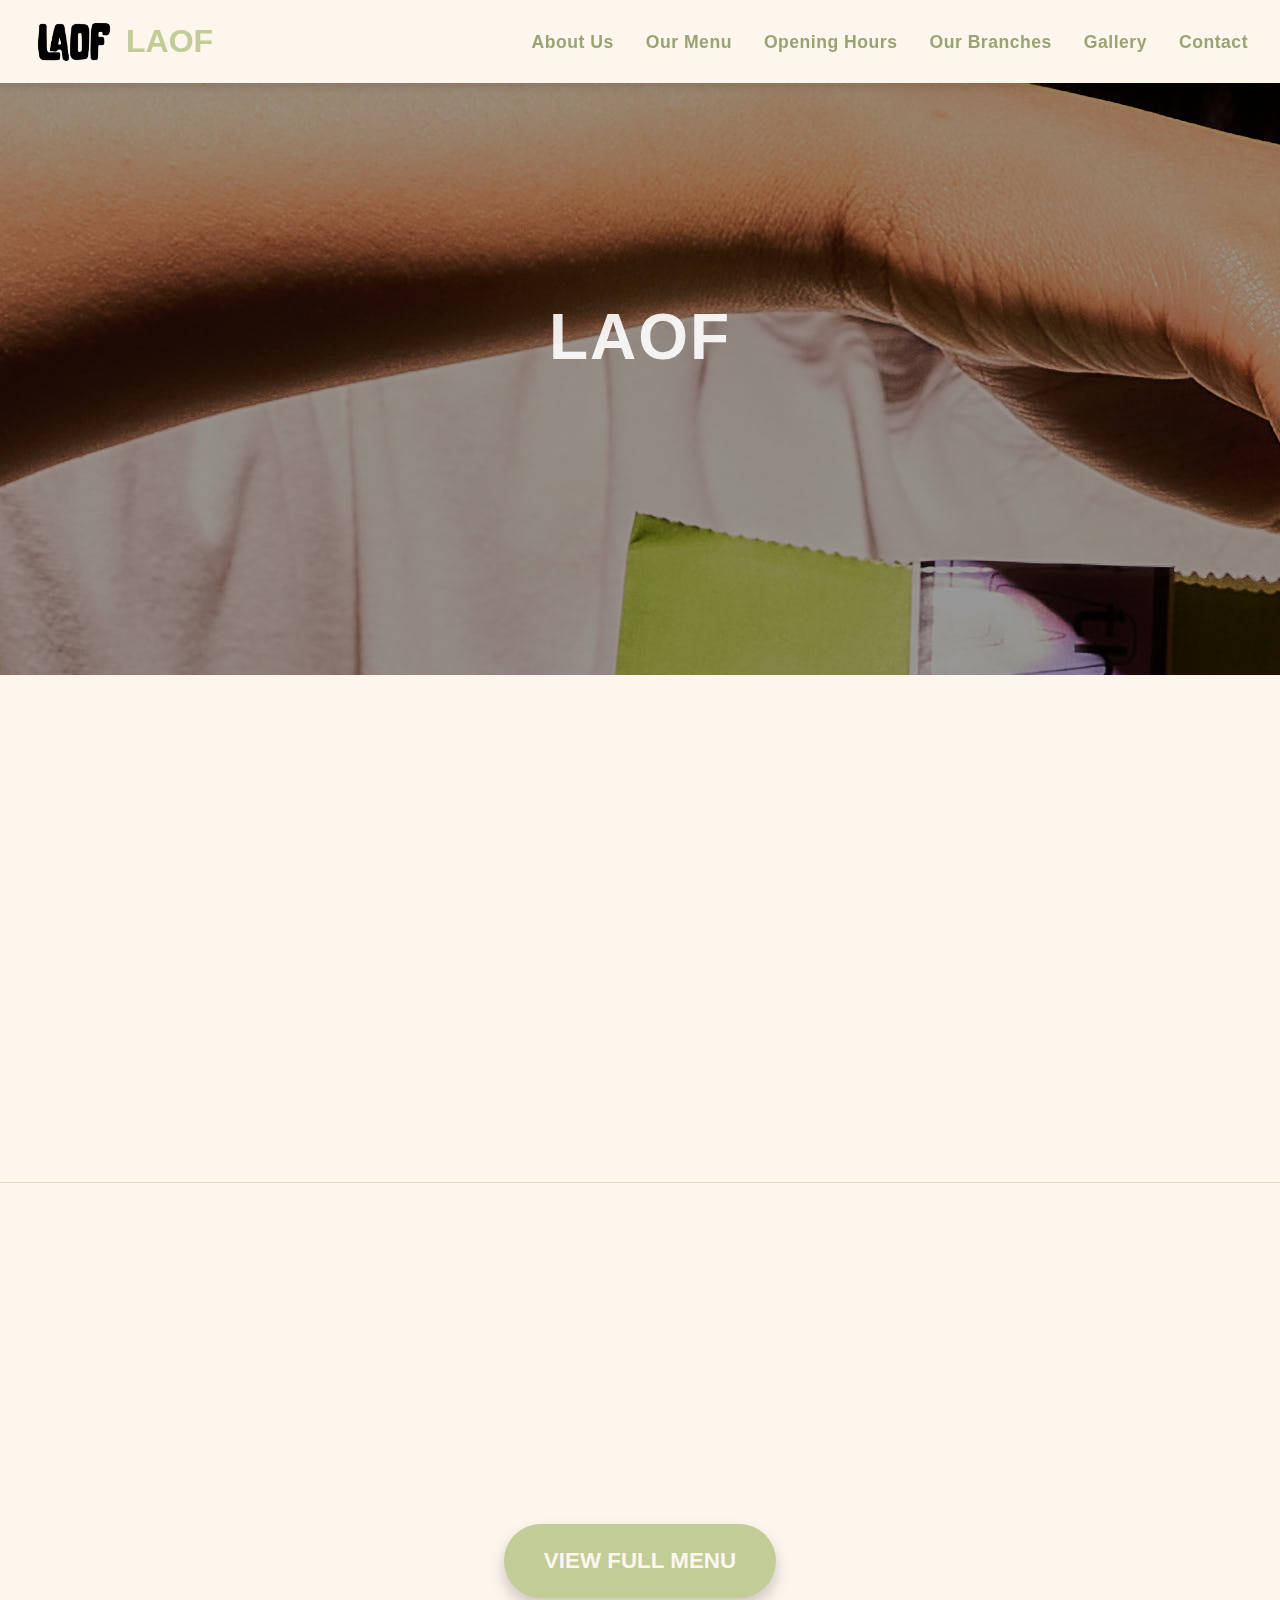
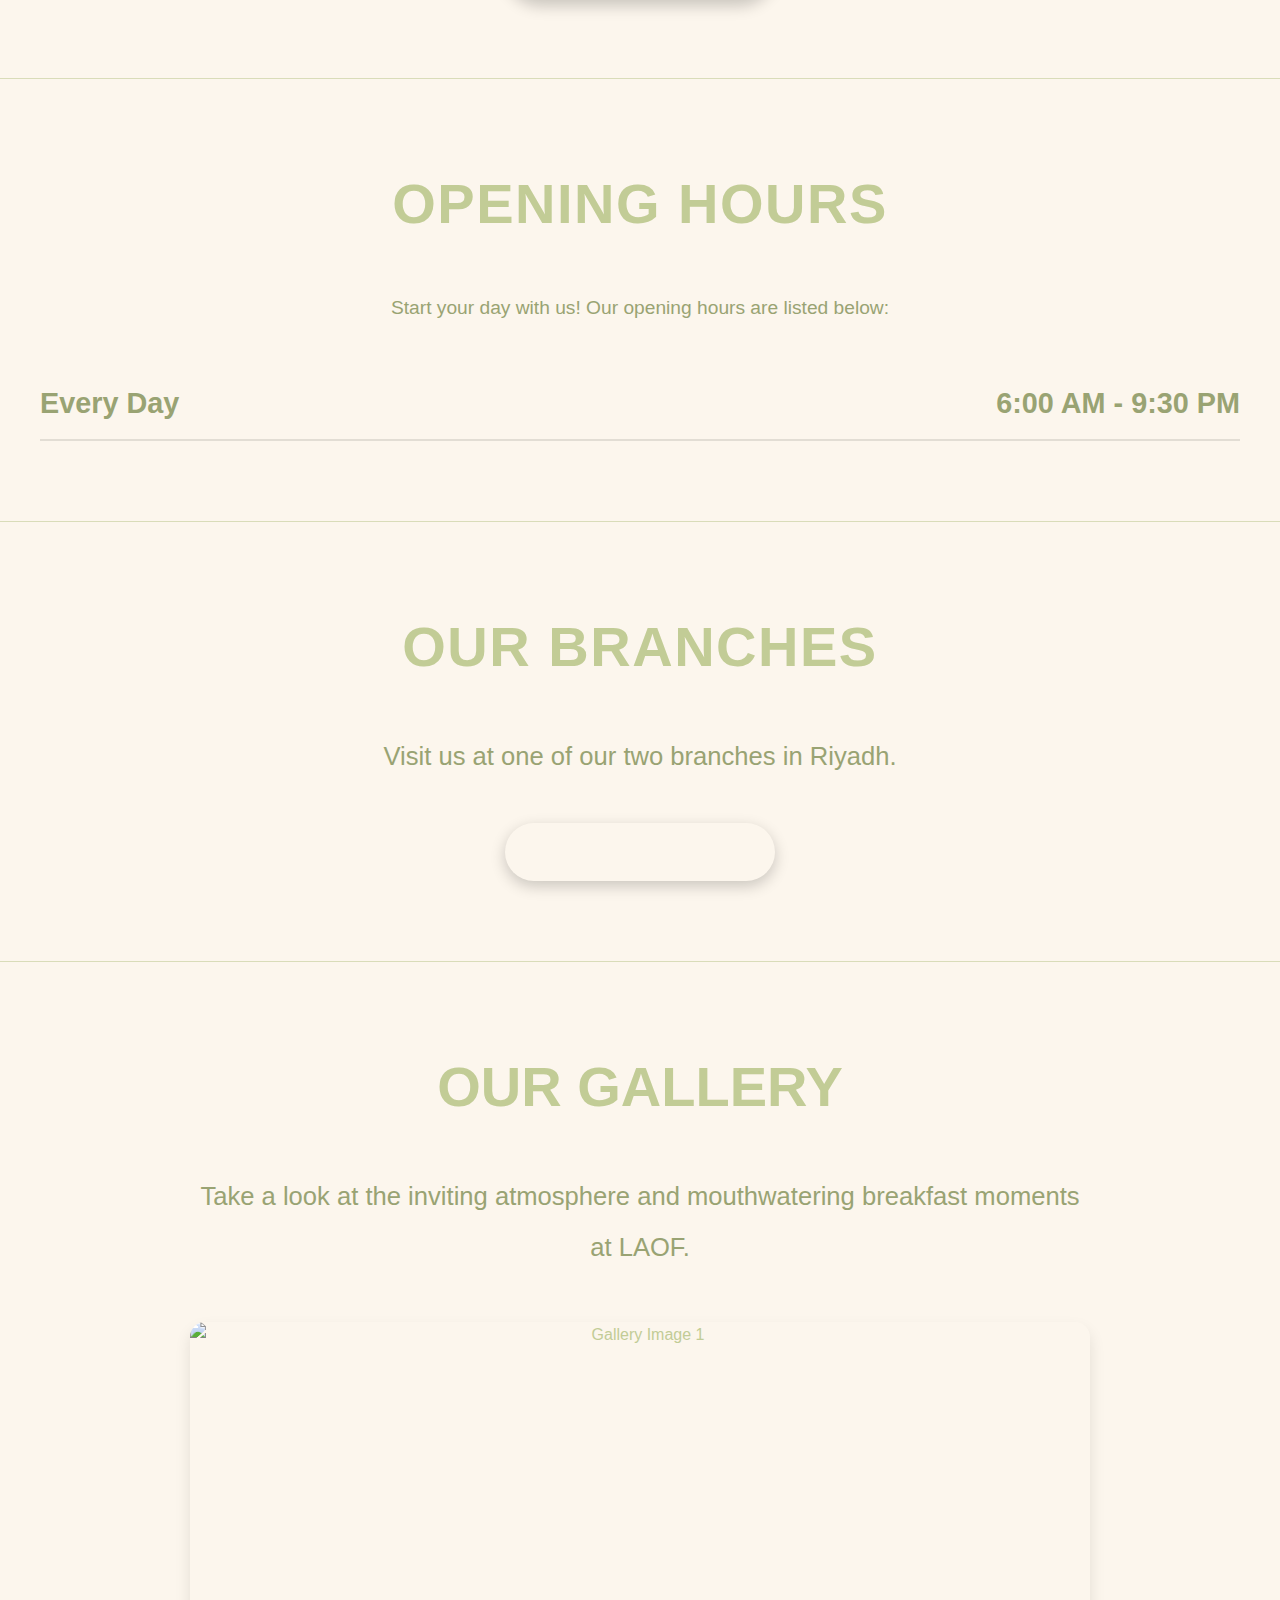
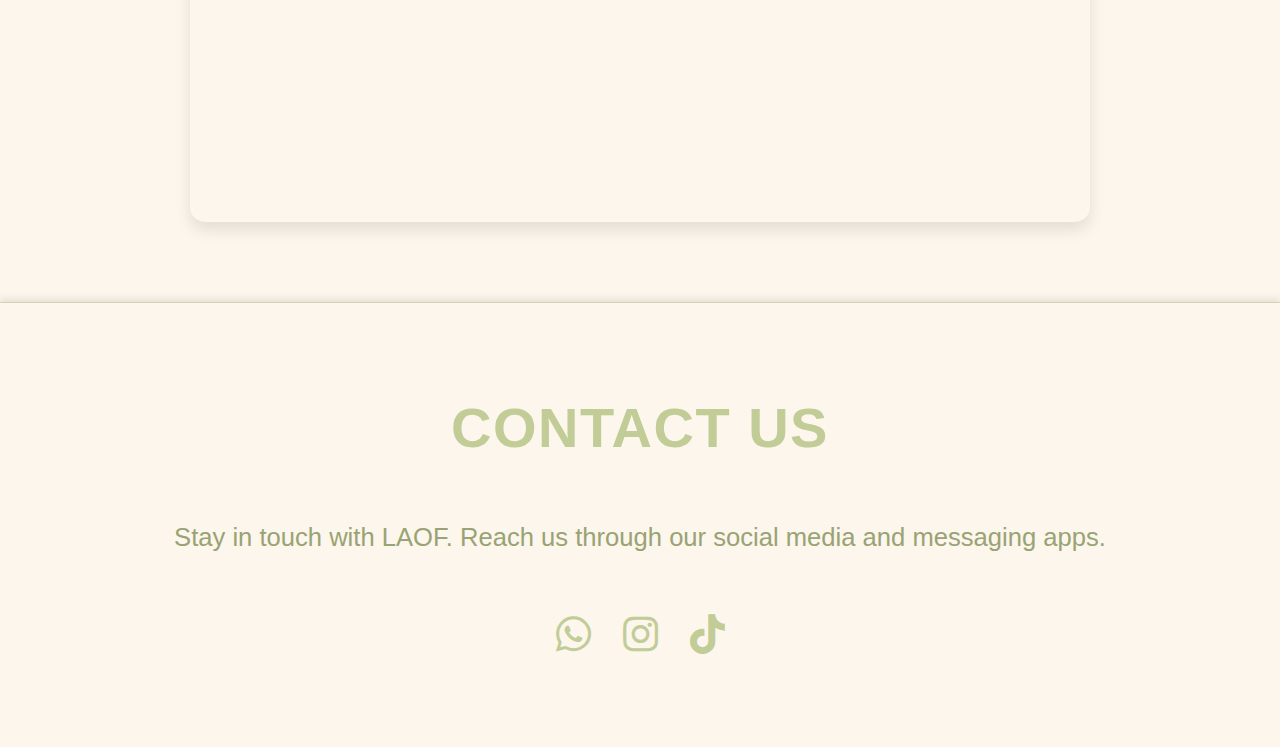
==== index.html @ a54578e4 "inital simple draft" ====
<!DOCTYPE html>
<html lang="en">
<head>
  <meta charset="UTF-8">
  <meta name="viewport" content="width=device-width, initial-scale=1.0">
  <title>LAOF Breakfast</title>
  <link rel="stylesheet" href="styles.css">
  <!-- Google Font -->
  <link href="https://fonts.googleapis.com/css2?family=Poppins:wght@400;600&display=swap" rel="stylesheet">
  <!-- Font Awesome -->
  <link href="https://cdnjs.cloudflare.com/ajax/libs/font-awesome/5.15.4/css/all.min.css" rel="stylesheet">
</head>
<body>
  <header class="main-header">
    <div class="container">
      <!-- Logo and Title -->
      <div class="logo-section">
        <img src="assets/logo.png" alt="LAOF Logo" class="logo">
        <span class="cafe-name">LAOF</span>
      </div>

      <!-- Navigation Menu -->
      <nav>
        <ul class="nav-links">
          <li><a href="#about">About Us</a></li>
          <li><a href="#menu">Our Menu</a></li>
          <li><a href="#hours">Opening Hours</a></li>
          <li><a href="#branches">Our Branches</a></li>
          <li><a href="#gallery">Gallery</a></li>
          <li><a href="#contact">Contact</a></li>
        </ul>
        <!-- Hamburger Menu -->
        <div class="hamburger">
          <span class="line"></span>
          <span class="line"></span>
          <span class="line"></span>
        </div>
      </nav>
    </div>
  </header>

  <!-- Hero Section with Image -->
  <section class="hero">
    <img src="assets/hero-image.jpg" alt="LAOF Hero Image" class="hero-image">
    <div class="hero-overlay">
      <h1 class="hero-title">LAOF</h1>
    </div>
  </section>

  <section id="about" class="who-we-are animated-section">
    <div class="container">
      <h2 class="section-title">About Us</h2>
      <p class="section-description">
        At LAOF, we serve more than just breakfast—we create experiences designed to energize your day. With a focus on fresh ingredients and hearty flavors, we’re here to make every morning special.
      </p>
      <p class="section-description">
        From sunrise to your first bite, LAOF is dedicated to providing you with a memorable breakfast journey.
      </p>
    </div>
  </section>

  <div class="section-divider"></div>

  <section id="menu" class="menu-section">
    <div class="menu-background"></div>
    <div class="container">
      <h2 class="section-title">Our Menu</h2>
      <p class="section-description">
        Explore our delicious breakfast offerings, from classic favorites to creative twists on morning essentials.
      </p>
      <a href="menu.html" class="menu-button">View Full Menu</a>
    </div>
  </section>

  <div class="section-divider"></div>

  <section id="hours" class="opening-hours">
    <div class="container">
      <h2 class="section-title">Opening Hours</h2>
      <p class="section-description">Start your day with us! Our opening hours are listed below:</p>
      <div class="hours-table">
        <div class="day">
          <span class="day-name">Every Day</span>
          <span class="day-time">6:00 AM - 9:30 PM</span>
        </div>
      </div>
    </div>
  </section>

  <div class="section-divider"></div>

  <section id="branches" class="branches-section">
    <div class="container">
      <h2 class="section-title">Our Branches</h2>
      <p class="section-description">Visit us at one of our two branches in Riyadh.</p>
      <button id="toggle-branches-btn" class="toggle-branches-btn">View Branches</button>
      <div id="branches-dropdown" class="branches-dropdown hidden">
        <div class="branch-card">
          <img src="assets/location-icon.png" alt="Qurtubah Branch" class="branch-image">
          <h3 class="branch-name">Qurtubah</h3>
          <p class="branch-address">Said Ibn Zayd Rd, Qurtubah, Riyadh 13248</p>
          <a href="https://www.google.com/maps?q=LAOF,+Said+Ibn+Zayd+Rd,+Qurtubah,+Riyadh+13248&ftid=0x3e2efd0f5ab6574f:0x2e662fb5851a93da&hl=en-SA&gl=sa&entry=gps&lucs=,47071704&g_ep=CAISBjYuNzQuMhgAINeCAyoJLDQ3MDcxNzA0QgJTQQ%3D%3D&g_st=ic" class="branch-link" target="_blank">View Location</a>
        </div>
        <div class="branch-card">
          <img src="assets/location-icon.png" alt="Olaya Branch" class="branch-image">
          <h3 class="branch-name">Olaya</h3>
          <p class="branch-address">Olaya District, Riyadh</p>
          <a href="#" class="branch-link" target="_blank">View Location</a>
        </div>
      </div>
    </div>
  </section>

  <div class="section-divider"></div>

  <section class="gallery-section" id="gallery">
    <div class="container">
      <h2 class="section-title">Our Gallery</h2>
      <p class="section-description">
        Take a look at the inviting atmosphere and mouthwatering breakfast moments at LAOF.
      </p>
      <div class="gallery-slider">
        <div class="slides">
          <img src="assets/image1.jpg" alt="Gallery Image 1">
          <img src="assets/image2.jpg" alt="Gallery Image 2">
          <img src="assets/image3.jpg" alt="Gallery Image 3">
          <img src="assets/image4.jpg" alt="Gallery Image 4">
          <img src="assets/image5.jpg" alt="Gallery Image 5">
          <img src="assets/image6.jpg" alt="Gallery Image 6">
          <img src="assets/image7.jpg" alt="Gallery Image 7">
        </div>
      </div>
    </div>
  </section>

  <div class="section-divider"></div>

  <footer id="contact" class="contact-footer">
    <div class="container">
      <h2 class="footer-title">Contact Us</h2>
      <p class="footer-description">
        Stay in touch with LAOF. Reach us through our social media and messaging apps.
      </p>
      <div class="social-icons">
        <a href="https://wa.me/0539342044" target="_blank" class="social-link">
          <i class="fab fa-whatsapp"></i>
        </a>
        <a href="https://instagram.com/laof_ksa" target="_blank" class="social-link">
          <i class="fab fa-instagram"></i>
        </a>
        <a href="https://tiktok.com/@laof_ksa" target="_blank" class="social-link">
          <i class="fab fa-tiktok"></i>
        </a>
      </div>
    </div>
  </footer>

  <script src="script.js"></script>
</body>
</html>
---- styles.css ----
/* General Reset */
* {
    margin: 0;
    padding: 0;
    box-sizing: border-box;
}

/* Theme Colors */
:root {
    --primary-color: #C2CC96; /* Light Green */
    --background-color: #FCF6ED; /* Light Beige */
    --hover-color: #E28C67; /* Orange */
    --secondary-font-color: #99A373; /* Dark Green */
}

/* Font Import */
body {
    font-family: 'Sporting-Grotesque', sans-serif;
    background-color: var(--background-color);
    color: var(--primary-color);
    line-height: 1.6;
    overflow-x: hidden; /* Prevent horizontal overflow */
}

/* Header Styling */
.main-header {
    position: fixed;
    width: 100%;
    background-color: var(--background-color);
    box-shadow: 0 4px 8px rgba(0, 0, 0, 0.1);
    z-index: 1000;
    transition: all 0.3s ease-in-out;
}

.main-header .container {
    display: flex;
    justify-content: space-between;
    align-items: center;
    padding: 1rem 2rem;
    max-width: 1450px;
    margin: 0 auto;
}

/* Logo Section */
.logo-section {
    display: flex;
    align-items: center;
}

.logo {
    height: 50px;
    width: auto;
    margin-right: 10px;
}

.cafe-name {
    font-size: 2rem;
    font-weight: 700;
    color: var(--primary-color);
    text-transform: uppercase;
}

/* Navigation Menu */
.nav-links {
    list-style: none;
    display: flex;
    gap: 2rem;
    transition: all 0.3s ease-in-out;
}

.nav-links li {
    position: relative;
}

.nav-links a {
    text-decoration: none;
    font-size: 1.1rem;
    font-weight: 600; /* Thicker font weight */
    letter-spacing: 0.5px;
    color: var(--secondary-font-color);
    transition: all 0.3s ease-in-out;
}

.nav-links a:hover {
    color: var(--hover-color);
    text-decoration: underline;
}

/* Hamburger Menu */
.hamburger {
    display: none; /* Hidden on larger screens */
    flex-direction: column;
    gap: 6px;
    cursor: pointer;
    margin-right: 20px; /* Adjust away from the edge */
}

.hamburger .line {
    width: 30px;
    height: 3px;
    background-color: var(--primary-color);
    border-radius: 3px;
    transition: all 0.3s ease-in-out;
}

/* Hamburger Animation */
.hamburger.active .line:nth-child(1) {
    transform: rotate(45deg) translate(5px, 5px);
}

.hamburger.active .line:nth-child(2) {
    opacity: 0;
}

.hamburger.active .line:nth-child(3) {
    transform: rotate(-45deg) translate(5px, -5px);
}

/* Responsive Design */
@media (max-width: 768px) {
    /* Show Hamburger Menu */
    .hamburger {
        display: flex;
    }

    /* Dropdown Menu */
    .nav-links {
        flex-direction: column;
        position: fixed; /* Make it part of the header */
        top: 0;
        left: 0;
        background-color: var(--background-color);
        height: 100vh; /* Full height */
        width: 100%;
        justify-content: center;
        align-items: center;
        gap: 2rem;
        transform: translateY(-100%);
        opacity: 0;
        z-index: 999;
        transition: transform 0.4s ease-in-out, opacity 0.4s ease-in-out;
    }

    .nav-links.active {
        transform: translateY(0);
        opacity: 1;
    }

    .nav-links li {
        text-align: center;
    }

    .nav-links a {
        font-size: 1.5rem; /* Slightly larger for mobile */
    }
}

/* Hero Section */
.hero {
    position: relative;
    height: 75vh; /* Shorter height */
    width: 100%;
    overflow: hidden;
    background: url('assets/hero-image.jpg') no-repeat center center;
    background-size: contain; /* Ensure full image is displayed */
    background-position: top center; /* Adjust position */
}

/* Overlay styling */
.hero-overlay {
    position: absolute;
    top: 0;
    left: 0;
    width: 100%;
    height: 100%;
    display: flex;
    justify-content: center;
    align-items: center;
    background-color: rgba(0, 0, 0, 0.4); /* Slight dark overlay */
}

/* Hero title */
.hero-title {
    font-family: 'Sporting-Grotesque', sans-serif;
    font-size: 4rem;
    font-weight: 800;
    color: rgba(255, 255, 255, 0.9);
    text-transform: uppercase;
    letter-spacing: 2px;
    display: inline-block;
    animation: fadeInLetter 2s ease-in-out forwards, professionalGlow 1.5s infinite alternate;
}

/* Letter-by-Letter Animation */
@keyframes fadeInLetter {
    0% {
        opacity: 0;
        transform: translateY(50px);
    }
    100% {
        opacity: 1;
        transform: translateY(0);
    }
}

/* Text glow animation */
@keyframes professionalGlow {
    0% {
        text-shadow: 0 0 5px rgba(255, 255, 255, 0.5), 
                     0 0 10px rgba(255, 255, 255, 0.4), 
                     0 0 15px rgba(178, 127, 106, 0.6);
    }
    100% {
        text-shadow: 0 0 8px rgba(255, 255, 255, 0.7), 
                     0 0 12px rgba(255, 255, 255, 0.6), 
                     0 0 20px rgba(178, 127, 106, 0.8);
    }
}

/* Responsive Design */
@media (max-width: 1024px) {
    .hero-title {
        font-size: 3rem;
        letter-spacing: 2px;
    }
}

@media (max-width: 768px) {
    .hero {
        height: 65vh;
    }

    .hero-title {
        font-size: 2.5rem;
        letter-spacing: 1.5px;
    }
}

@media (max-width: 480px) {
    .hero {
        height: 60vh;
    }

    .hero-title {
        font-size: 2rem;
        letter-spacing: 1px;
    }
}

/* Who We Are Section */
.who-we-are {
    padding: 5rem 2rem;
    background-color: var(--background-color); /* Light Beige */
    color: var(--primary-color); /* Light Green */
    text-align: center;
    overflow: hidden; /* For animations */
    font-family: 'Sporting-Grotesque', sans-serif; /* Font applied */
}

.who-we-are .container {
    max-width: 1200px;
    margin: 0 auto;
    padding: 0 var(--global-padding);
}

/* Section Title */
.who-we-are .section-title {
    font-size: 3.5rem; /* Bigger size */
    font-weight: 800; /* Thicker */
    text-transform: uppercase;
    letter-spacing: 1.5px; /* Slightly more spaced */
    margin-bottom: 2.5rem;
    color: var(--primary-color); /* Light Green */
    opacity: 0;
    transform: translateY(50px);
    animation: fadeInUp 1s ease-in-out forwards;
}

/* Section Description */
.who-we-are .section-description {
    font-size: 1.6rem; /* Bigger size */
    font-weight: 500; /* Thicker */
    line-height: 2;
    color: var(--secondary-font-color); /* Dark Green */
    margin: 2rem 0;
    opacity: 0;
    transform: translateY(50px);
    animation: fadeInUp 1s ease-in-out forwards;
    animation-delay: 0.3s;
}

/* Animations */
@keyframes fadeInUp {
    from {
        opacity: 0;
        transform: translateY(50px);
    }
    to {
        opacity: 1;
        transform: translateY(0);
    }
}

/* Responsive Design */
@media (max-width: 1024px) {
    .who-we-are {
        padding: 4rem 1.5rem;
    }

    .who-we-are .section-title {
        font-size: 3rem; /* Still larger on tablets */
    }

    .who-we-are .section-description {
        font-size: 1.4rem;
    }
}

@media (max-width: 768px) {
    .who-we-are {
        padding: 3rem 1rem;
    }

    .who-we-are .section-title {
        font-size: 2.5rem;
    }

    .who-we-are .section-description {
        font-size: 1.3rem;
        line-height: 1.8;
    }
}

@media (max-width: 480px) {
    .who-we-are {
        padding: 2rem 1rem;
    }

    .who-we-are .section-title {
        font-size: 2rem;
    }

    .who-we-are .section-description {
        font-size: 1.2rem;
    }
}
/* Menu Section */
.menu-section {
    position: relative;
    padding: 5rem 2rem;
    text-align: center;
    overflow: hidden; /* For animations */
    color: var(--primary-color); /* Light Green */
    font-family: 'Sporting-Grotesque', sans-serif; /* Font applied */
}

.menu-section::before {
    content: '';
    position: absolute;
    top: 0;
    left: 0;
    width: 100%;
    height: 100%;
    background: url('assets/bck.png') center center / cover no-repeat;
    filter: blur(8px);
    opacity: 0.6;
    z-index: -1; /* Ensure the background is behind the content */
}

.menu-section .container {
    position: relative;
    max-width: 1200px;
    margin: 0 auto;
    padding: 0 var(--global-padding);
    z-index: 1; /* Bring the content above the background */
}

/* Section Title */
.menu-section .section-title {
    font-size: 3.5rem; /* Increased size */
    font-weight: 800; /* Thicker font */
    text-transform: uppercase;
    letter-spacing: 1.5px;
    margin-bottom: 2.5rem;
    color: var(--primary-color); /* Light Green */
    opacity: 0;
    transform: translateY(50px);
    animation: fadeInUp 1s ease-in-out forwards;
}

/* Section Description */
.menu-section .section-description {
    font-size: 1.6rem; /* Bigger size */
    font-weight: 500; /* Thicker */
    line-height: 2;
    color: var(--secondary-font-color); /* Dark Green */
    margin: 1.5rem 0 2.5rem 0;
    opacity: 0;
    transform: translateY(50px);
    animation: fadeInUp 1s ease-in-out forwards;
    animation-delay: 0.3s;
}

/* Menu Button */
.menu-section .menu-button {
    display: inline-block;
    padding: 1.2rem 2.5rem;
    font-size: 1.4rem;
    font-weight: 700;
    text-transform: uppercase;
    color: var(--background-color); /* White text */
    background-color: var(--primary-color); /* Light Green */
    border: none;
    border-radius: 50px;
    cursor: pointer;
    text-decoration: none;
    transition: all 0.3s ease-in-out;
    box-shadow: 0 8px 15px rgba(0, 0, 0, 0.2);
    margin-top: 2.5rem;
}

.menu-section .menu-button:hover {
    background-color: var(--hover-color); /* Pink */
    box-shadow: 0 12px 20px rgba(0, 0, 0, 0.3);
    transform: translateY(-3px);
}

/* Responsive Design */
@media (max-width: 1024px) {
    .menu-section {
        padding: 4rem 1.5rem;
    }

    .menu-section .section-title {
        font-size: 3rem;
    }

    .menu-section .menu-button {
        font-size: 1.3rem;
        padding: 1rem 2rem;
    }
}

@media (max-width: 768px) {
    .menu-section {
        padding: 3rem 1rem;
    }

    .menu-section .section-title {
        font-size: 2.5rem;
    }

    .menu-section .menu-button {
        font-size: 1.2rem;
        padding: 0.9rem 1.8rem;
    }
}

@media (max-width: 480px) {
    .menu-section {
        padding: 2rem 1rem;
    }

    .menu-section .section-title {
        font-size: 2rem;
    }

    .menu-section .section-description {
        font-size: 1.2rem; /* Increased size on phones */
    }

    .menu-section .menu-button {
        font-size: 1.2rem; /* Larger button text on phones */
        padding: 0.8rem 1.5rem;
    }
}

/* Opening Hours Section */
.opening-hours {
    padding: 5rem 2rem;
    background-color: var(--background-color); /* Light Beige */
    text-align: center;
    overflow: hidden;
    font-family: 'Sporting-Grotesque', sans-serif; /* Font applied */
}

.opening-hours .container {
    max-width: 1200px;
    margin: 0 auto;
    padding: 0 var(--global-padding);
}

/* Section Title */
.opening-hours .section-title {
    font-size: 3.5rem;
    font-weight: 800;
    text-transform: uppercase;
    letter-spacing: 1.5px;
    margin-bottom: 2.5rem;
    color: var(--primary-color);
}

/* Section Description */
.opening-hours .section-description {
    font-size: 1.2rem;
    font-weight: 500;
    line-height: 2;
    color: var(--secondary-font-color);
    margin: 1.5rem 0 2.5rem 0;
}

/* Hours Table */
.hours-table {
    display: flex;
    flex-direction: column;
    gap: 1.5rem;
    margin-top: 2.5rem;
}

/* Day entry */
.day {
    display: flex;
    justify-content: space-between;
    align-items: center;
    font-size: 1.8rem;
    font-weight: 600;
    color: var(--secondary-font-color);
    border-bottom: 2px solid rgba(0, 0, 0, 0.1);
    padding: 0.8rem 0;
}

/* Day name and time */
.day-name {
    text-align: left;
}

.day-time {
    text-align: right;
}

/* Responsive Design */
@media (max-width: 1024px) {
    .opening-hours {
        padding: 4rem 1.5rem;
    }

    .opening-hours .section-title {
        font-size: 3rem;
    }

    .hours-table {
        gap: 1rem;
    }

    .day {
        font-size: 1.6rem;
    }
}

@media (max-width: 768px) {
    .opening-hours {
        padding: 3rem 1rem;
    }

    .opening-hours .section-title {
        font-size: 2.5rem;
    }

    .hours-table {
        gap: 0.8rem;
    }

    .day {
        font-size: 1.4rem;
        flex-direction: column;
        text-align: center;
    }

    .day-name,
    .day-time {
        margin: 0.5rem 0;
    }
}

@media (max-width: 480px) {
    .opening-hours {
        padding: 2rem 1rem;
    }

    .opening-hours .section-title {
        font-size: 2rem;
    }

    .section-description {
        font-size: 1.2rem; /* Increased text size on phones */
    }

    .day {
        font-size: 1.2rem; /* Set to 1.2rem */
    }
}
/* Branches Section */
.branches-section {
    padding: 5rem 2rem;
    background-color: var(--background-color);
    text-align: center;
    font-family: 'Sporting-Grotesque', sans-serif; /* Font applied */
}

.branches-section .container {
    max-width: 1200px;
    margin: 0 auto;
    padding: 0 var(--global-padding);
}

/* Section Title */
.branches-section .section-title {
    font-size: 3.5rem; /* Larger size */
    font-weight: 800;
    text-transform: uppercase;
    letter-spacing: 1.5px;
    margin-bottom: 2.5rem;
    color: var(--primary-color);
}

/* Section Description */
.branches-section .section-description {
    font-size: 1.6rem; /* Bigger size */
    font-weight: 500;
    line-height: 2;
    color: var(--secondary-font-color);
    margin: 1.5rem 0 2.5rem 0;
}

/* Branches Grid */
.branches-grid {
    display: grid;
    grid-template-columns: repeat(3, 1fr); /* 3 columns for larger screens */
    gap: 2rem;
}

/* Branch Card */
.branch-card {
    display: flex;
    flex-direction: column;
    justify-content: space-between;
    align-items: center;
    background-color: var(--background-color);
    border: 1px solid rgba(0, 0, 0, 0.1);
    border-radius: 10px;
    box-shadow: 0 8px 15px rgba(0, 0, 0, 0.1);
    overflow: hidden;
    text-align: center;
    transition: transform 0.3s ease-in-out, box-shadow 0.3s ease-in-out;
    padding: 1.5rem;
    height: 100%;
}

.branch-card:hover {
    transform: translateY(-5px);
    box-shadow: 0 12px 20px rgba(0, 0, 0, 0.2);
}

/* Branch Image */
.branch-image {
    width: 100%;
    height: 240px; /* Slightly larger */
    object-fit: scale-down;
    border-bottom: 1px solid rgba(0, 0, 0, 0.1);
}

/* Branch Name */
.branch-name {
    font-size: 2rem;
    font-weight: 700;
    color: var(--primary-color);
    margin: 1rem 0 0.5rem;
}

/* Branch Address */
.branch-address {
    font-size: 1.4rem;
    font-weight: 500;
    color: var(--secondary-font-color);
    margin-bottom: 1.5rem;
}

/* Branch Link */
.branch-link {
    display: inline-block;
    margin-top: auto;
    font-size: 1.4rem;
    font-weight: 700;
    text-transform: uppercase;
    color: var(--primary-color);
    text-decoration: none;
    padding: 0.8rem 1.8rem;
    border: 2px solid var(--primary-color);
    border-radius: 8px;
    transition: all 0.3s ease-in-out;
    width: fit-content;
}

.branch-link:hover {
    background-color: var(--primary-color);
    color: var(--background-color);
    transform: translateY(-2px);
}

/* Responsive Design */
@media (max-width: 1024px) {
    .branches-grid {
        grid-template-columns: repeat(2, 1fr);
        gap: 1.5rem;
    }

    .branch-image {
        height: 200px;
    }
}

@media (max-width: 768px) {
    .branches-section {
        padding: 3rem 1rem;
    }

    .branches-grid {
        grid-template-columns: 1fr;
        gap: 1.5rem;
    }

    .branch-image {
        height: 180px;
    }
}

@media (max-width: 480px) {
    .branches-section {
        padding: 2rem 1rem;
    }

    .branches-section .section-title {
        font-size: 2rem;
    }

    .branches-section .section-description {
        font-size: 1.2rem; /* Increased size on phones */
    }

    .branch-card {
        padding: 1rem;
    }

    .branch-image {
        height: 140px;
    }

    .branch-name {
        font-size: 1.5rem;
    }

    .branch-address {
        font-size: 1.2rem;
    }

    .branch-link {
        font-size: 1.2rem; /* Increased size */
        padding: 0.6rem 1.2rem;
    }
}
/* Toggle Button */
.toggle-branches-btn {
    display: inline-block;
    background: linear-gradient(90deg, var(--primary-color), var(--secondary-color));
    color: var(--background-color); /* White text for better contrast */
    font-size: 1.4rem; /* Larger font size */
    font-weight: 700;
    text-transform: uppercase;
    padding: 1rem 2.5rem; /* Increased padding */
    border: none;
    border-radius: 30px;
    cursor: pointer;
    transition: transform 0.3s ease, box-shadow 0.3s ease;
    box-shadow: 0 5px 15px rgba(0, 0, 0, 0.2);
}

.toggle-branches-btn:hover {
    transform: translateY(-3px);
    box-shadow: 0 10px 20px rgba(0, 0, 0, 0.3);
}

.toggle-branches-btn:active {
    transform: translateY(1px);
    box-shadow: 0 5px 10px rgba(0, 0, 0, 0.2);
}

/* Branches Dropdown */
.branches-dropdown {
    margin-top: 1rem;
    display: none; /* Hidden by default */
    opacity: 0;
    max-height: 0;
    overflow: hidden;
    transition: all 0.5s ease;
}

.branches-dropdown.show {
    display: grid;
    grid-template-columns: repeat(3, 1fr);
    gap: 2rem;
    opacity: 1;
    max-height: 1000px; /* Large enough value to show all content */
    transition: all 0.5s ease;
}

/* Responsive Design */
@media (max-width: 1024px) {
    .toggle-branches-btn {
        font-size: 1.3rem;
        padding: 0.9rem 2rem;
    }

    .branches-dropdown.show {
        grid-template-columns: repeat(2, 1fr); /* Adjust to 2 columns on tablets */
    }
}

@media (max-width: 768px) {
    .toggle-branches-btn {
        font-size: 1.2rem;
        padding: 0.8rem 1.8rem;
    }

    .branches-dropdown.show {
        grid-template-columns: 1fr; /* Single column for mobile */
        max-height: none;
    }
}

@media (max-width: 480px) {
    .toggle-branches-btn {
        font-size: 1.2rem; /* Set to 1.2rem on phones */
        padding: 0.7rem 1.5rem;
    }
}
/* Gallery Section */
.gallery-section {
    padding: 5rem 2rem;
    background-color: var(--background-color);
    text-align: center;
    font-family: 'Sporting-Grotesque', sans-serif; /* Font applied */
}

.gallery-section .container {
    max-width: 900px;
    margin: 0 auto;
}

/* Section Title */
.gallery-section .section-title {
    font-size: 3.5rem; /* Larger size */
    font-weight: 800;
    text-transform: uppercase;
    color: var(--primary-color);
    margin-bottom: 2.5rem;
}

/* Section Description */
.gallery-section .section-description {
    font-size: 1.6rem; /* Larger size */
    line-height: 2;
    color: var(--secondary-font-color);
    margin-bottom: 3rem;
}

/* Gallery Slider */
.gallery-slider {
    position: relative;
    overflow: hidden;
    border-radius: 15px;
    box-shadow: 0 8px 16px rgba(0, 0, 0, 0.1);
    width: 100%;
    height: 500px; /* Consistent height for large screens */
}

.gallery-slider .slides {
    display: flex;
    transition: transform 0.5s ease-in-out;
}

.gallery-slider img {
    flex-shrink: 0;
    width: 100%;
    height: 100%;
    object-fit: cover;
}

/* Move only images 4, 5, and 6 up */
.gallery-slider .slides img:nth-child(4),
.gallery-slider .slides img:nth-child(5),
.gallery-slider .slides img:nth-child(6) {
    transform: translateY(-130px);
}

/* Responsive Design */
@media (max-width: 1024px) {
    .gallery-section .section-title {
        font-size: 3rem;
    }

    .gallery-section .section-description {
        font-size: 1.4rem;
    }

    .gallery-slider {
        height: 400px;
    }
}

@media (max-width: 768px) {
    .gallery-section {
        padding: 3rem 1rem;
    }

    .gallery-section .section-title {
        font-size: 2.5rem;
    }

    .gallery-section .section-description {
        font-size: 1.2rem;
    }

    .gallery-slider {
        height: auto; /* Allow height to adjust based on images */
    }

    .gallery-slider img {
        object-fit: cover;
        width: 100%;
        height: auto;
        display: block;
    }

    /* Reset translation for images 4, 5, and 6 */
    .gallery-slider .slides img:nth-child(4),
    .gallery-slider .slides img:nth-child(5),
    .gallery-slider .slides img:nth-child(6) {
        transform: none;
    }
}

@media (max-width: 480px) {
    .gallery-section {
        padding: 2rem 1rem;
    }

    .gallery-section .section-title {
        font-size: 2rem;
    }

    .gallery-section .section-description {
        font-size: 1.2rem; /* Increased size */
    }

    .gallery-slider {
        height: auto;
    }

    .gallery-slider img {
        height: auto;
    }
}
/* More Section */
.more-section {
    padding: 5rem 2rem;
    background-color: var(--background-color);
    text-align: center;
    font-family: 'Sporting-Grotesque', sans-serif; /* Font applied */
}

.more-section .container {
    max-width: 800px;
    margin: 0 auto;
}

/* Section Title */
.more-section .section-title {
    font-size: 3.5rem; /* Larger size */
    font-weight: 800;
    text-transform: uppercase;
    color: var(--primary-color);
    margin-bottom: 2.5rem;
}

/* Section Description */
.more-section .section-description {
    font-size: 1.6rem; /* Larger size */
    line-height: 2;
    color: var(--secondary-font-color);
    margin-bottom: 2.5rem;
}

/* Button */
.more-button {
    display: inline-block;
    background: linear-gradient(90deg, var(--primary-color), var(--secondary-color));
    color: var(--background-color); /* White text for better contrast */
    font-size: 1.4rem; /* Larger font size */
    font-weight: 700;
    text-transform: uppercase;
    padding: 1rem 2.5rem;
    border: none;
    border-radius: 30px;
    text-decoration: none;
    box-shadow: 0 8px 16px rgba(0, 0, 0, 0.2);
    transition: transform 0.3s ease, box-shadow 0.3s ease;
}

.more-button:hover {
    transform: translateY(-3px);
    box-shadow: 0 12px 24px rgba(0, 0, 0, 0.3);
}

.more-button:active {
    transform: translateY(1px);
    box-shadow: 0 4px 8px rgba(0, 0, 0, 0.2);
}

/* Responsive Design */
@media (max-width: 1024px) {
    .more-section {
        padding: 4rem 1.5rem;
    }

    .more-section .section-title {
        font-size: 3rem;
    }

    .more-section .section-description {
        font-size: 1.4rem;
    }

    .more-button {
        font-size: 1.3rem;
        padding: 0.9rem 2rem;
    }
}

@media (max-width: 768px) {
    .more-section {
        padding: 3rem 1rem;
    }

    .more-section .section-title {
        font-size: 2.5rem;
    }

    .more-section .section-description {
        font-size: 1.2rem;
    }

    .more-button {
        font-size: 1.2rem;
        padding: 0.8rem 1.8rem;
    }
}

@media (max-width: 480px) {
    .more-section {
        padding: 2rem 1rem;
    }

    .more-section .section-title {
        font-size: 2rem;
    }

    .more-section .section-description {
        font-size: 1.2rem; /* Consistent text size */
    }

    .more-button {
        font-size: 1.2rem; /* Consistent button size */
        padding: 0.7rem 1.5rem;
    }
}
/* Contact Us Footer */
.contact-footer {
    padding: 5rem 2rem;
    background-color: var(--background-color);
    text-align: center;
    box-shadow: 0 -4px 8px rgba(0, 0, 0, 0.1);
    font-family: 'Sporting-Grotesque', sans-serif; /* Font applied */
}

.contact-footer .container {
    max-width: 1200px;
    margin: 0 auto;
    padding: 0 var(--global-padding);
}

/* Footer Title */
.contact-footer .footer-title {
    font-size: 3.5rem;
    font-weight: 800;
    text-transform: uppercase;
    letter-spacing: 1.5px;
    margin-bottom: 2.5rem;
    color: var(--primary-color);
}

/* Footer Description */
.contact-footer .footer-description {
    font-size: 1.6rem;
    font-weight: 500;
    line-height: 2;
    color: var(--secondary-font-color);
    margin: 1.5rem 0 2.5rem 0;
}

/* Social Icons */
.social-icons {
    display: flex;
    justify-content: center;
    gap: 2rem;
    margin-top: 2.5rem;
}

.social-link {
    font-size: 2.5rem;
    color: var(--primary-color);
    text-decoration: none;
    transition: color 0.3s ease-in-out, transform 0.3s ease-in-out;
}

.social-link:hover {
    color: var(--hover-color); /* Pink hover effect */
    transform: scale(1.2);
}

/* Section Divider */
.section-divider {
    height: 1px;
    width: 100%;
    background-color: var(--primary-color);
    opacity: 0.6;
}

/* Responsive Design */
@media (max-width: 1024px) {
    .contact-footer {
        padding: 4rem 1.5rem;
    }

    .contact-footer .footer-title {
        font-size: 3rem;
    }

    .contact-footer .footer-description {
        font-size: 1.4rem;
    }

    .social-icons {
        gap: 1.5rem;
    }

    .social-link {
        font-size: 2rem;
    }
}

@media (max-width: 768px) {
    .contact-footer {
        padding: 3rem 1rem;
    }

    .contact-footer .footer-title {
        font-size: 2.5rem;
    }

    .contact-footer .footer-description {
        font-size: 1.2rem;
    }

    .social-icons {
        gap: 1.2rem;
    }

    .social-link {
        font-size: 1.8rem;
    }
}

@media (max-width: 480px) {
    .contact-footer {
        padding: 2rem 1rem;
    }

    .contact-footer .footer-title {
        font-size: 2rem; /* Slightly smaller but not too small */
    }

    .contact-footer .footer-description {
        font-size: 1.2rem; /* Consistent description text */
    }

    .social-icons {
        gap: 2rem;
    }

    .social-link {
        font-size: 2rem; /* Large icons for better visibility */
    }
}
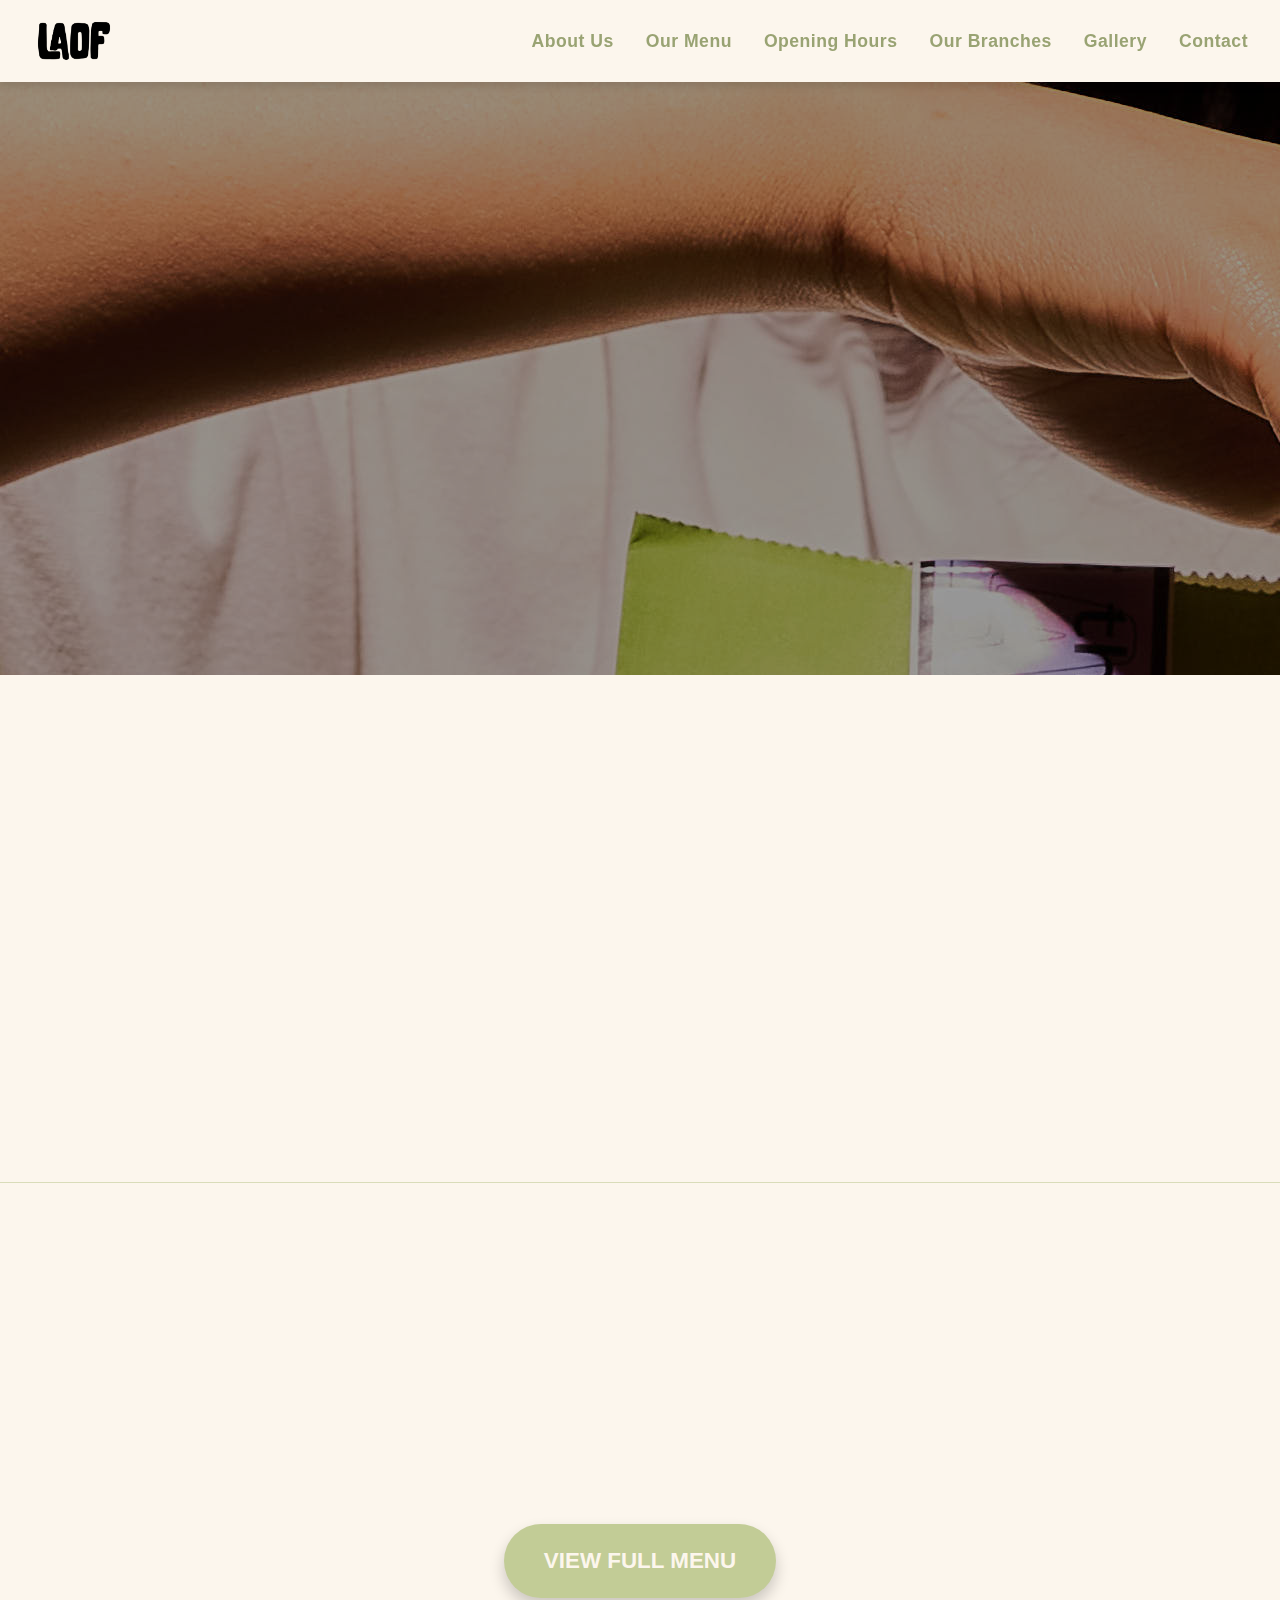
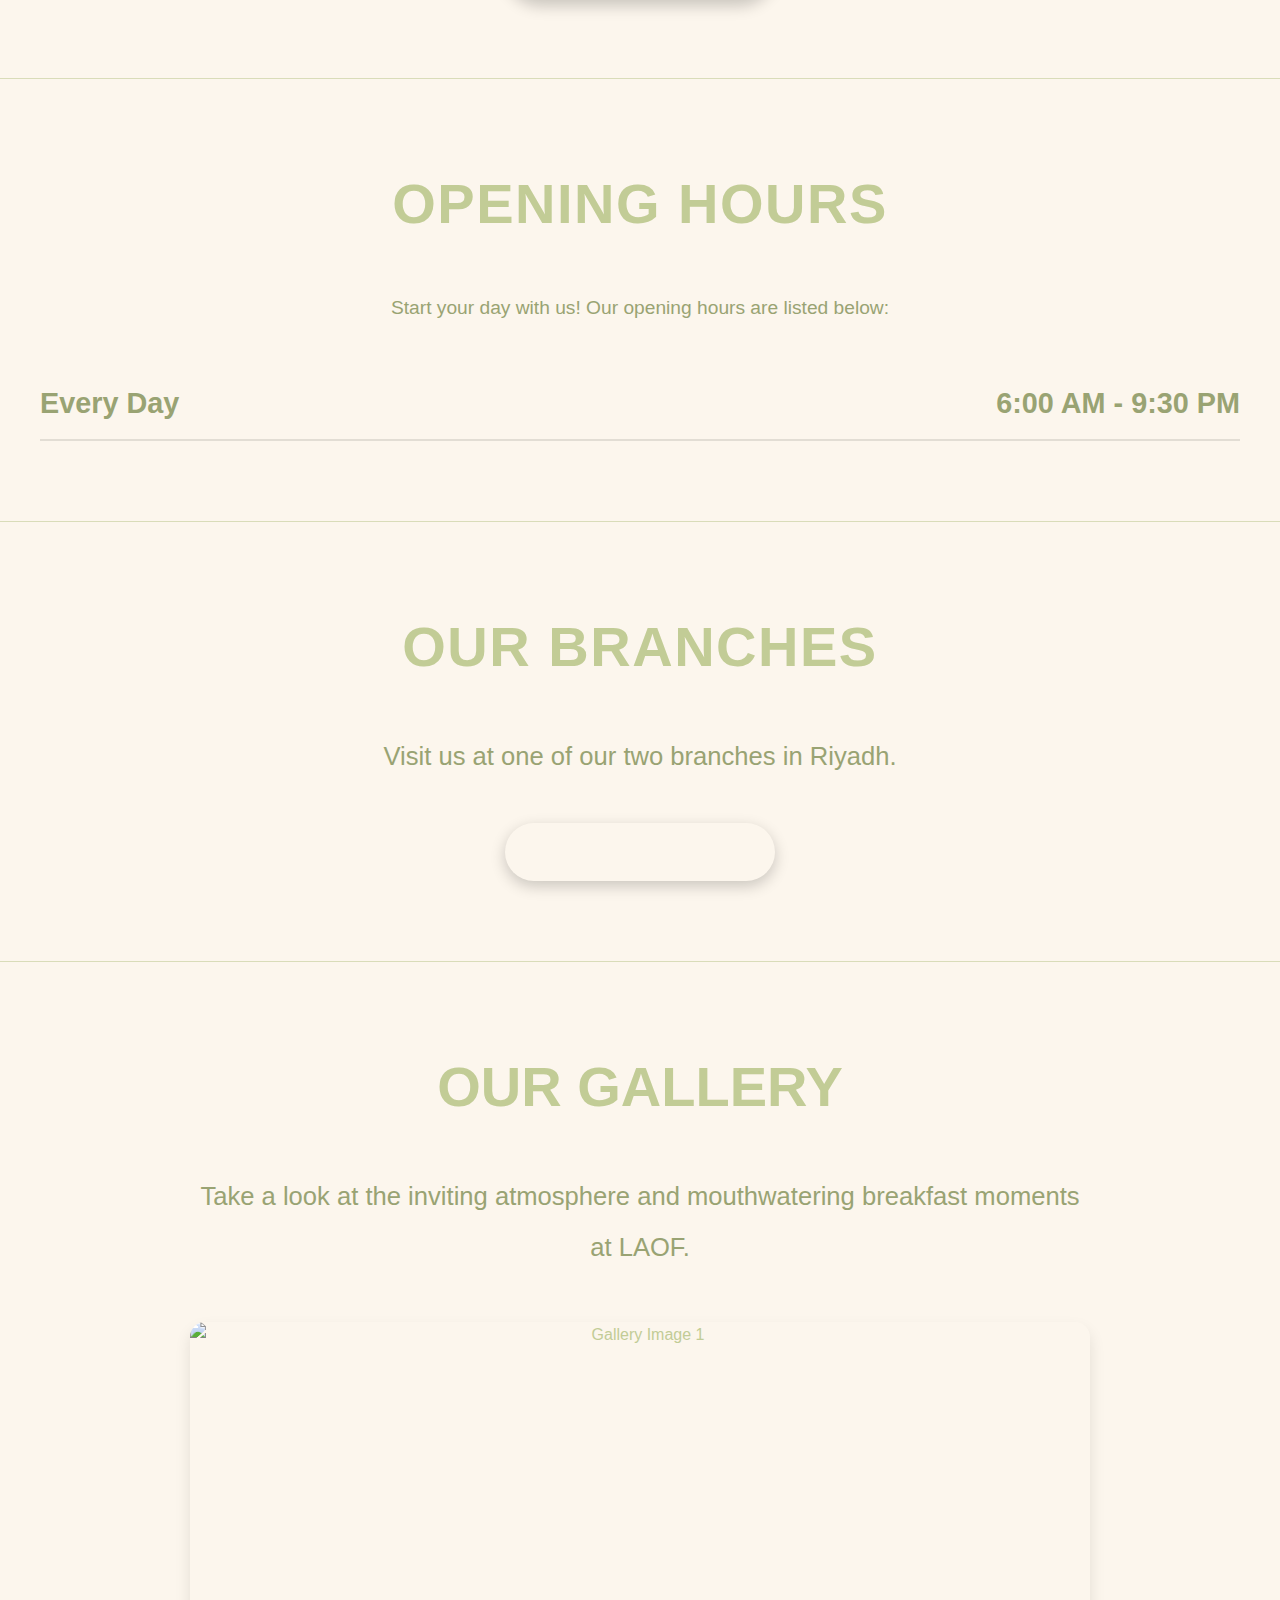
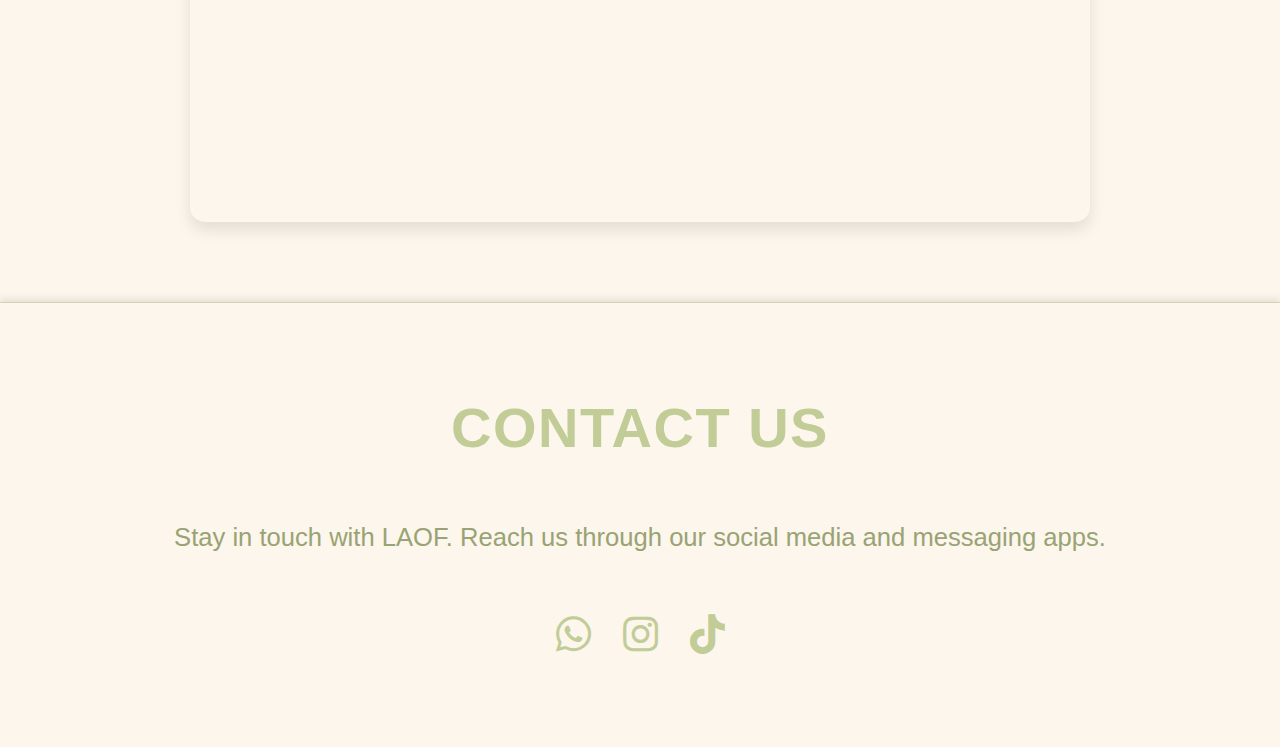
==== commit d3b28ff2: "starting rn" ====
--- a/index.html
+++ b/index.html
@@ -16,7 +16,6 @@
       <!-- Logo and Title -->
       <div class="logo-section">
         <img src="assets/logo.png" alt="LAOF Logo" class="logo">
-        <span class="cafe-name">LAOF</span>
       </div>
 
       <!-- Navigation Menu -->
@@ -43,7 +42,6 @@
   <section class="hero">
     <img src="assets/hero-image.jpg" alt="LAOF Hero Image" class="hero-image">
     <div class="hero-overlay">
-      <h1 class="hero-title">LAOF</h1>
     </div>
   </section>
 
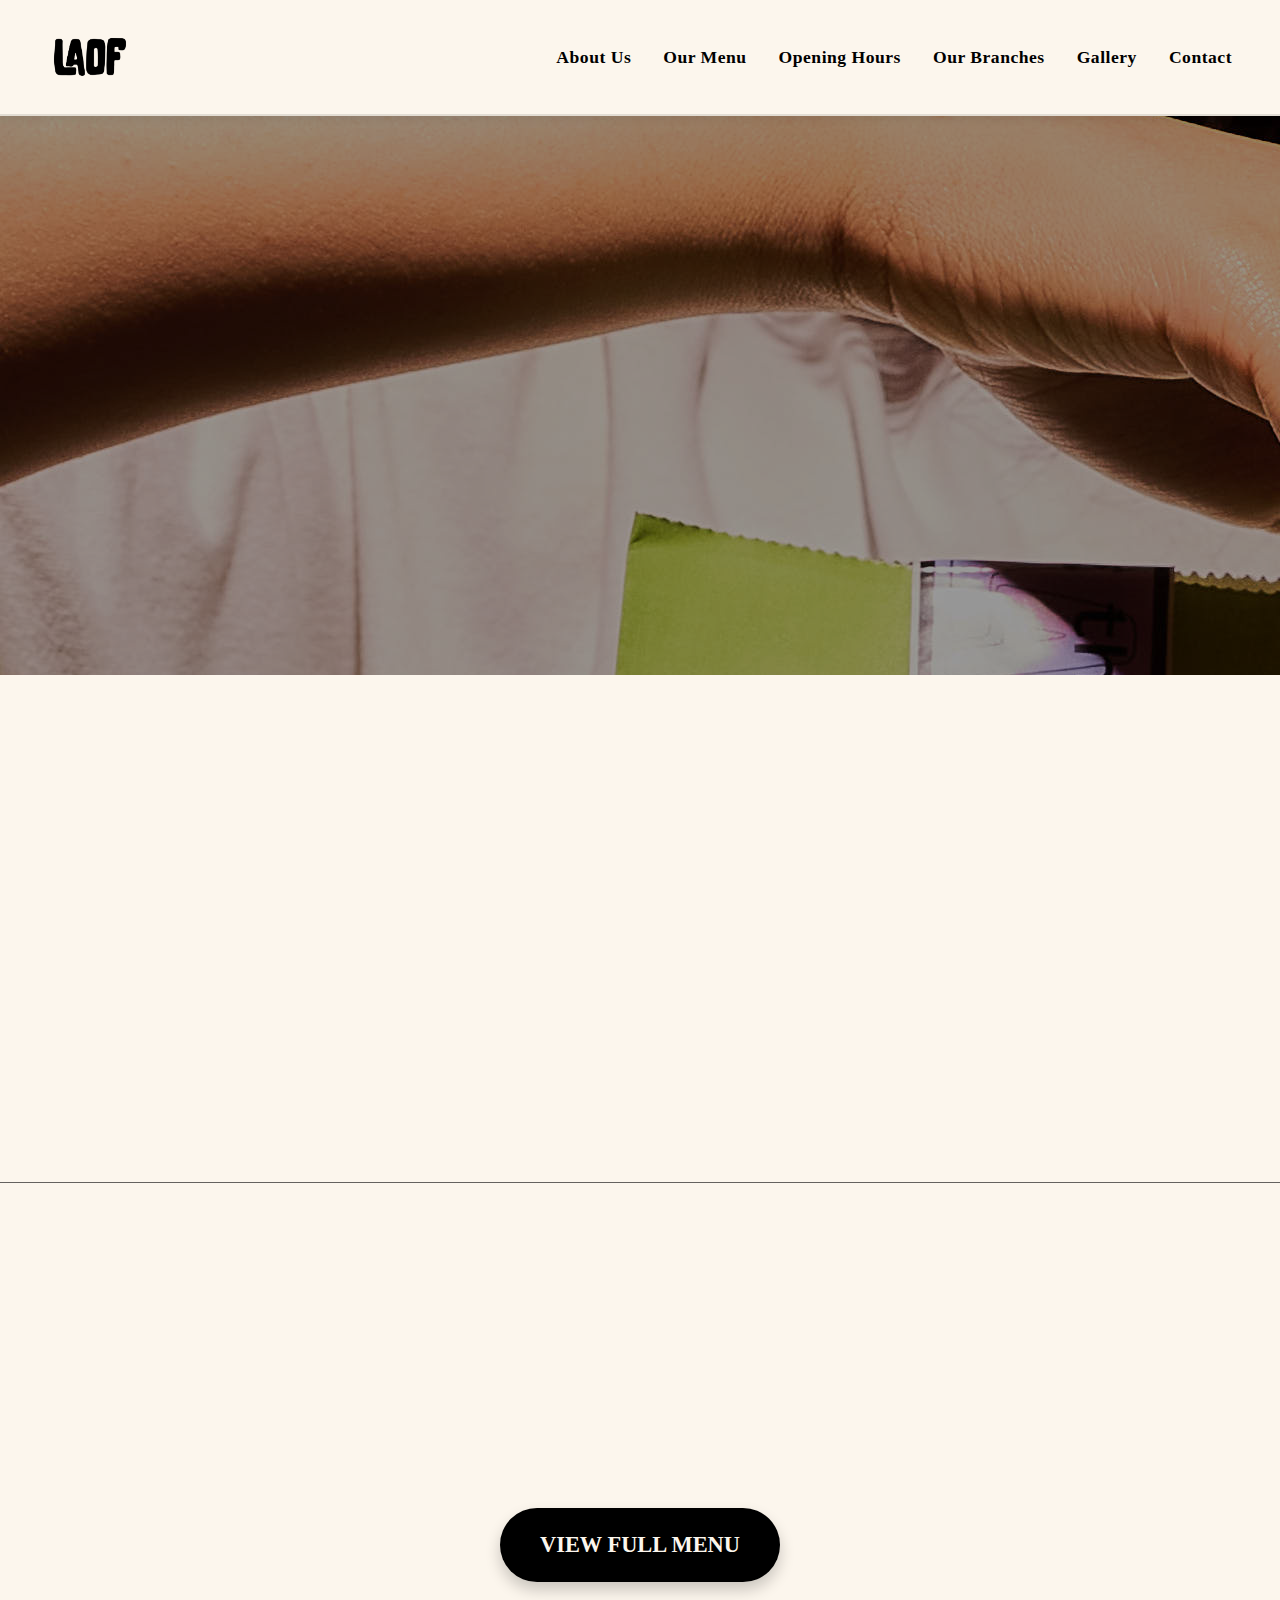
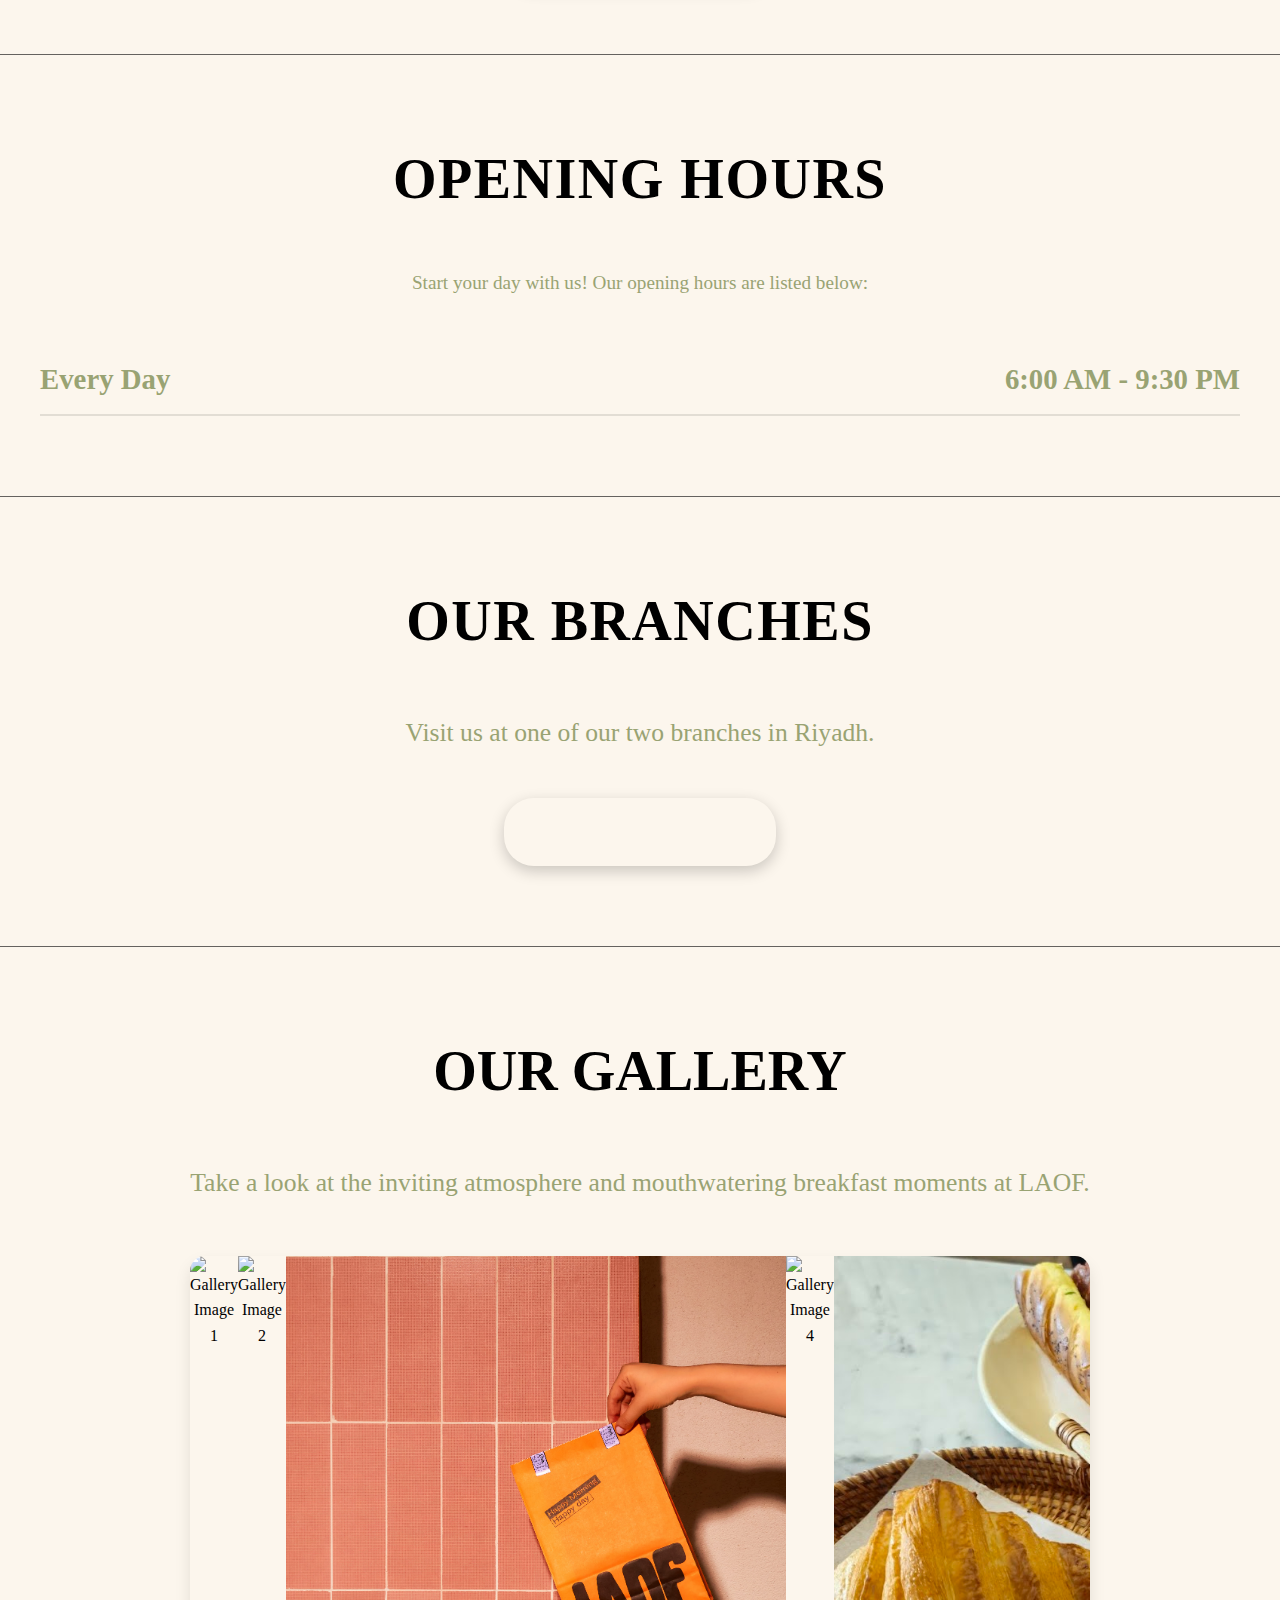
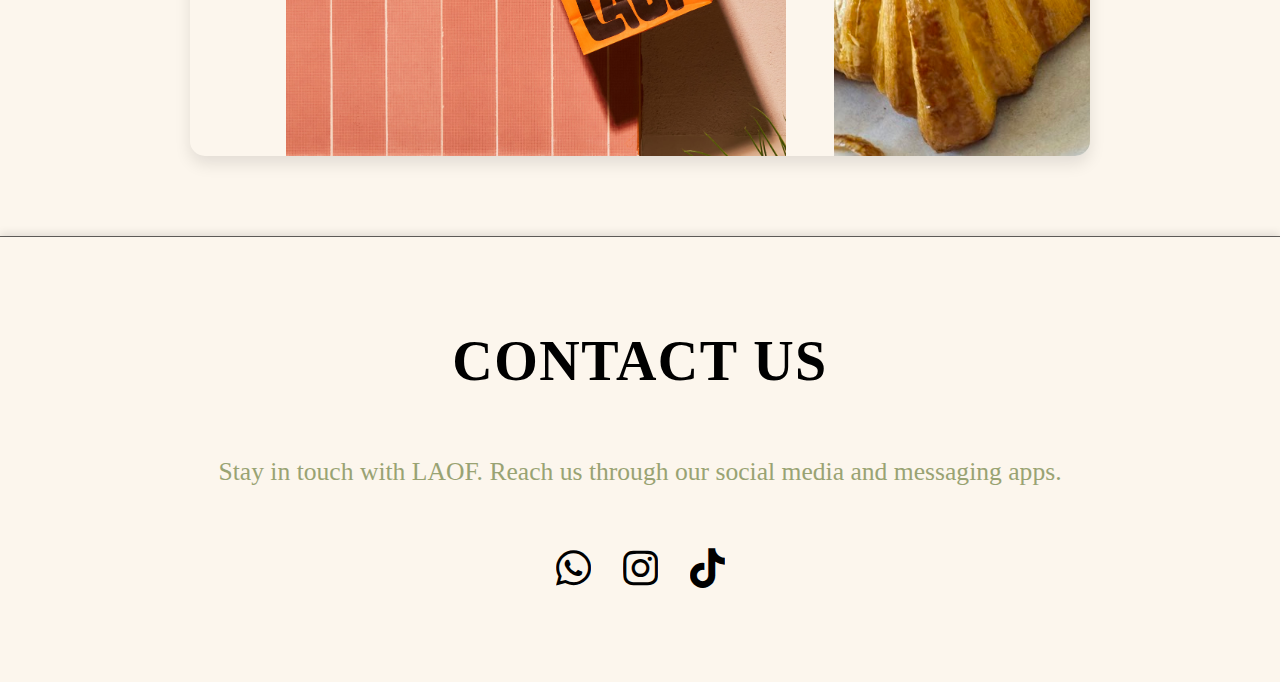
==== commit 044e3ce0: "added menu page just need to add names and prices of items" ====
--- a/index.html
+++ b/index.html
@@ -89,25 +89,41 @@
 
   <section id="branches" class="branches-section">
     <div class="container">
-      <h2 class="section-title">Our Branches</h2>
-      <p class="section-description">Visit us at one of our two branches in Riyadh.</p>
-      <button id="toggle-branches-btn" class="toggle-branches-btn">View Branches</button>
-      <div id="branches-dropdown" class="branches-dropdown hidden">
-        <div class="branch-card">
-          <img src="assets/location-icon.png" alt="Qurtubah Branch" class="branch-image">
-          <h3 class="branch-name">Qurtubah</h3>
-          <p class="branch-address">Said Ibn Zayd Rd, Qurtubah, Riyadh 13248</p>
-          <a href="https://www.google.com/maps?q=LAOF,+Said+Ibn+Zayd+Rd,+Qurtubah,+Riyadh+13248&ftid=0x3e2efd0f5ab6574f:0x2e662fb5851a93da&hl=en-SA&gl=sa&entry=gps&lucs=,47071704&g_ep=CAISBjYuNzQuMhgAINeCAyoJLDQ3MDcxNzA0QgJTQQ%3D%3D&g_st=ic" class="branch-link" target="_blank">View Location</a>
+        <h2 class="section-title">Our Branches</h2>
+        <p class="section-description">Visit us at one of our two branches in Riyadh.</p>
+        <button id="toggle-branches-btn" class="toggle-branches-btn">View Branches</button>
+        <div id="branches-dropdown" class="branches-dropdown hidden">
+            <!-- Qurtubah Branch -->
+            <div class="branch-card">
+                <iframe
+                    class="branch-map"
+                    src="https://www.google.com/maps/embed?pb=!1m18!1m12!1m3!1d3875.836627645852!2d46.765048!3d24.788573!2m3!1f0!2f0!3f0!3m2!1i1024!2i768!4f13.1!3m3!1m2!1s0x3e2efd0f5ab6574f%3A0x2e662fb5851a93da!2sLAOF%2C%20Said%20Ibn%20Zayd%20Rd%2C%20Qurtubah%2C%20Riyadh!5e0!3m2!1sen!2ssa!4v1234567890123"
+                    allowfullscreen=""
+                    loading="lazy"
+                    referrerpolicy="no-referrer-when-downgrade">
+                </iframe>
+                <h3 class="branch-name">Qurtubah</h3>
+                <p class="branch-address">Said Ibn Zayd Rd, Qurtubah, Riyadh 13248</p>
+                <a href="https://www.google.com/maps?q=LAOF,+Said+Ibn+Zayd+Rd,+Qurtubah,+Riyadh+13248&ftid=0x3e2efd0f5ab6574f:0x2e662fb5851a93da&hl=en-SA&gl=sa&entry=gps" class="branch-link" target="_blank">View Location</a>
+            </div>
+
+            <!-- Olaya Branch -->
+            <div class="branch-card">
+                <iframe
+                    class="branch-map"
+                    src="https://www.google.com/maps/embed?pb=!1m18!1m12!1m3!1d3876.123456789012!2d46.700000!3d24.700000!2m3!1f0!2f0!3f0!3m2!1i1024!2i768!4f13.1!3m3!1m2!1s0x0%3A0x123456789abcdef!2sOlaya%20District%20Riyadh!5e0!3m2!1sen!2ssa!4v1234567890123"
+                    allowfullscreen=""
+                    loading="lazy"
+                    referrerpolicy="no-referrer-when-downgrade">
+                </iframe>
+                <h3 class="branch-name">Olaya</h3>
+                <p class="branch-address">Olaya District, Riyadh</p>
+                <a href="#" class="branch-link" target="_blank">View Location</a>
+            </div>
         </div>
-        <div class="branch-card">
-          <img src="assets/location-icon.png" alt="Olaya Branch" class="branch-image">
-          <h3 class="branch-name">Olaya</h3>
-          <p class="branch-address">Olaya District, Riyadh</p>
-          <a href="#" class="branch-link" target="_blank">View Location</a>
-        </div>
-      </div>
     </div>
-  </section>
+</section>
+
 
   <div class="section-divider"></div>
 
--- a/styles.css
+++ b/styles.css
@@ -7,15 +7,15 @@
 
 /* Theme Colors */
 :root {
-    --primary-color: #C2CC96; /* Light Green */
+    --primary-color: #000000; /* Light Green */
     --background-color: #FCF6ED; /* Light Beige */
     --hover-color: #E28C67; /* Orange */
     --secondary-font-color: #99A373; /* Dark Green */
 }
 
-/* Font Import */
-body {
-    font-family: 'Sporting-Grotesque', sans-serif;
+/* Global Font Style */
+body, h1, h2, h3, h4, h5, h6, p, a, button, input, textarea {
+    font-family: 'Baloo Bhaina 2', cursive; /* Bold, rounded, playful font */
     background-color: var(--background-color);
     color: var(--primary-color);
     line-height: 1.6;
@@ -24,6 +24,8 @@
 
 /* Header Styling */
 .main-header {
+    font-family: 'Baloo Bhaina 2', cursive; /* Bold, rounded, playful font */
+    background-color: var(--background-color);
     position: fixed;
     width: 100%;
     background-color: var(--background-color);
@@ -33,6 +35,8 @@
 }
 
 .main-header .container {
+    font-family: 'Baloo Bhaina 2', cursive; /* Bold, rounded, playful font */
+    background-color: var(--background-color);
     display: flex;
     justify-content: space-between;
     align-items: center;
@@ -54,6 +58,8 @@
 }
 
 .cafe-name {
+
+    
     font-size: 2rem;
     font-weight: 700;
     color: var(--primary-color);
@@ -73,11 +79,13 @@
 }
 
 .nav-links a {
+    font-family: 'Baloo Bhaina 2', cursive; /* Bold, rounded, playful font */
+
     text-decoration: none;
     font-size: 1.1rem;
     font-weight: 600; /* Thicker font weight */
     letter-spacing: 0.5px;
-    color: var(--secondary-font-color);
+    color: var(--primary-color);
     transition: all 0.3s ease-in-out;
 }
 
@@ -151,6 +159,8 @@
     }
 
     .nav-links a {
+        font-family: 'Baloo Bhaina 2', cursive; /* Bold, rounded, playful font */
+
         font-size: 1.5rem; /* Slightly larger for mobile */
     }
 }
@@ -181,7 +191,8 @@
 
 /* Hero title */
 .hero-title {
-    font-family: 'Sporting-Grotesque', sans-serif;
+    font-family: 'Baloo Bhaina 2', cursive; /* Bold, rounded, playful font */
+
     font-size: 4rem;
     font-weight: 800;
     color: rgba(255, 255, 255, 0.9);
@@ -254,7 +265,8 @@
     color: var(--primary-color); /* Light Green */
     text-align: center;
     overflow: hidden; /* For animations */
-    font-family: 'Sporting-Grotesque', sans-serif; /* Font applied */
+    font-family: 'Baloo Bhaina 2', cursive; /* Bold, rounded, playful font */
+ /* Font applied */
 }
 
 .who-we-are .container {
@@ -351,7 +363,8 @@
     text-align: center;
     overflow: hidden; /* For animations */
     color: var(--primary-color); /* Light Green */
-    font-family: 'Sporting-Grotesque', sans-serif; /* Font applied */
+    font-family: 'Baloo Bhaina 2', cursive; /* Bold, rounded, playful font */
+ /* Font applied */
 }
 
 .menu-section::before {
@@ -377,6 +390,7 @@
 
 /* Section Title */
 .menu-section .section-title {
+    font-family: 'Baloo Bhaina 2', cursive; /* Bold, rounded, playful font */
     font-size: 3.5rem; /* Increased size */
     font-weight: 800; /* Thicker font */
     text-transform: uppercase;
@@ -390,6 +404,7 @@
 
 /* Section Description */
 .menu-section .section-description {
+    font-family: 'Baloo Bhaina 2', cursive; /* Bold, rounded, playful font */
     font-size: 1.6rem; /* Bigger size */
     font-weight: 500; /* Thicker */
     line-height: 2;
@@ -403,6 +418,7 @@
 
 /* Menu Button */
 .menu-section .menu-button {
+    font-family: 'Baloo Bhaina 2', cursive; /* Bold, rounded, playful font */
     display: inline-block;
     padding: 1.2rem 2.5rem;
     font-size: 1.4rem;
@@ -432,10 +448,12 @@
     }
 
     .menu-section .section-title {
+        font-family: 'Baloo Bhaina 2', cursive; /* Bold, rounded, playful font */
         font-size: 3rem;
     }
 
     .menu-section .menu-button {
+        font-family: 'Baloo Bhaina 2', cursive; /* Bold, rounded, playful font */
         font-size: 1.3rem;
         padding: 1rem 2rem;
     }
@@ -447,10 +465,12 @@
     }
 
     .menu-section .section-title {
+        font-family: 'Baloo Bhaina 2', cursive; /* Bold, rounded, playful font */
         font-size: 2.5rem;
     }
 
     .menu-section .menu-button {
+        font-family: 'Baloo Bhaina 2', cursive; /* Bold, rounded, playful font */
         font-size: 1.2rem;
         padding: 0.9rem 1.8rem;
     }
@@ -462,14 +482,17 @@
     }
 
     .menu-section .section-title {
+        font-family: 'Baloo Bhaina 2', cursive; /* Bold, rounded, playful font */
         font-size: 2rem;
     }
 
     .menu-section .section-description {
+        font-family: 'Baloo Bhaina 2', cursive; /* Bold, rounded, playful font */
         font-size: 1.2rem; /* Increased size on phones */
     }
 
     .menu-section .menu-button {
+        font-family: 'Baloo Bhaina 2', cursive; /* Bold, rounded, playful font */
         font-size: 1.2rem; /* Larger button text on phones */
         padding: 0.8rem 1.5rem;
     }
@@ -481,7 +504,8 @@
     background-color: var(--background-color); /* Light Beige */
     text-align: center;
     overflow: hidden;
-    font-family: 'Sporting-Grotesque', sans-serif; /* Font applied */
+    font-family: 'Baloo Bhaina 2', cursive; /* Bold, rounded, playful font */
+ /* Font applied */
 }
 
 .opening-hours .container {
@@ -492,6 +516,7 @@
 
 /* Section Title */
 .opening-hours .section-title {
+    font-family: 'Baloo Bhaina 2', cursive; /* Bold, rounded, playful font */
     font-size: 3.5rem;
     font-weight: 800;
     text-transform: uppercase;
@@ -502,6 +527,7 @@
 
 /* Section Description */
 .opening-hours .section-description {
+    font-family: 'Baloo Bhaina 2', cursive; /* Bold, rounded, playful font */
     font-size: 1.2rem;
     font-weight: 500;
     line-height: 2;
@@ -521,6 +547,7 @@
 .day {
     display: flex;
     justify-content: space-between;
+    font-family: 'Baloo Bhaina 2', cursive; /* Bold, rounded, playful font */
     align-items: center;
     font-size: 1.8rem;
     font-weight: 600;
@@ -545,6 +572,7 @@
     }
 
     .opening-hours .section-title {
+        font-family: 'Baloo Bhaina 2', cursive; /* Bold, rounded, playful font */
         font-size: 3rem;
     }
 
@@ -554,6 +582,7 @@
 
     .day {
         font-size: 1.6rem;
+        font-family: 'Baloo Bhaina 2', cursive; /* Bold, rounded, playful font */
     }
 }
 
@@ -563,6 +592,7 @@
     }
 
     .opening-hours .section-title {
+        font-family: 'Baloo Bhaina 2', cursive; /* Bold, rounded, playful font */
         font-size: 2.5rem;
     }
 
@@ -572,6 +602,7 @@
 
     .day {
         font-size: 1.4rem;
+        font-family: 'Baloo Bhaina 2', cursive; /* Bold, rounded, playful font */
         flex-direction: column;
         text-align: center;
     }
@@ -588,15 +619,18 @@
     }
 
     .opening-hours .section-title {
+        font-family: 'Baloo Bhaina 2', cursive; /* Bold, rounded, playful font */
         font-size: 2rem;
     }
 
     .section-description {
+        font-family: 'Baloo Bhaina 2', cursive; /* Bold, rounded, playful font */
         font-size: 1.2rem; /* Increased text size on phones */
     }
 
     .day {
         font-size: 1.2rem; /* Set to 1.2rem */
+        font-family: 'Baloo Bhaina 2', cursive; /* Bold, rounded, playful font */
     }
 }
 /* Branches Section */
@@ -604,7 +638,8 @@
     padding: 5rem 2rem;
     background-color: var(--background-color);
     text-align: center;
-    font-family: 'Sporting-Grotesque', sans-serif; /* Font applied */
+    font-family: 'Baloo Bhaina 2', cursive; /* Bold, rounded, playful font */
+ /* Font applied */
 }
 
 .branches-section .container {
@@ -613,9 +648,18 @@
     padding: 0 var(--global-padding);
 }
 
+.branch-map {
+    width: 100%;
+    height: 300px; /* Adjust height */
+    border: 0;
+    border-bottom: 1px solid rgba(0, 0, 0, 0.1);
+    border-radius: 8px 8px 0 0;
+}
+
 /* Section Title */
 .branches-section .section-title {
     font-size: 3.5rem; /* Larger size */
+    font-family: 'Baloo Bhaina 2', cursive; /* Bold, rounded, playful font */
     font-weight: 800;
     text-transform: uppercase;
     letter-spacing: 1.5px;
@@ -626,18 +670,20 @@
 /* Section Description */
 .branches-section .section-description {
     font-size: 1.6rem; /* Bigger size */
+    font-family: 'Baloo Bhaina 2', cursive; /* Bold, rounded, playful font */
     font-weight: 500;
     line-height: 2;
     color: var(--secondary-font-color);
     margin: 1.5rem 0 2.5rem 0;
 }
 
-/* Branches Grid */
 .branches-grid {
     display: grid;
-    grid-template-columns: repeat(3, 1fr); /* 3 columns for larger screens */
+    grid-template-columns: repeat(3, 1fr); /* Adjust this based on design */
     gap: 2rem;
-}
+    justify-items: center; /* Center each branch card horizontally */
+}
+
 
 /* Branch Card */
 .branch-card {
@@ -673,6 +719,7 @@
 .branch-name {
     font-size: 2rem;
     font-weight: 700;
+    font-family: 'Baloo Bhaina 2', cursive; /* Bold, rounded, playful font */
     color: var(--primary-color);
     margin: 1rem 0 0.5rem;
 }
@@ -680,6 +727,7 @@
 /* Branch Address */
 .branch-address {
     font-size: 1.4rem;
+    font-family: 'Baloo Bhaina 2', cursive; /* Bold, rounded, playful font */
     font-weight: 500;
     color: var(--secondary-font-color);
     margin-bottom: 1.5rem;
@@ -690,6 +738,7 @@
     display: inline-block;
     margin-top: auto;
     font-size: 1.4rem;
+    font-family: 'Baloo Bhaina 2', cursive; /* Bold, rounded, playful font */
     font-weight: 700;
     text-transform: uppercase;
     color: var(--primary-color);
@@ -740,10 +789,12 @@
     }
 
     .branches-section .section-title {
+        font-family: 'Baloo Bhaina 2', cursive; /* Bold, rounded, playful font */
         font-size: 2rem;
     }
 
     .branches-section .section-description {
+        font-family: 'Baloo Bhaina 2', cursive; /* Bold, rounded, playful font */
         font-size: 1.2rem; /* Increased size on phones */
     }
 
@@ -757,13 +808,17 @@
 
     .branch-name {
         font-size: 1.5rem;
+        font-family: 'Baloo Bhaina 2', cursive; /* Bold, rounded, playful font */
     }
 
     .branch-address {
         font-size: 1.2rem;
+        font-family: 'Baloo Bhaina 2', cursive; /* Bold, rounded, playful font */
+        
     }
 
     .branch-link {
+        font-family: 'Baloo Bhaina 2', cursive; /* Bold, rounded, playful font */
         font-size: 1.2rem; /* Increased size */
         padding: 0.6rem 1.2rem;
     }
@@ -774,6 +829,7 @@
     background: linear-gradient(90deg, var(--primary-color), var(--secondary-color));
     color: var(--background-color); /* White text for better contrast */
     font-size: 1.4rem; /* Larger font size */
+    font-family: 'Baloo Bhaina 2', cursive; /* Bold, rounded, playful font */
     font-weight: 700;
     text-transform: uppercase;
     padding: 1rem 2.5rem; /* Increased padding */
@@ -806,17 +862,20 @@
 
 .branches-dropdown.show {
     display: grid;
-    grid-template-columns: repeat(3, 1fr);
+    grid-template-columns: repeat(auto-fit, minmax(300px, 1fr));
     gap: 2rem;
     opacity: 1;
-    max-height: 1000px; /* Large enough value to show all content */
+    max-height: 1000px;
+    place-items: center; /* Center each card */
     transition: all 0.5s ease;
 }
+
 
 /* Responsive Design */
 @media (max-width: 1024px) {
     .toggle-branches-btn {
         font-size: 1.3rem;
+        font-family: 'Baloo Bhaina 2', cursive; /* Bold, rounded, playful font */
         padding: 0.9rem 2rem;
     }
 
@@ -828,6 +887,7 @@
 @media (max-width: 768px) {
     .toggle-branches-btn {
         font-size: 1.2rem;
+        font-family: 'Baloo Bhaina 2', cursive; /* Bold, rounded, playful font */
         padding: 0.8rem 1.8rem;
     }
 
@@ -841,6 +901,7 @@
     .toggle-branches-btn {
         font-size: 1.2rem; /* Set to 1.2rem on phones */
         padding: 0.7rem 1.5rem;
+        font-family: 'Baloo Bhaina 2', cursive; /* Bold, rounded, playful font */
     }
 }
 /* Gallery Section */
@@ -848,7 +909,8 @@
     padding: 5rem 2rem;
     background-color: var(--background-color);
     text-align: center;
-    font-family: 'Sporting-Grotesque', sans-serif; /* Font applied */
+    font-family: 'Baloo Bhaina 2', cursive; /* Bold, rounded, playful font */
+ /* Font applied */
 }
 
 .gallery-section .container {
@@ -858,8 +920,9 @@
 
 /* Section Title */
 .gallery-section .section-title {
-    font-size: 3.5rem; /* Larger size */
+    font-size: 3.5rem;
     font-weight: 800;
+    font-family: 'Baloo Bhaina 2', cursive; /* Bold, rounded, playful font */
     text-transform: uppercase;
     color: var(--primary-color);
     margin-bottom: 2.5rem;
@@ -867,8 +930,9 @@
 
 /* Section Description */
 .gallery-section .section-description {
-    font-size: 1.6rem; /* Larger size */
+    font-size: 1.6rem;
     line-height: 2;
+    font-family: 'Baloo Bhaina 2', cursive; /* Bold, rounded, playful font */
     color: var(--secondary-font-color);
     margin-bottom: 3rem;
 }
@@ -880,37 +944,43 @@
     border-radius: 15px;
     box-shadow: 0 8px 16px rgba(0, 0, 0, 0.1);
     width: 100%;
-    height: 500px; /* Consistent height for large screens */
-}
-
+    height: 500px;
+}
+
+/* Slides Container */
 .gallery-slider .slides {
     display: flex;
-    transition: transform 0.5s ease-in-out;
-}
-
-.gallery-slider img {
-    flex-shrink: 0;
     width: 100%;
     height: 100%;
-    object-fit: cover;
-}
-
-/* Move only images 4, 5, and 6 up */
-.gallery-slider .slides img:nth-child(4),
-.gallery-slider .slides img:nth-child(5),
-.gallery-slider .slides img:nth-child(6) {
-    transform: translateY(-130px);
+    transition: transform 0.5s ease-in-out;
+}
+
+/* Gallery Images with Zoom Effect */
+.gallery-slider img {
+    flex: 1 1 auto;
+    width: 100%;
+    height: 100%;
+    object-fit: cover; /* Maintain aspect ratio */
+    transition: transform 0.6s ease-in-out; /* Smooth zoom effect */
+}
+
+/* Apply zoom on hover */
+.gallery-slider:hover img {
+    transform: scale(1.1); /* Slight zoom-in */
 }
 
 /* Responsive Design */
 @media (max-width: 1024px) {
     .gallery-section .section-title {
         font-size: 3rem;
+        font-family: 'Baloo Bhaina 2', cursive; /* Bold, rounded, playful font */
     }
 
     .gallery-section .section-description {
         font-size: 1.4rem;
-    }
+        font-family: 'Baloo Bhaina 2', cursive; /* Bold, rounded, playful font */
+    }
+    
 
     .gallery-slider {
         height: 400px;
@@ -923,29 +993,21 @@
     }
 
     .gallery-section .section-title {
+        font-family: 'Baloo Bhaina 2', cursive; /* Bold, rounded, playful font */
         font-size: 2.5rem;
     }
 
     .gallery-section .section-description {
         font-size: 1.2rem;
+        font-family: 'Baloo Bhaina 2', cursive; /* Bold, rounded, playful font */
     }
 
     .gallery-slider {
-        height: auto; /* Allow height to adjust based on images */
+        height: 300px;
     }
 
     .gallery-slider img {
         object-fit: cover;
-        width: 100%;
-        height: auto;
-        display: block;
-    }
-
-    /* Reset translation for images 4, 5, and 6 */
-    .gallery-slider .slides img:nth-child(4),
-    .gallery-slider .slides img:nth-child(5),
-    .gallery-slider .slides img:nth-child(6) {
-        transform: none;
     }
 }
 
@@ -956,26 +1018,31 @@
 
     .gallery-section .section-title {
         font-size: 2rem;
+        font-family: 'Baloo Bhaina 2', cursive; /* Bold, rounded, playful font */
+        
     }
 
     .gallery-section .section-description {
-        font-size: 1.2rem; /* Increased size */
+        font-size: 1.2rem;
+        font-family: 'Baloo Bhaina 2', cursive; /* Bold, rounded, playful font */
     }
 
     .gallery-slider {
-        height: auto;
+        height: 250px;
     }
 
     .gallery-slider img {
-        height: auto;
-    }
-}
+        object-fit: cover;
+    }
+}
+
 /* More Section */
 .more-section {
     padding: 5rem 2rem;
     background-color: var(--background-color);
     text-align: center;
-    font-family: 'Sporting-Grotesque', sans-serif; /* Font applied */
+    font-family: 'Baloo Bhaina 2', cursive; /* Bold, rounded, playful font */
+ /* Font applied */
 }
 
 .more-section .container {
@@ -986,6 +1053,7 @@
 /* Section Title */
 .more-section .section-title {
     font-size: 3.5rem; /* Larger size */
+    font-family: 'Baloo Bhaina 2', cursive; /* Bold, rounded, playful font */
     font-weight: 800;
     text-transform: uppercase;
     color: var(--primary-color);
@@ -995,6 +1063,7 @@
 /* Section Description */
 .more-section .section-description {
     font-size: 1.6rem; /* Larger size */
+    font-family: 'Baloo Bhaina 2', cursive; /* Bold, rounded, playful font */
     line-height: 2;
     color: var(--secondary-font-color);
     margin-bottom: 2.5rem;
@@ -1005,6 +1074,7 @@
     display: inline-block;
     background: linear-gradient(90deg, var(--primary-color), var(--secondary-color));
     color: var(--background-color); /* White text for better contrast */
+    font-family: 'Baloo Bhaina 2', cursive; /* Bold, rounded, playful font */
     font-size: 1.4rem; /* Larger font size */
     font-weight: 700;
     text-transform: uppercase;
@@ -1033,15 +1103,18 @@
     }
 
     .more-section .section-title {
+        font-family: 'Baloo Bhaina 2', cursive; /* Bold, rounded, playful font */
         font-size: 3rem;
     }
 
     .more-section .section-description {
+        font-family: 'Baloo Bhaina 2', cursive; /* Bold, rounded, playful font */
         font-size: 1.4rem;
     }
 
     .more-button {
         font-size: 1.3rem;
+        font-family: 'Baloo Bhaina 2', cursive; /* Bold, rounded, playful font */
         padding: 0.9rem 2rem;
     }
 }
@@ -1053,14 +1126,17 @@
 
     .more-section .section-title {
         font-size: 2.5rem;
+        font-family: 'Baloo Bhaina 2', cursive; /* Bold, rounded, playful font */
     }
 
     .more-section .section-description {
         font-size: 1.2rem;
+        font-family: 'Baloo Bhaina 2', cursive; /* Bold, rounded, playful font */
     }
 
     .more-button {
         font-size: 1.2rem;
+        font-family: 'Baloo Bhaina 2', cursive; /* Bold, rounded, playful font */
         padding: 0.8rem 1.8rem;
     }
 }
@@ -1072,14 +1148,17 @@
 
     .more-section .section-title {
         font-size: 2rem;
+        font-family: 'Baloo Bhaina 2', cursive; /* Bold, rounded, playful font */
     }
 
     .more-section .section-description {
         font-size: 1.2rem; /* Consistent text size */
+        font-family: 'Baloo Bhaina 2', cursive; /* Bold, rounded, playful font */
     }
 
     .more-button {
         font-size: 1.2rem; /* Consistent button size */
+        font-family: 'Baloo Bhaina 2', cursive; /* Bold, rounded, playful font */
         padding: 0.7rem 1.5rem;
     }
 }
@@ -1089,7 +1168,8 @@
     background-color: var(--background-color);
     text-align: center;
     box-shadow: 0 -4px 8px rgba(0, 0, 0, 0.1);
-    font-family: 'Sporting-Grotesque', sans-serif; /* Font applied */
+    font-family: 'Baloo Bhaina 2', cursive; /* Bold, rounded, playful font */
+ /* Font applied */
 }
 
 .contact-footer .container {
@@ -1103,6 +1183,7 @@
     font-size: 3.5rem;
     font-weight: 800;
     text-transform: uppercase;
+    font-family: 'Baloo Bhaina 2', cursive; /* Bold, rounded, playful font */
     letter-spacing: 1.5px;
     margin-bottom: 2.5rem;
     color: var(--primary-color);
@@ -1112,6 +1193,7 @@
 .contact-footer .footer-description {
     font-size: 1.6rem;
     font-weight: 500;
+    font-family: 'Baloo Bhaina 2', cursive; /* Bold, rounded, playful font */
     line-height: 2;
     color: var(--secondary-font-color);
     margin: 1.5rem 0 2.5rem 0;
@@ -1127,6 +1209,7 @@
 
 .social-link {
     font-size: 2.5rem;
+    font-family: 'Baloo Bhaina 2', cursive; /* Bold, rounded, playful font */
     color: var(--primary-color);
     text-decoration: none;
     transition: color 0.3s ease-in-out, transform 0.3s ease-in-out;
@@ -1153,10 +1236,12 @@
 
     .contact-footer .footer-title {
         font-size: 3rem;
+        font-family: 'Baloo Bhaina 2', cursive; /* Bold, rounded, playful font */
     }
 
     .contact-footer .footer-description {
         font-size: 1.4rem;
+        font-family: 'Baloo Bhaina 2', cursive; /* Bold, rounded, playful font */
     }
 
     .social-icons {
@@ -1165,6 +1250,7 @@
 
     .social-link {
         font-size: 2rem;
+        font-family: 'Baloo Bhaina 2', cursive; /* Bold, rounded, playful font */
     }
 }
 
@@ -1175,10 +1261,12 @@
 
     .contact-footer .footer-title {
         font-size: 2.5rem;
+        font-family: 'Baloo Bhaina 2', cursive; /* Bold, rounded, playful font */
     }
 
     .contact-footer .footer-description {
         font-size: 1.2rem;
+        font-family: 'Baloo Bhaina 2', cursive; /* Bold, rounded, playful font */
     }
 
     .social-icons {
@@ -1187,6 +1275,7 @@
 
     .social-link {
         font-size: 1.8rem;
+        font-family: 'Baloo Bhaina 2', cursive; /* Bold, rounded, playful font */
     }
 }
 
@@ -1197,9 +1286,11 @@
 
     .contact-footer .footer-title {
         font-size: 2rem; /* Slightly smaller but not too small */
+        font-family: 'Baloo Bhaina 2', cursive; /* Bold, rounded, playful font */
     }
 
     .contact-footer .footer-description {
+        font-family: 'Baloo Bhaina 2', cursive; /* Bold, rounded, playful font */
         font-size: 1.2rem; /* Consistent description text */
     }
 
@@ -1209,5 +1300,284 @@
 
     .social-link {
         font-size: 2rem; /* Large icons for better visibility */
-    }
-}
+        font-family: 'Baloo Bhaina 2', cursive; /* Bold, rounded, playful font */
+    }
+}
+
+
+/* General Reset */
+* {
+    margin: 0;
+    padding: 0;
+    box-sizing: border-box;
+}
+
+html, body {
+    overflow-x: hidden; /* Prevent horizontal overflow */
+}
+
+body {
+    font-family: 'Baloo Bhaina 2', cursive;
+    background-color: var(--background-color);
+    color: var(--primary-color);
+    line-height: 1.6;
+}
+
+/* Header */
+.main-header {
+    background-color: var(--background-color);
+    padding: 1rem;
+    text-align: center;
+    border-bottom: 2px solid rgba(0, 0, 0, 0.1);
+    box-shadow: 0 4px 8px rgba(0, 0, 0, 0.05);
+}
+
+.cafe-name {
+    font-size: 3rem;
+    font-weight: 800;
+    color: var(--primary-color);
+    letter-spacing: 1px;
+    overflow: hidden;
+    white-space: nowrap;
+}
+
+/* Menu Section */
+.menu-section {
+    padding: 4rem 2rem;
+    background-color: var(--background-color);
+    text-align: center;
+}
+
+/* Category Title */
+.category-title {
+    font-size: 2.8rem;
+    font-weight: 800;
+    text-transform: uppercase;
+    color: var(--primary-color);
+    margin-bottom: 1.5rem;
+    border-bottom: 2px solid var(--primary-color);
+    padding-bottom: 0.5rem;
+}
+
+/* Menu Items Grid */
+.menu-items-grid {
+    display: flex;
+    flex-wrap: wrap;
+    justify-content: center;
+    gap: 1.5rem;
+}
+
+/* Menu Item */
+.menu-item {
+    background-color: var(--background-color);
+    border: 1px solid rgba(0, 0, 0, 0.1);
+    border-radius: 12px;
+    box-shadow: 0 4px 12px rgba(0, 0, 0, 0.05);
+    overflow: hidden;
+    text-align: center;
+    transition: transform 0.3s ease, box-shadow 0.3s ease;
+    padding: 1.2rem;
+    width: 280px;
+}
+
+.menu-item:hover {
+    transform: translateY(-5px);
+    box-shadow: 0 8px 20px rgba(0, 0, 0, 0.1);
+}
+
+/* Item Image */
+.menu-item img {
+    width: 100%;
+    height: 180px;
+    object-fit: cover;
+    border-bottom: 2px solid rgba(0, 0, 0, 0.05);
+}
+
+/* Item Name */
+.item-name {
+    font-size: 1.6rem;
+    font-weight: 700;
+    color: var(--primary-color);
+    margin: 1rem 0 0.5rem;
+}
+
+/* Item Price */
+.item-price {
+    font-size: 1.4rem;
+    color: var(--secondary-font-color);
+}
+
+/* Responsive Design */
+@media (max-width: 1024px) {
+    .menu-item {
+        width: 240px;
+    }
+
+    .cafe-name {
+        font-size: 2.5rem;
+    }
+
+    .category-title {
+        font-size: 2.5rem;
+    }
+
+    .menu-item img {
+        height: 160px;
+    }
+}
+
+/* Increase container width on phones */
+@media (max-width: 768px) {
+    .menu-section {
+        padding: 3rem 2rem; /* Increase left and right padding */
+    }
+
+    .category-title {
+        font-size: 2.5rem;
+    }
+
+    .menu-item {
+        width: 260px; /* Wider on phones */
+    }
+
+    .menu-item img {
+        height: 140px;
+    }
+}
+
+/* More adjustments for smaller phones */
+@media (max-width: 480px) {
+    .menu-section {
+        padding: 2rem 2rem; /* Keep the wider padding */
+    }
+
+    .category-title {
+        font-size: 2rem;
+    }
+
+    .menu-item {
+        width: 350px;
+    }
+
+    .menu-item img {
+        height: 140px;
+    }
+
+    .item-name {
+        font-size: 1.4rem;
+    }
+
+    .item-price {
+        font-size: 1.2rem;
+    }
+}
+/* Back Button */
+.back-button-container {
+    text-align: center;
+    margin: 1.5rem 0; /* Reduced margin */
+
+}
+
+.back-button {
+    font-family: 'Baloo Bhaina 2', cursive;
+    font-size: 1.4rem; /* Smaller font size */
+    font-weight: 600; /* Slightly lighter */
+    text-transform: uppercase;
+    color: var(--background-color);
+    background-color: var(--primary-color);
+    padding: 0.7rem 2rem; /* Smaller padding */
+    border: none;
+    border-radius: 25px; /* Slightly smaller radius */
+    text-decoration: none;
+    box-shadow: 0 4px 12px rgba(0, 0, 0, 0.1);
+    transition: transform 0.3s ease, box-shadow 0.3s ease;
+    display: inline-block;
+}
+
+.back-button:hover {
+    transform: translateY(-2px);
+    box-shadow: 0 8px 16px rgba(0, 0, 0, 0.2);
+}
+
+.back-button:active {
+    transform: translateY(1px);
+    box-shadow: 0 4px 8px rgba(0, 0, 0, 0.1);
+}
+/* Pop-up Modal */
+.popup-modal {
+    position: fixed;
+    top: 0;
+    left: 0;
+    width: 100%;
+    height: 100%;
+    background-color: rgba(0, 0, 0, 0.6);
+    display: flex;
+    justify-content: center;
+    align-items: center;
+    z-index: 1000;
+    transition: opacity 0.3s ease-in-out;
+}
+
+.popup-modal.hidden {
+    display: none;
+}
+
+.popup-content {
+    background-color: var(--background-color);
+    padding: 2rem;
+    border-radius: 15px;
+    box-shadow: 0 10px 30px rgba(0, 0, 0, 0.2);
+    text-align: center;
+    max-width: 500px;
+    width: 90%;
+}
+
+.popup-content img {
+    width: 100%;
+    height: auto;
+    max-height: 300px;
+    object-fit: cover;
+    margin-bottom: 1.5rem;
+    border-radius: 10px;
+}
+
+.popup-content h2 {
+    font-family: 'Baloo Bhaina 2', cursive;
+    font-size: 2rem;
+    color: var(--primary-color);
+    margin-bottom: 1rem;
+}
+
+.popup-content p {
+    font-family: 'Baloo Bhaina 2', cursive;
+    font-size: 1.4rem;
+    color: var(--secondary-font-color);
+}
+/* Close Button Styles */
+.close-button {
+    font-family: 'Baloo Bhaina 2', cursive; /* Matching font */
+    font-size: 0.9rem; /* Smaller font size */
+    font-weight: 700;
+    color: var(--background-color);
+    background-color: var(--primary-color);
+    border: none;
+    border-radius: 15px;
+    padding: 0.4rem 0.8rem; /* Reduced padding */
+    text-transform: uppercase;
+    cursor: pointer;
+    box-shadow: 0 3px 10px rgba(0, 0, 0, 0.1);
+    transition: transform 0.2s ease, box-shadow 0.2s ease;
+}
+
+/* Hover Effect */
+.close-button:hover {
+    background-color: var(--hover-color); /* Change to hover color */
+    transform: translateY(-2px);
+    box-shadow: 0 6px 12px rgba(0, 0, 0, 0.2);
+}
+
+/* Active (pressed) Effect */
+.close-button:active {
+    transform: translateY(1px);
+    box-shadow: 0 3px 6px rgba(0, 0, 0, 0.1);
+}
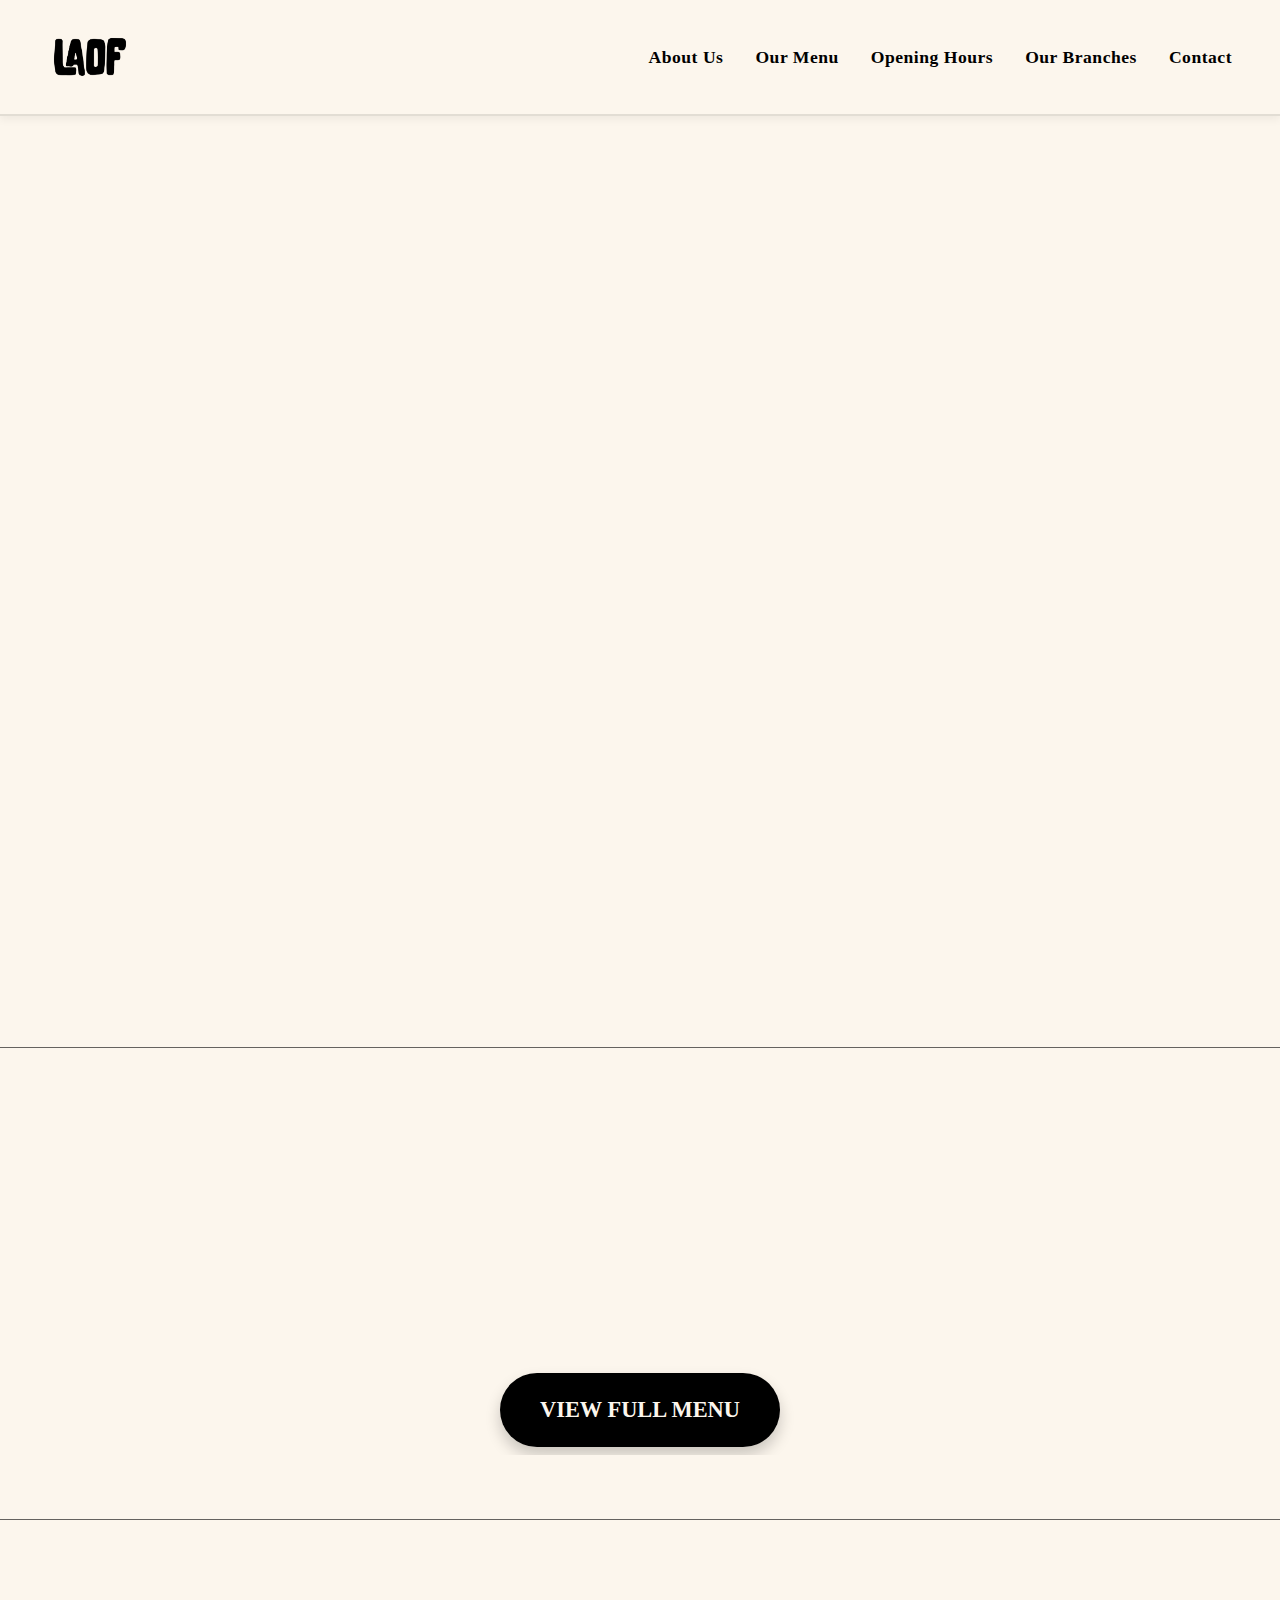
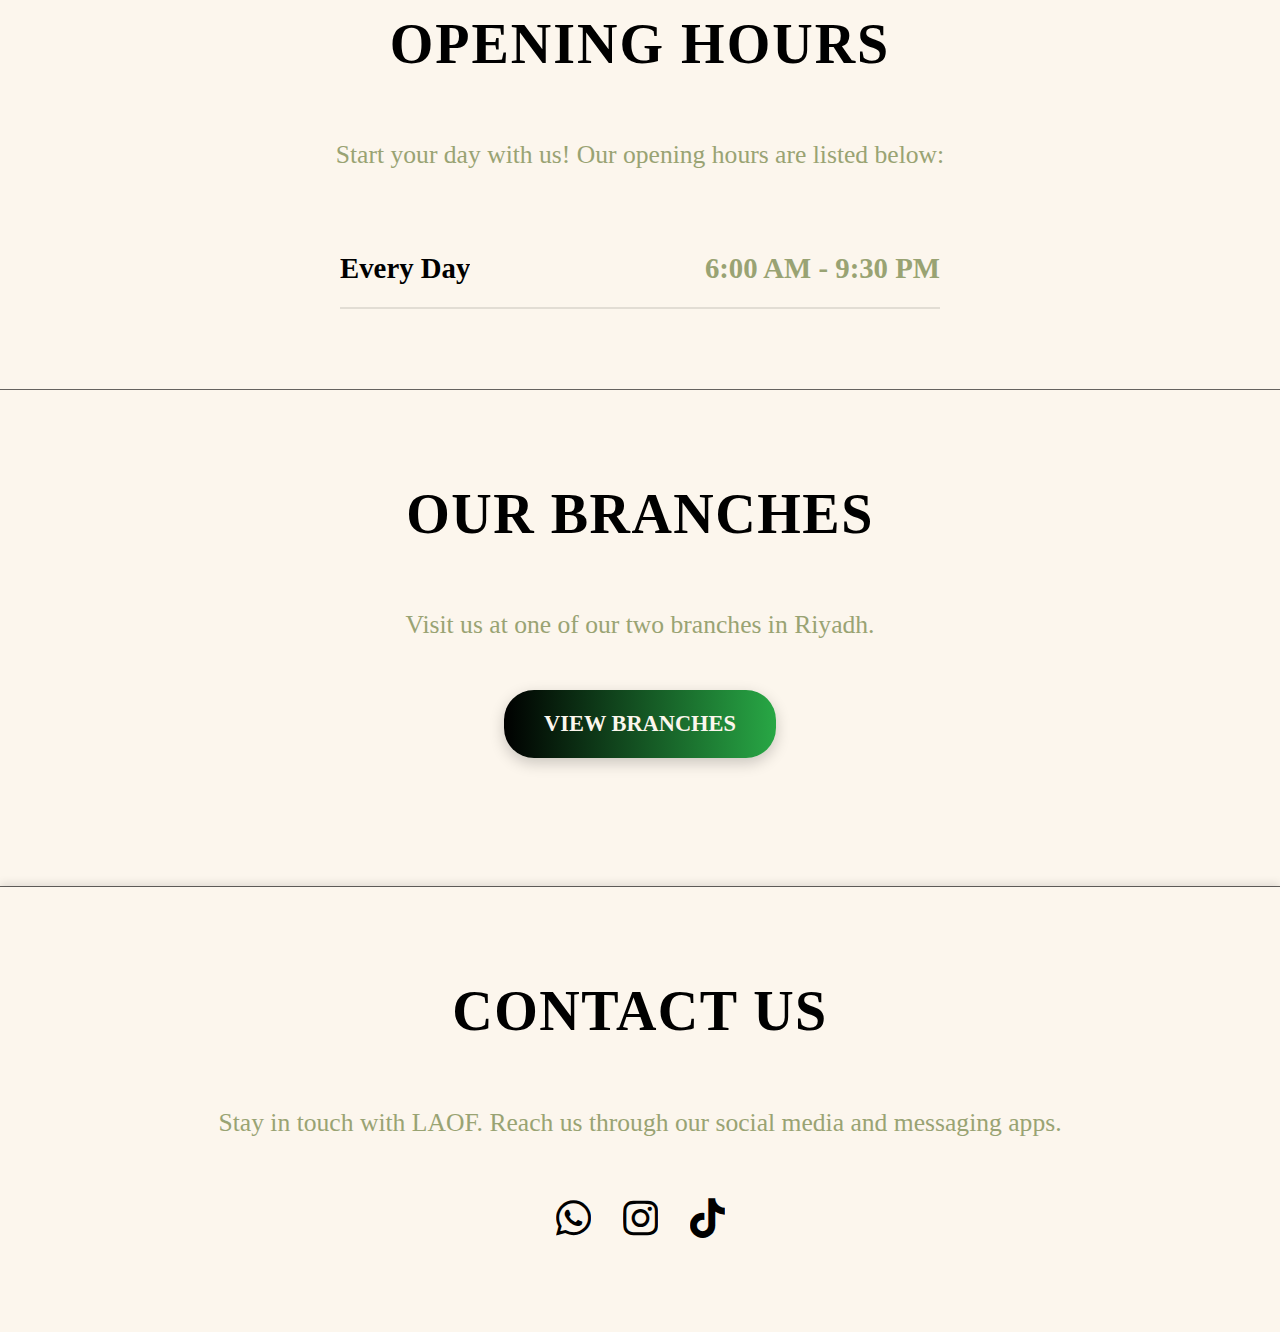
==== commit d165dd71: "just need to fix the hero on phone" ====
--- a/index.html
+++ b/index.html
@@ -25,7 +25,6 @@
           <li><a href="#menu">Our Menu</a></li>
           <li><a href="#hours">Opening Hours</a></li>
           <li><a href="#branches">Our Branches</a></li>
-          <li><a href="#gallery">Gallery</a></li>
           <li><a href="#contact">Contact</a></li>
         </ul>
         <!-- Hamburger Menu -->
@@ -40,7 +39,7 @@
 
   <!-- Hero Section with Image -->
   <section class="hero">
-    <img src="assets/hero-image.jpg" alt="LAOF Hero Image" class="hero-image">
+    <img src="assets/image1.jpg" alt="LAOF Hero Image" class="hero-image">
     <div class="hero-overlay">
     </div>
   </section>
@@ -125,27 +124,9 @@
 </section>
 
 
-  <div class="section-divider"></div>
 
-  <section class="gallery-section" id="gallery">
-    <div class="container">
-      <h2 class="section-title">Our Gallery</h2>
-      <p class="section-description">
-        Take a look at the inviting atmosphere and mouthwatering breakfast moments at LAOF.
-      </p>
-      <div class="gallery-slider">
-        <div class="slides">
-          <img src="assets/image1.jpg" alt="Gallery Image 1">
-          <img src="assets/image2.jpg" alt="Gallery Image 2">
-          <img src="assets/image3.jpg" alt="Gallery Image 3">
-          <img src="assets/image4.jpg" alt="Gallery Image 4">
-          <img src="assets/image5.jpg" alt="Gallery Image 5">
-          <img src="assets/image6.jpg" alt="Gallery Image 6">
-          <img src="assets/image7.jpg" alt="Gallery Image 7">
-        </div>
-      </div>
-    </div>
-  </section>
+
+
 
   <div class="section-divider"></div>
 
--- a/styles.css
+++ b/styles.css
@@ -164,99 +164,48 @@
         font-size: 1.5rem; /* Slightly larger for mobile */
     }
 }
-
 /* Hero Section */
 .hero {
     position: relative;
-    height: 75vh; /* Shorter height */
+    height: 60vh; /* Default height */
     width: 100%;
     overflow: hidden;
-    background: url('assets/hero-image.jpg') no-repeat center center;
-    background-size: contain; /* Ensure full image is displayed */
-    background-position: top center; /* Adjust position */
-}
-
-/* Overlay styling */
-.hero-overlay {
-    position: absolute;
-    top: 0;
-    left: 0;
+}
+
+.hero-image {
     width: 100%;
     height: 100%;
-    display: flex;
-    justify-content: center;
-    align-items: center;
-    background-color: rgba(0, 0, 0, 0.4); /* Slight dark overlay */
-}
-
-/* Hero title */
-.hero-title {
-    font-family: 'Baloo Bhaina 2', cursive; /* Bold, rounded, playful font */
-
-    font-size: 4rem;
-    font-weight: 800;
-    color: rgba(255, 255, 255, 0.9);
-    text-transform: uppercase;
-    letter-spacing: 2px;
-    display: inline-block;
-    animation: fadeInLetter 2s ease-in-out forwards, professionalGlow 1.5s infinite alternate;
-}
-
-/* Letter-by-Letter Animation */
-@keyframes fadeInLetter {
-    0% {
-        opacity: 0;
-        transform: translateY(50px);
-    }
-    100% {
-        opacity: 1;
-        transform: translateY(0);
-    }
-}
-
-/* Text glow animation */
-@keyframes professionalGlow {
-    0% {
-        text-shadow: 0 0 5px rgba(255, 255, 255, 0.5), 
-                     0 0 10px rgba(255, 255, 255, 0.4), 
-                     0 0 15px rgba(178, 127, 106, 0.6);
-    }
-    100% {
-        text-shadow: 0 0 8px rgba(255, 255, 255, 0.7), 
-                     0 0 12px rgba(255, 255, 255, 0.6), 
-                     0 0 20px rgba(178, 127, 106, 0.8);
-    }
+    object-fit: cover;
+    object-position: center;
 }
 
 /* Responsive Design */
 @media (max-width: 1024px) {
-    .hero-title {
-        font-size: 3rem;
-        letter-spacing: 2px;
+    .hero {
+        height: 55vh;
     }
 }
 
 @media (max-width: 768px) {
     .hero {
-        height: 65vh;
-    }
-
-    .hero-title {
-        font-size: 2.5rem;
-        letter-spacing: 1.5px;
+        height: 50vh;
     }
 }
 
 @media (max-width: 480px) {
     .hero {
-        height: 60vh;
-    }
-
-    .hero-title {
-        font-size: 2rem;
-        letter-spacing: 1px;
-    }
-}
+        height: 42vh; /* Much shorter on phones */
+    }
+
+    .hero-image {
+        object-fit: contain; /* To ensure image fits better */
+    }
+}
+
+
+
+
+
 
 /* Who We Are Section */
 .who-we-are {
@@ -501,22 +450,161 @@
 /* Opening Hours Section */
 .opening-hours {
     padding: 5rem 2rem;
-    background-color: var(--background-color); /* Light Beige */
+    background-color: var(--background-color); 
     text-align: center;
-    overflow: hidden;
-    font-family: 'Baloo Bhaina 2', cursive; /* Bold, rounded, playful font */
- /* Font applied */
+    font-family: 'Baloo Bhaina 2', cursive;
 }
 
 .opening-hours .container {
+    max-width: 800px;
+    margin: 0 auto;
+    padding: 0 var(--global-padding);
+}
+
+/* Section Title */
+.opening-hours .section-title {
+    font-size: 3.5rem;
+    font-weight: 800;
+    text-transform: uppercase;
+    letter-spacing: 2px;
+    margin-bottom: 2.5rem;
+    color: var(--primary-color);
+    text-align: center;
+}
+
+/* Section Description */
+.opening-hours .section-description {
+    font-size: 1.6rem;
+    font-weight: 500;
+    line-height: 2;
+    color: var(--secondary-font-color);
+    margin-bottom: 3rem;
+    text-align: center;
+    max-width: 700px;
+    margin-left: auto;
+    margin-right: auto;
+}
+
+/* Hours Table */
+.hours-table {
+    display: flex;
+    flex-direction: column;
+    gap: 2rem;
+    margin-top: 3rem;
+    align-items: center;
+}
+
+/* Day entry */
+.day {
+    display: flex;
+    justify-content: space-between;
+    width: 100%;
+    max-width: 600px;
+    font-size: 1.8rem;
+    font-weight: 600;
+    color: var(--secondary-font-color);
+    border-bottom: 2px solid rgba(0, 0, 0, 0.1);
+    padding: 1rem 0;
+}
+
+/* Day name and time */
+.day-name {
+    text-align: left;
+    font-weight: 700;
+    color: var(--primary-color);
+}
+
+.day-time {
+    text-align: right;
+}
+
+/* Responsive Design */
+@media (max-width: 1024px) {
+    .opening-hours {
+        padding: 4rem 1.5rem;
+    }
+
+    .opening-hours .section-title {
+        font-size: 3rem;
+    }
+
+    .hours-table {
+        gap: 1.5rem;
+    }
+
+    .day {
+        font-size: 1.6rem;
+    }
+}
+
+@media (max-width: 768px) {
+    .opening-hours {
+        padding: 3rem 1rem;
+    }
+
+    .opening-hours .section-title {
+        font-size: 2.8rem;
+    }
+
+    .hours-table {
+        gap: 1.2rem;
+    }
+
+    .day {
+        font-size: 1.6rem;
+        flex-direction: column;
+        align-items: center;
+        text-align: center;
+    }
+
+    .day-name,
+    .day-time {
+        margin: 0.5rem 0;
+    }
+}
+
+@media (max-width: 480px) {
+    .opening-hours {
+        padding: 2rem 1rem;
+    }
+
+    .opening-hours .section-title {
+        font-size: 2.4rem;
+    }
+
+    .opening-hours .section-description {
+        font-size: 1.4rem;
+    }
+
+    .day {
+        font-size: 1.4rem;
+    }
+}
+
+/* Branches Section */
+.branches-section {
+    padding: 5rem 2rem;
+    background-color: var(--background-color);
+    text-align: center;
+    font-family: 'Baloo Bhaina 2', cursive;
+}
+
+.branches-section .container {
     max-width: 1200px;
     margin: 0 auto;
     padding: 0 var(--global-padding);
 }
 
+.branch-map {
+    width: 100%;
+    height: 300px;
+    border: 0;
+    border-bottom: 1px solid rgba(0, 0, 0, 0.1);
+    border-radius: 8px 8px 0 0;
+}
+
 /* Section Title */
-.opening-hours .section-title {
-    font-family: 'Baloo Bhaina 2', cursive; /* Bold, rounded, playful font */
+.branches-section .section-title {
     font-size: 3.5rem;
     font-weight: 800;
     text-transform: uppercase;
@@ -526,164 +614,26 @@
 }
 
 /* Section Description */
-.opening-hours .section-description {
-    font-family: 'Baloo Bhaina 2', cursive; /* Bold, rounded, playful font */
-    font-size: 1.2rem;
+.branches-section .section-description {
+    font-size: 1.6rem;
     font-weight: 500;
     line-height: 2;
     color: var(--secondary-font-color);
     margin: 1.5rem 0 2.5rem 0;
 }
 
-/* Hours Table */
-.hours-table {
-    display: flex;
-    flex-direction: column;
-    gap: 1.5rem;
-    margin-top: 2.5rem;
-}
-
-/* Day entry */
-.day {
-    display: flex;
-    justify-content: space-between;
-    font-family: 'Baloo Bhaina 2', cursive; /* Bold, rounded, playful font */
-    align-items: center;
-    font-size: 1.8rem;
-    font-weight: 600;
-    color: var(--secondary-font-color);
-    border-bottom: 2px solid rgba(0, 0, 0, 0.1);
-    padding: 0.8rem 0;
-}
-
-/* Day name and time */
-.day-name {
-    text-align: left;
-}
-
-.day-time {
-    text-align: right;
-}
-
-/* Responsive Design */
-@media (max-width: 1024px) {
-    .opening-hours {
-        padding: 4rem 1.5rem;
-    }
-
-    .opening-hours .section-title {
-        font-family: 'Baloo Bhaina 2', cursive; /* Bold, rounded, playful font */
-        font-size: 3rem;
-    }
-
-    .hours-table {
-        gap: 1rem;
-    }
-
-    .day {
-        font-size: 1.6rem;
-        font-family: 'Baloo Bhaina 2', cursive; /* Bold, rounded, playful font */
-    }
-}
-
-@media (max-width: 768px) {
-    .opening-hours {
-        padding: 3rem 1rem;
-    }
-
-    .opening-hours .section-title {
-        font-family: 'Baloo Bhaina 2', cursive; /* Bold, rounded, playful font */
-        font-size: 2.5rem;
-    }
-
-    .hours-table {
-        gap: 0.8rem;
-    }
-
-    .day {
-        font-size: 1.4rem;
-        font-family: 'Baloo Bhaina 2', cursive; /* Bold, rounded, playful font */
-        flex-direction: column;
-        text-align: center;
-    }
-
-    .day-name,
-    .day-time {
-        margin: 0.5rem 0;
-    }
-}
-
-@media (max-width: 480px) {
-    .opening-hours {
-        padding: 2rem 1rem;
-    }
-
-    .opening-hours .section-title {
-        font-family: 'Baloo Bhaina 2', cursive; /* Bold, rounded, playful font */
-        font-size: 2rem;
-    }
-
-    .section-description {
-        font-family: 'Baloo Bhaina 2', cursive; /* Bold, rounded, playful font */
-        font-size: 1.2rem; /* Increased text size on phones */
-    }
-
-    .day {
-        font-size: 1.2rem; /* Set to 1.2rem */
-        font-family: 'Baloo Bhaina 2', cursive; /* Bold, rounded, playful font */
-    }
-}
-/* Branches Section */
-.branches-section {
-    padding: 5rem 2rem;
-    background-color: var(--background-color);
-    text-align: center;
-    font-family: 'Baloo Bhaina 2', cursive; /* Bold, rounded, playful font */
- /* Font applied */
-}
-
-.branches-section .container {
-    max-width: 1200px;
-    margin: 0 auto;
-    padding: 0 var(--global-padding);
-}
-
-.branch-map {
-    width: 100%;
-    height: 300px; /* Adjust height */
-    border: 0;
-    border-bottom: 1px solid rgba(0, 0, 0, 0.1);
-    border-radius: 8px 8px 0 0;
-}
-
-/* Section Title */
-.branches-section .section-title {
-    font-size: 3.5rem; /* Larger size */
-    font-family: 'Baloo Bhaina 2', cursive; /* Bold, rounded, playful font */
-    font-weight: 800;
-    text-transform: uppercase;
-    letter-spacing: 1.5px;
-    margin-bottom: 2.5rem;
-    color: var(--primary-color);
-}
-
-/* Section Description */
-.branches-section .section-description {
-    font-size: 1.6rem; /* Bigger size */
-    font-family: 'Baloo Bhaina 2', cursive; /* Bold, rounded, playful font */
-    font-weight: 500;
-    line-height: 2;
-    color: var(--secondary-font-color);
-    margin: 1.5rem 0 2.5rem 0;
-}
-
+/* Extra space between button and branches */
+.branches-section .toggle-branches-btn {
+    margin-bottom: 3rem; /* Adds extra space under button */
+}
+
+/* Branches Grid */
 .branches-grid {
     display: grid;
-    grid-template-columns: repeat(3, 1fr); /* Adjust this based on design */
+    grid-template-columns: repeat(3, 1fr);
     gap: 2rem;
-    justify-items: center; /* Center each branch card horizontally */
-}
-
+    justify-items: center;
+}
 
 /* Branch Card */
 .branch-card {
@@ -695,9 +645,8 @@
     border: 1px solid rgba(0, 0, 0, 0.1);
     border-radius: 10px;
     box-shadow: 0 8px 15px rgba(0, 0, 0, 0.1);
-    overflow: hidden;
     text-align: center;
-    transition: transform 0.3s ease-in-out, box-shadow 0.3s ease-in-out;
+    transition: transform 0.3s ease, box-shadow 0.3s ease;
     padding: 1.5rem;
     height: 100%;
 }
@@ -710,7 +659,7 @@
 /* Branch Image */
 .branch-image {
     width: 100%;
-    height: 240px; /* Slightly larger */
+    height: 240px;
     object-fit: scale-down;
     border-bottom: 1px solid rgba(0, 0, 0, 0.1);
 }
@@ -719,7 +668,6 @@
 .branch-name {
     font-size: 2rem;
     font-weight: 700;
-    font-family: 'Baloo Bhaina 2', cursive; /* Bold, rounded, playful font */
     color: var(--primary-color);
     margin: 1rem 0 0.5rem;
 }
@@ -727,7 +675,6 @@
 /* Branch Address */
 .branch-address {
     font-size: 1.4rem;
-    font-family: 'Baloo Bhaina 2', cursive; /* Bold, rounded, playful font */
     font-weight: 500;
     color: var(--secondary-font-color);
     margin-bottom: 1.5rem;
@@ -738,7 +685,6 @@
     display: inline-block;
     margin-top: auto;
     font-size: 1.4rem;
-    font-family: 'Baloo Bhaina 2', cursive; /* Bold, rounded, playful font */
     font-weight: 700;
     text-transform: uppercase;
     color: var(--primary-color);
@@ -746,8 +692,7 @@
     padding: 0.8rem 1.8rem;
     border: 2px solid var(--primary-color);
     border-radius: 8px;
-    transition: all 0.3s ease-in-out;
-    width: fit-content;
+    transition: all 0.3s ease;
 }
 
 .branch-link:hover {
@@ -756,83 +701,15 @@
     transform: translateY(-2px);
 }
 
-/* Responsive Design */
-@media (max-width: 1024px) {
-    .branches-grid {
-        grid-template-columns: repeat(2, 1fr);
-        gap: 1.5rem;
-    }
-
-    .branch-image {
-        height: 200px;
-    }
-}
-
-@media (max-width: 768px) {
-    .branches-section {
-        padding: 3rem 1rem;
-    }
-
-    .branches-grid {
-        grid-template-columns: 1fr;
-        gap: 1.5rem;
-    }
-
-    .branch-image {
-        height: 180px;
-    }
-}
-
-@media (max-width: 480px) {
-    .branches-section {
-        padding: 2rem 1rem;
-    }
-
-    .branches-section .section-title {
-        font-family: 'Baloo Bhaina 2', cursive; /* Bold, rounded, playful font */
-        font-size: 2rem;
-    }
-
-    .branches-section .section-description {
-        font-family: 'Baloo Bhaina 2', cursive; /* Bold, rounded, playful font */
-        font-size: 1.2rem; /* Increased size on phones */
-    }
-
-    .branch-card {
-        padding: 1rem;
-    }
-
-    .branch-image {
-        height: 140px;
-    }
-
-    .branch-name {
-        font-size: 1.5rem;
-        font-family: 'Baloo Bhaina 2', cursive; /* Bold, rounded, playful font */
-    }
-
-    .branch-address {
-        font-size: 1.2rem;
-        font-family: 'Baloo Bhaina 2', cursive; /* Bold, rounded, playful font */
-        
-    }
-
-    .branch-link {
-        font-family: 'Baloo Bhaina 2', cursive; /* Bold, rounded, playful font */
-        font-size: 1.2rem; /* Increased size */
-        padding: 0.6rem 1.2rem;
-    }
-}
 /* Toggle Button */
 .toggle-branches-btn {
     display: inline-block;
-    background: linear-gradient(90deg, var(--primary-color), var(--secondary-color));
-    color: var(--background-color); /* White text for better contrast */
-    font-size: 1.4rem; /* Larger font size */
-    font-family: 'Baloo Bhaina 2', cursive; /* Bold, rounded, playful font */
+    background: linear-gradient(90deg, var(--primary-color, #007bff), var(--secondary-color, #28a745));
+    color: var(--background-color, #ffffff);
+    font-size: 1.4rem;
     font-weight: 700;
     text-transform: uppercase;
-    padding: 1rem 2.5rem; /* Increased padding */
+    padding: 1rem 2.5rem;
     border: none;
     border-radius: 30px;
     cursor: pointer;
@@ -852,12 +729,11 @@
 
 /* Branches Dropdown */
 .branches-dropdown {
-    margin-top: 1rem;
-    display: none; /* Hidden by default */
+    display: none;
     opacity: 0;
     max-height: 0;
     overflow: hidden;
-    transition: all 0.5s ease;
+    transition: opacity 0.5s ease, max-height 0.5s ease;
 }
 
 .branches-dropdown.show {
@@ -866,175 +742,170 @@
     gap: 2rem;
     opacity: 1;
     max-height: 1000px;
-    place-items: center; /* Center each card */
-    transition: all 0.5s ease;
-}
-
+    place-items: center;
+}
 
 /* Responsive Design */
 @media (max-width: 1024px) {
-    .toggle-branches-btn {
-        font-size: 1.3rem;
-        font-family: 'Baloo Bhaina 2', cursive; /* Bold, rounded, playful font */
-        padding: 0.9rem 2rem;
-    }
-
-    .branches-dropdown.show {
-        grid-template-columns: repeat(2, 1fr); /* Adjust to 2 columns on tablets */
+    .branches-grid {
+        grid-template-columns: repeat(2, 1fr);
+        gap: 1.5rem;
+    }
+
+    .branch-image {
+        height: 200px;
     }
 }
 
 @media (max-width: 768px) {
-    .toggle-branches-btn {
+    .branches-section {
+        padding: 3rem 1rem;
+    }
+
+    .branches-grid {
+        grid-template-columns: 1fr;
+        gap: 1.5rem;
+    }
+
+    .branch-image {
+        height: 180px;
+    }
+}
+
+@media (max-width: 480px) {
+    .branches-section {
+        padding: 2rem 1rem;
+    }
+
+    .branches-section .section-title {
+        font-size: 2rem;
+    }
+
+    .branch-card {
+        padding: 1rem;
+    }
+
+    .branch-image {
+        height: 140px;
+    }
+
+    .branch-name {
+        font-size: 1.5rem;
+    }
+
+    .branch-address {
         font-size: 1.2rem;
-        font-family: 'Baloo Bhaina 2', cursive; /* Bold, rounded, playful font */
-        padding: 0.8rem 1.8rem;
-    }
-
-    .branches-dropdown.show {
-        grid-template-columns: 1fr; /* Single column for mobile */
-        max-height: none;
-    }
-}
-
-@media (max-width: 480px) {
-    .toggle-branches-btn {
-        font-size: 1.2rem; /* Set to 1.2rem on phones */
-        padding: 0.7rem 1.5rem;
-        font-family: 'Baloo Bhaina 2', cursive; /* Bold, rounded, playful font */
-    }
-}
+    }
+
+    .branch-link {
+        font-size: 1.2rem;
+        padding: 0.6rem 1.2rem;
+    }
+}
+
+
 /* Gallery Section */
 .gallery-section {
     padding: 5rem 2rem;
     background-color: var(--background-color);
     text-align: center;
-    font-family: 'Baloo Bhaina 2', cursive; /* Bold, rounded, playful font */
- /* Font applied */
-}
-
-.gallery-section .container {
-    max-width: 900px;
-    margin: 0 auto;
-}
-
-/* Section Title */
+}
+
+/* Title and Description */
 .gallery-section .section-title {
-    font-size: 3.5rem;
+    font-size: 3rem;
     font-weight: 800;
-    font-family: 'Baloo Bhaina 2', cursive; /* Bold, rounded, playful font */
-    text-transform: uppercase;
-    color: var(--primary-color);
-    margin-bottom: 2.5rem;
-}
-
-/* Section Description */
+    margin-bottom: 1.5rem;
+}
+
 .gallery-section .section-description {
-    font-size: 1.6rem;
-    line-height: 2;
-    font-family: 'Baloo Bhaina 2', cursive; /* Bold, rounded, playful font */
-    color: var(--secondary-font-color);
-    margin-bottom: 3rem;
+    font-size: 1.4rem;
+    margin-bottom: 2rem;
 }
 
 /* Gallery Slider */
 .gallery-slider {
     position: relative;
+    width: 100%;
+    max-width: 900px;
+    margin: 0 auto;
     overflow: hidden;
+}
+
+/* Navigation Buttons */
+.nav-button {
+    position: absolute;
+    top: 50%;
+    transform: translateY(-50%);
+    background-color: rgba(0, 0, 0, 0.5);
+    color: #fff;
+    border: none;
+    font-size: 2rem;
+    padding: 0.5rem 1rem;
+    cursor: pointer;
+    z-index: 10;
+    border-radius: 10px;
+}
+
+.left-button {
+    left: 10px;
+}
+
+.right-button {
+    right: 10px;
+}
+
+/* Slides Container */
+.slides-container {
+    width: 100%;
+    overflow: hidden;
+}
+
+/* Slides */
+.slides {
+    display: flex;
+    transition: transform 0.5s ease-in-out;
+}
+
+/* Images */
+.slides img {
+    width: 100%;
+    max-width: 900px;
+    height: 500px;
+    object-fit: cover;
+    flex-shrink: 0;
     border-radius: 15px;
-    box-shadow: 0 8px 16px rgba(0, 0, 0, 0.1);
-    width: 100%;
-    height: 500px;
-}
-
-/* Slides Container */
-.gallery-slider .slides {
-    display: flex;
-    width: 100%;
-    height: 100%;
-    transition: transform 0.5s ease-in-out;
-}
-
-/* Gallery Images with Zoom Effect */
-.gallery-slider img {
-    flex: 1 1 auto;
-    width: 100%;
-    height: 100%;
-    object-fit: cover; /* Maintain aspect ratio */
-    transition: transform 0.6s ease-in-out; /* Smooth zoom effect */
-}
-
-/* Apply zoom on hover */
-.gallery-slider:hover img {
-    transform: scale(1.1); /* Slight zoom-in */
 }
 
 /* Responsive Design */
-@media (max-width: 1024px) {
+@media (max-width: 768px) {
+    .slides img {
+        height: 300px;
+    }
+
     .gallery-section .section-title {
-        font-size: 3rem;
-        font-family: 'Baloo Bhaina 2', cursive; /* Bold, rounded, playful font */
-    }
-
-    .gallery-section .section-description {
-        font-size: 1.4rem;
-        font-family: 'Baloo Bhaina 2', cursive; /* Bold, rounded, playful font */
-    }
-    
-
-    .gallery-slider {
-        height: 400px;
-    }
-}
-
-@media (max-width: 768px) {
-    .gallery-section {
-        padding: 3rem 1rem;
-    }
-
-    .gallery-section .section-title {
-        font-family: 'Baloo Bhaina 2', cursive; /* Bold, rounded, playful font */
         font-size: 2.5rem;
     }
 
     .gallery-section .section-description {
         font-size: 1.2rem;
-        font-family: 'Baloo Bhaina 2', cursive; /* Bold, rounded, playful font */
-    }
-
-    .gallery-slider {
-        height: 300px;
-    }
-
-    .gallery-slider img {
-        object-fit: cover;
     }
 }
 
 @media (max-width: 480px) {
-    .gallery-section {
-        padding: 2rem 1rem;
+    .slides img {
+        height: 250px;
     }
 
     .gallery-section .section-title {
         font-size: 2rem;
-        font-family: 'Baloo Bhaina 2', cursive; /* Bold, rounded, playful font */
-        
     }
 
     .gallery-section .section-description {
-        font-size: 1.2rem;
-        font-family: 'Baloo Bhaina 2', cursive; /* Bold, rounded, playful font */
-    }
-
-    .gallery-slider {
-        height: 250px;
-    }
-
-    .gallery-slider img {
-        object-fit: cover;
-    }
-}
+        font-size: 1rem;
+    }
+}
+
 
 /* More Section */
 .more-section {
@@ -1581,3 +1452,41 @@
     transform: translateY(1px);
     box-shadow: 0 3px 6px rgba(0, 0, 0, 0.1);
 }
+.popup-modal {
+    position: fixed;
+    top: 0;
+    left: 0;
+    width: 100%;
+    height: 100%;
+    background-color: rgba(0, 0, 0, 0.6);
+    display: flex;
+    justify-content: center;
+    align-items: center;
+    z-index: 1000;
+    opacity: 0;
+    pointer-events: none;
+    transition: opacity 0.3s ease-in-out;
+}
+
+.popup-modal.show {
+    opacity: 1;
+    pointer-events: auto;
+}
+
+.popup-modal.hidden {
+    opacity: 0;
+    pointer-events: none;
+}
+/* Prevent Text Scroll Globally */
+body, h1, h2, h3, p, div, span, a {
+    overflow: hidden;
+    text-overflow: ellipsis;
+    white-space: nowrap;
+}
+
+/* Allow wrapping for specific text types where needed */
+p, .item-name, .item-price, .category-title {
+    white-space: normal;
+    overflow: visible;
+    text-overflow: clip;
+}
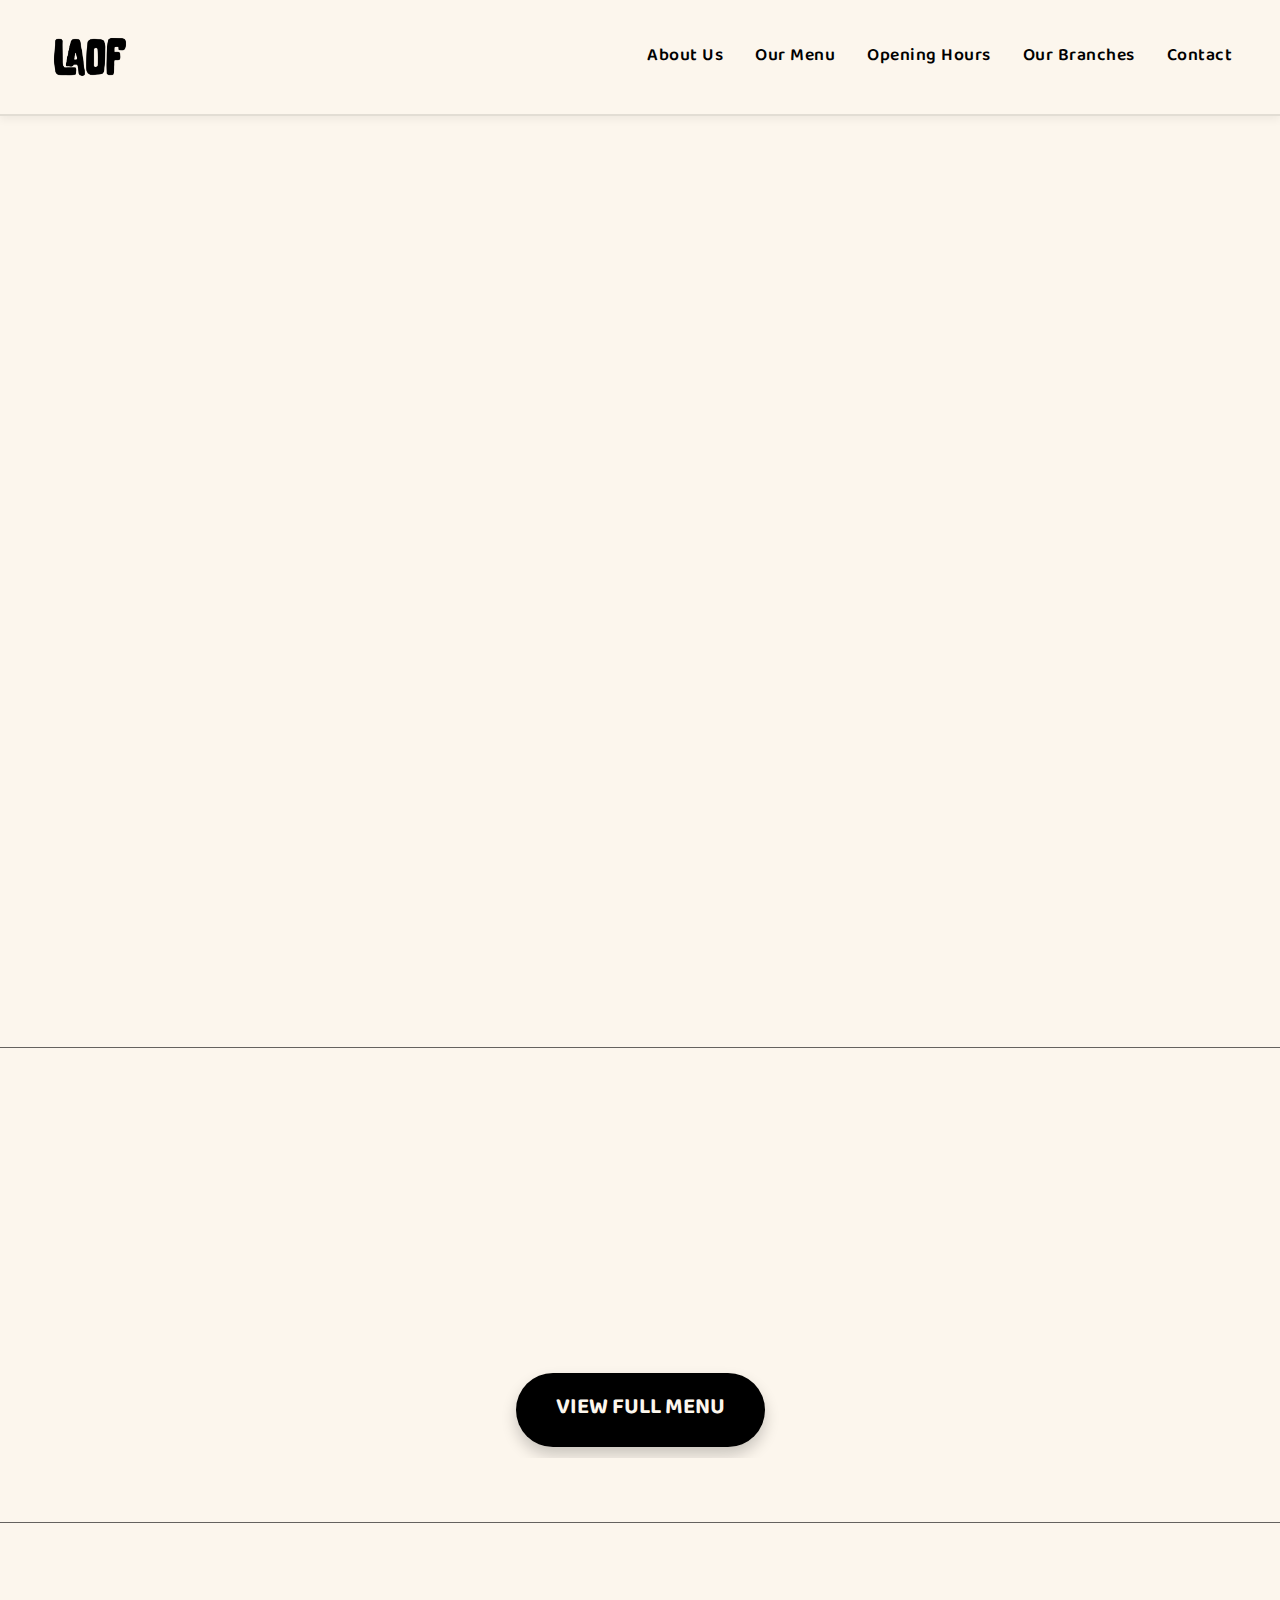
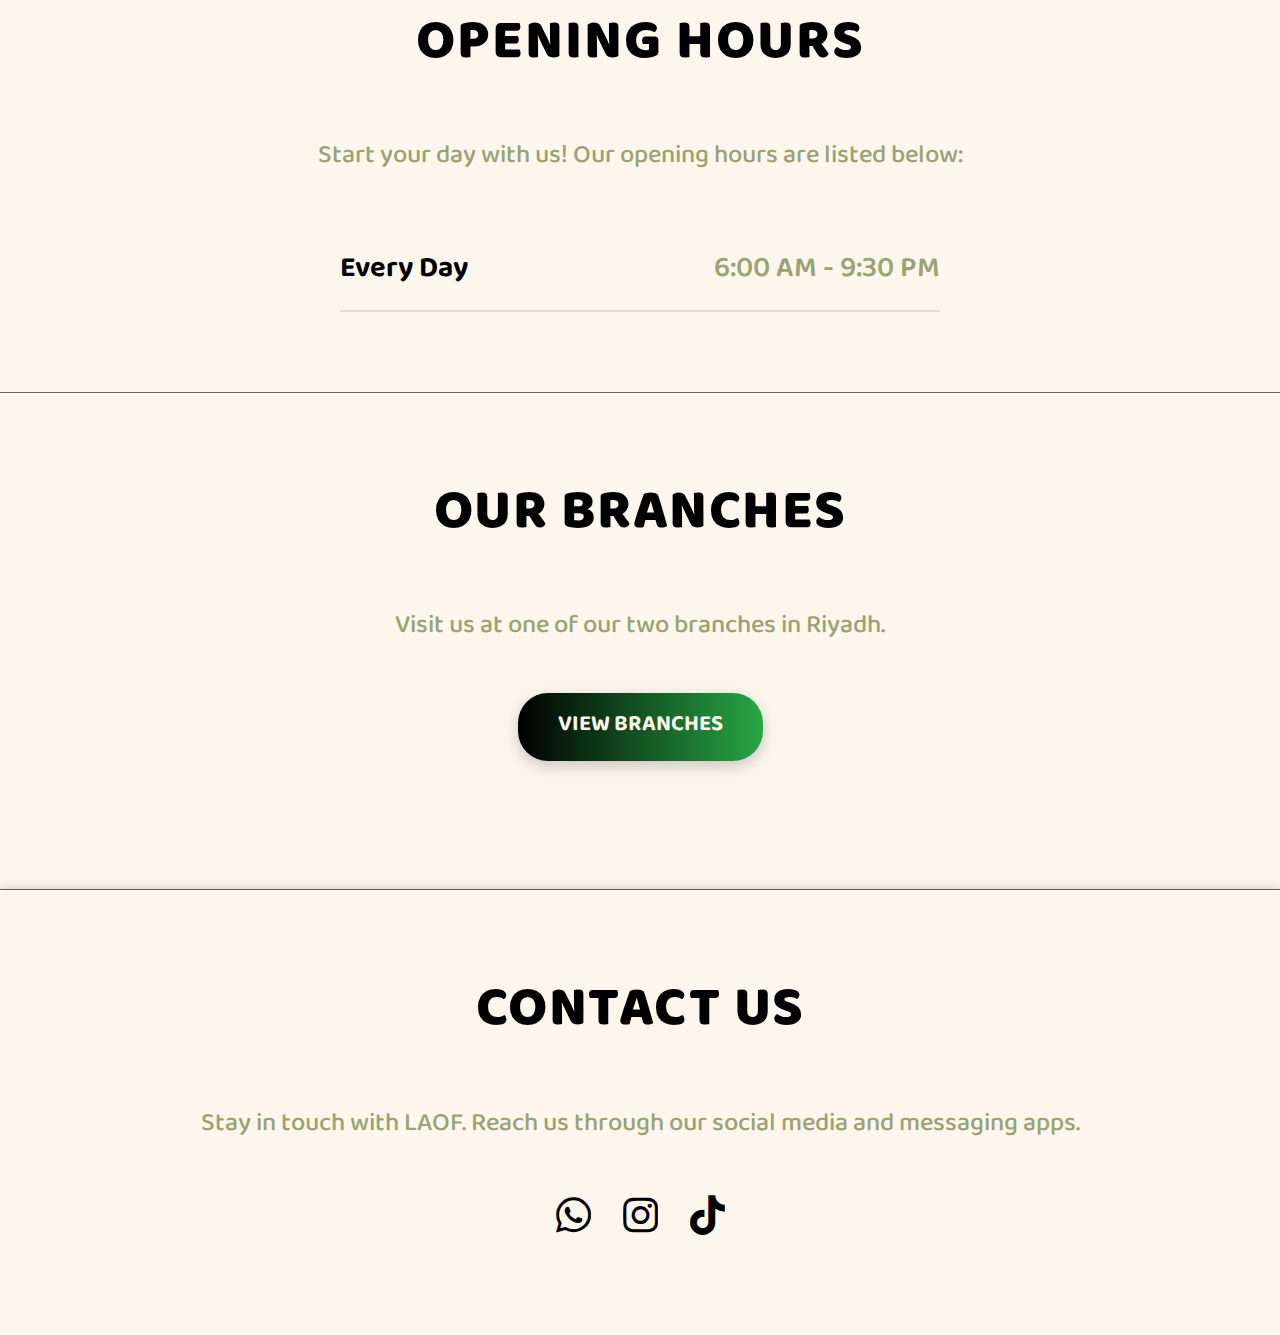
==== commit 83b24fd0: "initial send to laof" ====
--- a/index.html
+++ b/index.html
@@ -110,15 +110,16 @@
             <div class="branch-card">
                 <iframe
                     class="branch-map"
-                    src="https://www.google.com/maps/embed?pb=!1m18!1m12!1m3!1d3876.123456789012!2d46.700000!3d24.700000!2m3!1f0!2f0!3f0!3m2!1i1024!2i768!4f13.1!3m3!1m2!1s0x0%3A0x123456789abcdef!2sOlaya%20District%20Riyadh!5e0!3m2!1sen!2ssa!4v1234567890123"
+                    src="https://www.google.com/maps/embed?pb=!1m18!1m12!1m3!1d3874.589023029365!2d46.685000!3d24.6882736!2m3!1f0!2f0!3f0!3m2!1i1024!2i768!4f13.1!3m3!1m2!1s0x3e2efdd76a3c47e3%3A0x0!2zMjTCsDQxJzE4LjgiTiA0NsKwNDEnMTMuNCJF!5e0!3m2!1sen!2ssa!4v1234567890124"
+
                     allowfullscreen=""
                     loading="lazy"
                     referrerpolicy="no-referrer-when-downgrade">
                 </iframe>
                 <h3 class="branch-name">Olaya</h3>
                 <p class="branch-address">Olaya District, Riyadh</p>
-                <a href="#" class="branch-link" target="_blank">View Location</a>
-            </div>
+                <a href="https://maps.google.com?q=24.6882736,46.6881756&entry=gps&lucs=,94255441,94242502,94224825,94227247,94227248,47071704,47069508,94218641,94203019,47084304,94208458,94208447&g_st=com.google.maps.preview.copy" 
+                class="branch-link" target="_blank">View Location</a>            </div>
         </div>
     </div>
 </section>
--- a/styles.css
+++ b/styles.css
@@ -1,4 +1,6 @@
 /* General Reset */
+@import url('https://fonts.googleapis.com/css2?family=Baloo+Bhaina+2:wght@700&family=Patrick+Hand:wght@400&display=swap');
+
 * {
     margin: 0;
     padding: 0;
@@ -167,7 +169,7 @@
 /* Hero Section */
 .hero {
     position: relative;
-    height: 60vh; /* Default height */
+    height: 60vh;
     width: 100%;
     overflow: hidden;
 }
@@ -195,27 +197,28 @@
 @media (max-width: 480px) {
     .hero {
         height: 42vh; /* Much shorter on phones */
+        margin-bottom: 0; /* Ensure no extra margin */
     }
 
     .hero-image {
-        object-fit: contain; /* To ensure image fits better */
-    }
-}
-
-
-
-
-
+        object-fit: contain;
+    }
+
+    /* Add negative margin on the next section to reduce the gap */
+    .who-we-are {
+        padding: 1.5rem 1rem;
+        margin-top: -2rem; /* Adjust overlap to reduce gap */
+    }
+}
 
 /* Who We Are Section */
 .who-we-are {
     padding: 5rem 2rem;
-    background-color: var(--background-color); /* Light Beige */
-    color: var(--primary-color); /* Light Green */
+    background-color: var(--background-color);
+    color: var(--primary-color);
     text-align: center;
-    overflow: hidden; /* For animations */
-    font-family: 'Baloo Bhaina 2', cursive; /* Bold, rounded, playful font */
- /* Font applied */
+    overflow: hidden;
+    font-family: 'Baloo Bhaina 2', cursive;
 }
 
 .who-we-are .container {
@@ -226,12 +229,12 @@
 
 /* Section Title */
 .who-we-are .section-title {
-    font-size: 3.5rem; /* Bigger size */
-    font-weight: 800; /* Thicker */
+    font-size: 3.5rem;
+    font-weight: 800;
     text-transform: uppercase;
-    letter-spacing: 1.5px; /* Slightly more spaced */
+    letter-spacing: 1.5px;
     margin-bottom: 2.5rem;
-    color: var(--primary-color); /* Light Green */
+    color: var(--primary-color);
     opacity: 0;
     transform: translateY(50px);
     animation: fadeInUp 1s ease-in-out forwards;
@@ -239,10 +242,10 @@
 
 /* Section Description */
 .who-we-are .section-description {
-    font-size: 1.6rem; /* Bigger size */
-    font-weight: 500; /* Thicker */
+    font-size: 1.6rem;
+    font-weight: 500;
     line-height: 2;
-    color: var(--secondary-font-color); /* Dark Green */
+    color: var(--secondary-font-color);
     margin: 2rem 0;
     opacity: 0;
     transform: translateY(50px);
@@ -269,7 +272,7 @@
     }
 
     .who-we-are .section-title {
-        font-size: 3rem; /* Still larger on tablets */
+        font-size: 3rem;
     }
 
     .who-we-are .section-description {
@@ -295,6 +298,7 @@
 @media (max-width: 480px) {
     .who-we-are {
         padding: 2rem 1rem;
+        margin-top: -6rem; /* Closer to hero section */
     }
 
     .who-we-are .section-title {
@@ -305,6 +309,7 @@
         font-size: 1.2rem;
     }
 }
+
 /* Menu Section */
 .menu-section {
     position: relative;
@@ -635,20 +640,20 @@
     justify-items: center;
 }
 
-/* Branch Card */
 .branch-card {
     display: flex;
     flex-direction: column;
-    justify-content: space-between;
+    justify-content: flex-start;
     align-items: center;
     background-color: var(--background-color);
     border: 1px solid rgba(0, 0, 0, 0.1);
     border-radius: 10px;
     box-shadow: 0 8px 15px rgba(0, 0, 0, 0.1);
     text-align: center;
+    padding: 1.5rem;
+    width: 340px; /* Set a consistent width */
+    height: 550px; /* Set a consistent height */
     transition: transform 0.3s ease, box-shadow 0.3s ease;
-    padding: 1.5rem;
-    height: 100%;
 }
 
 .branch-card:hover {
@@ -760,6 +765,7 @@
 @media (max-width: 768px) {
     .branches-section {
         padding: 3rem 1rem;
+        
     }
 
     .branches-grid {
@@ -775,6 +781,8 @@
 @media (max-width: 480px) {
     .branches-section {
         padding: 2rem 1rem;
+        padding: 1.5rem 1rem; /* Reduced padding */
+
     }
 
     .branches-section .section-title {
@@ -783,6 +791,8 @@
 
     .branch-card {
         padding: 1rem;
+        height: 400px; /* Reduced height */
+
     }
 
     .branch-image {
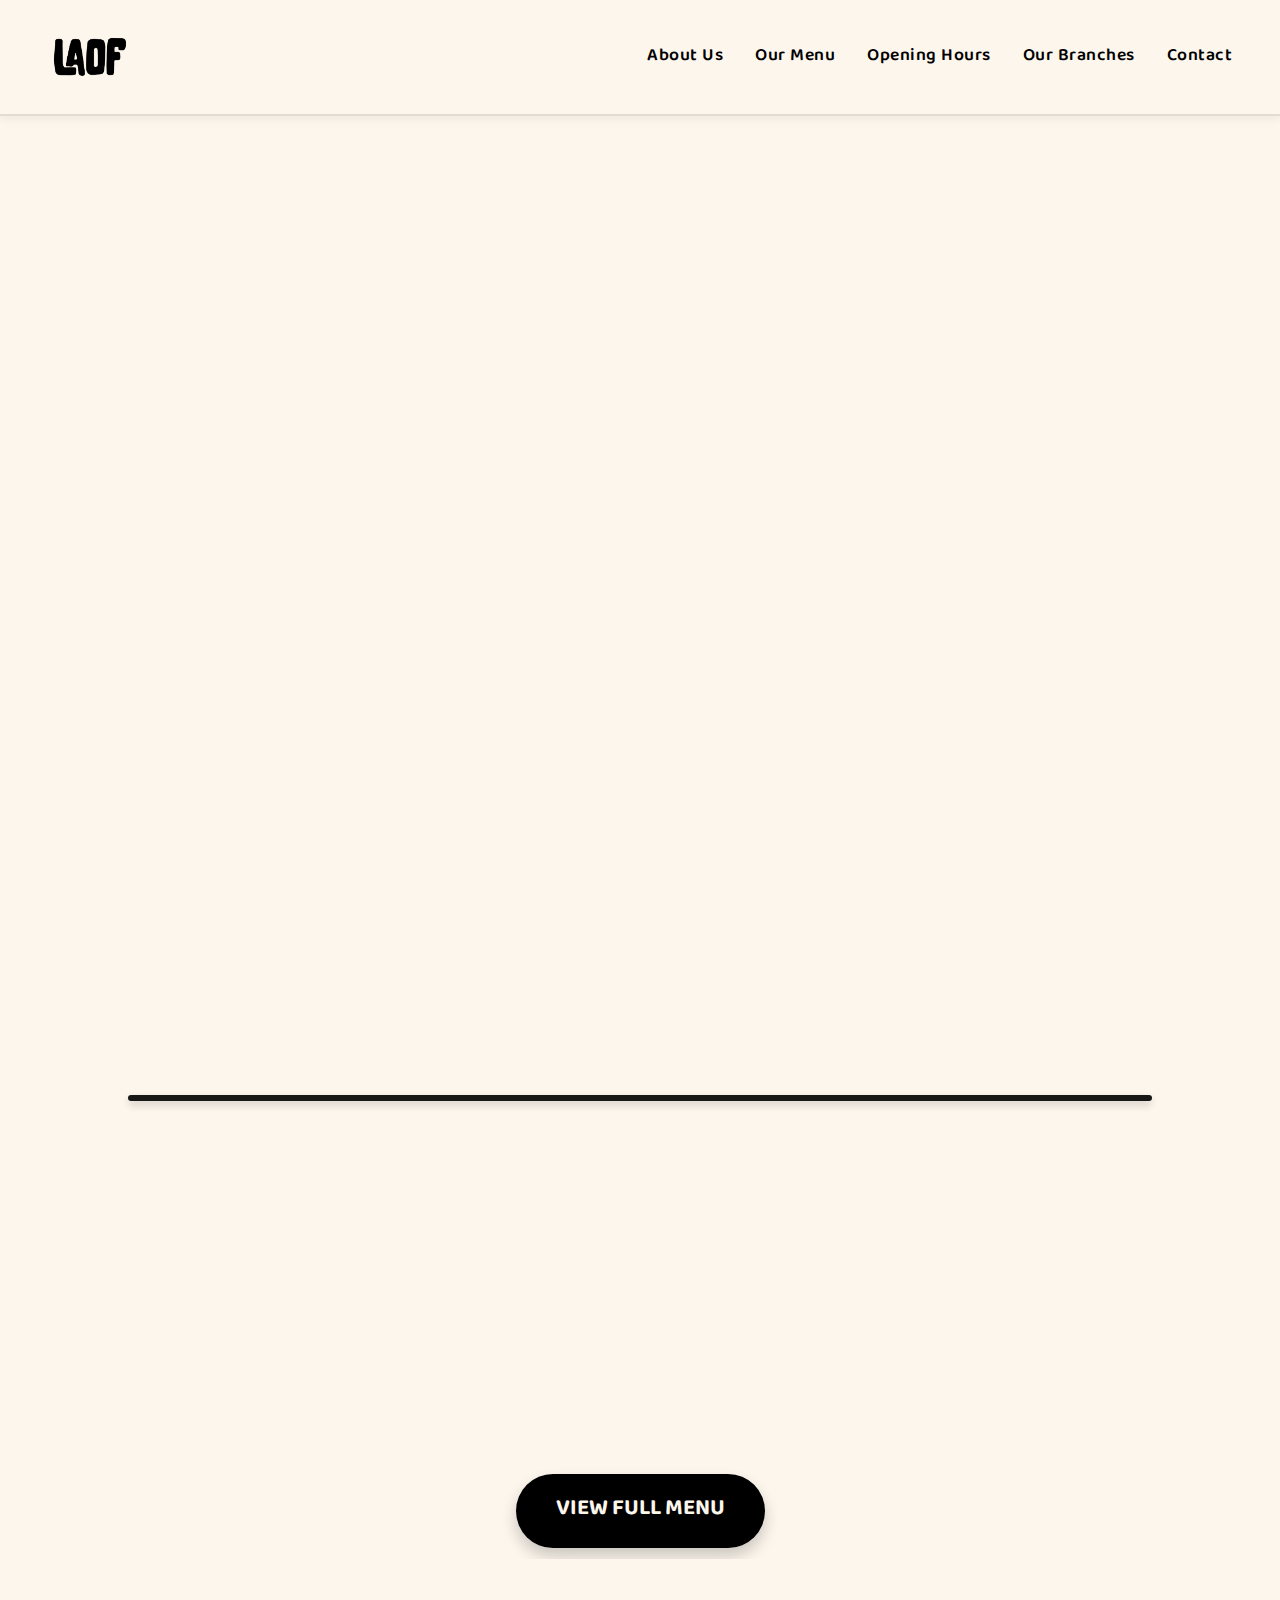
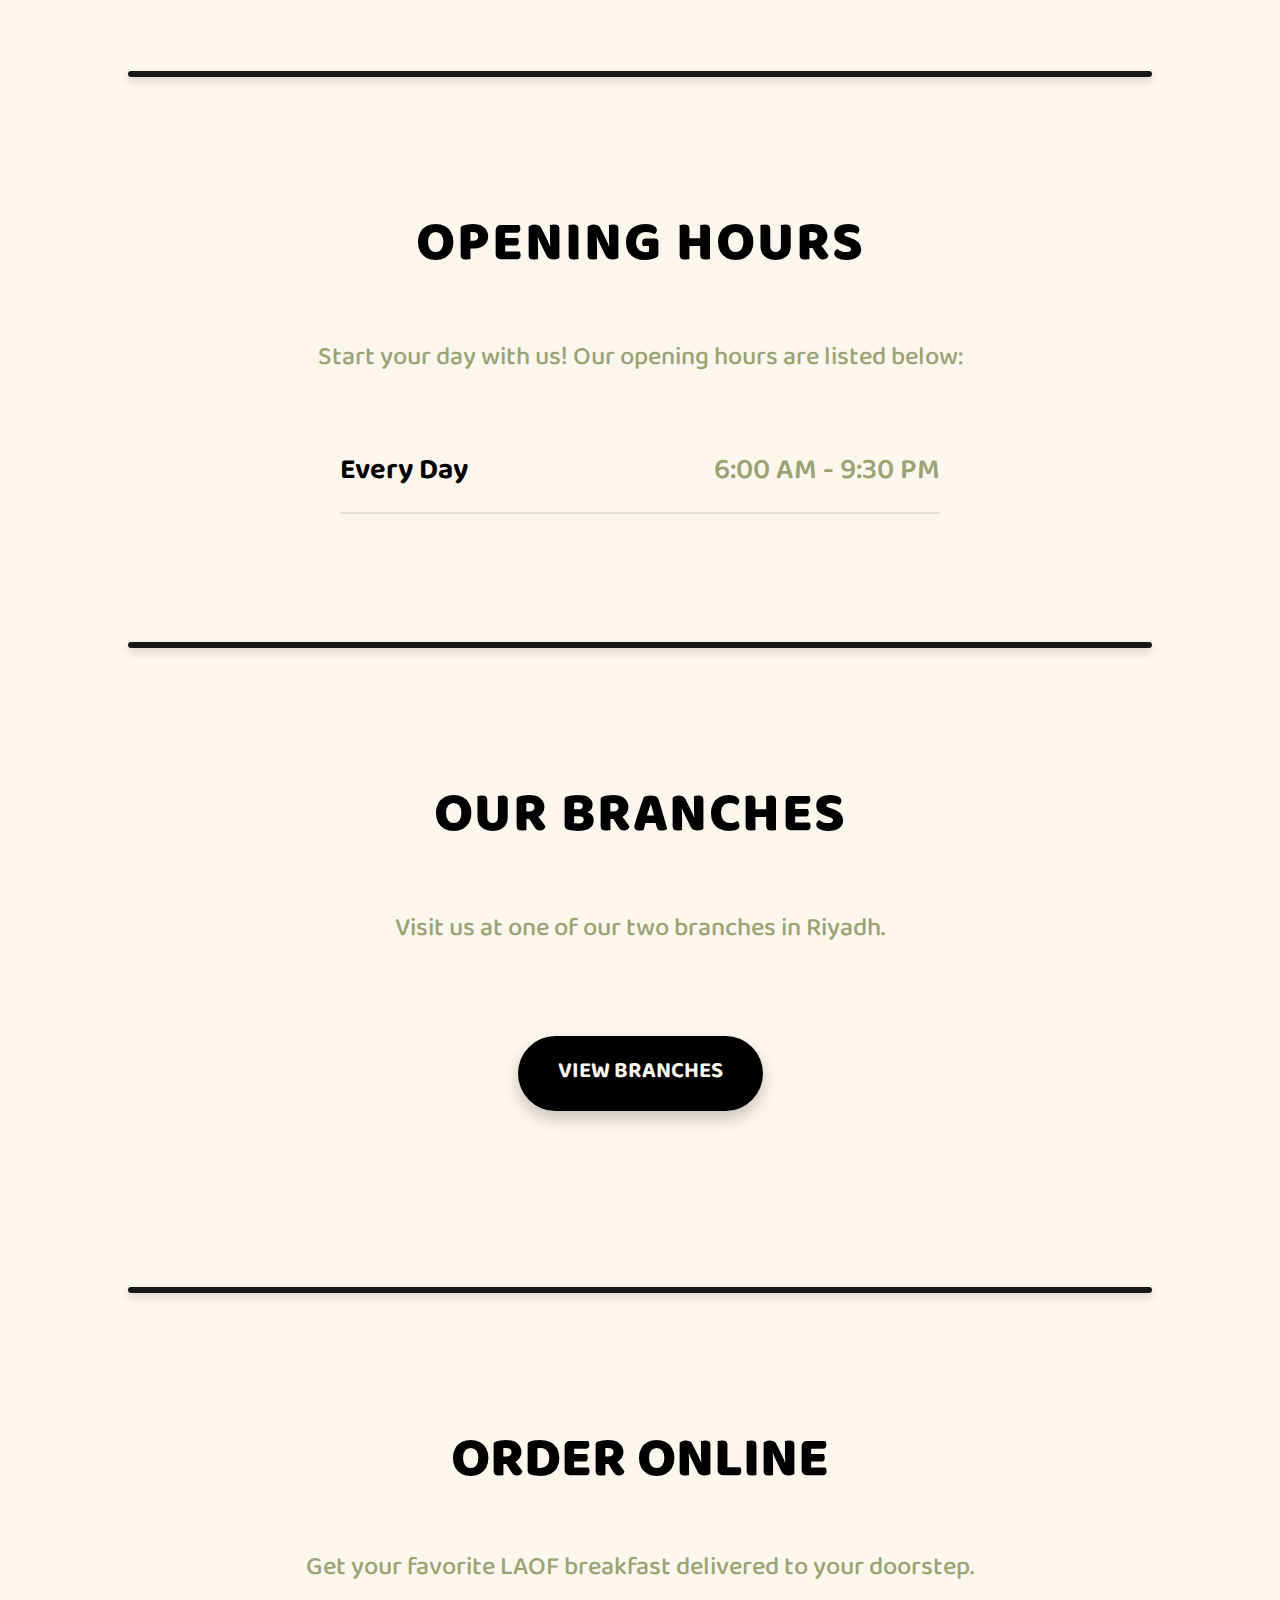
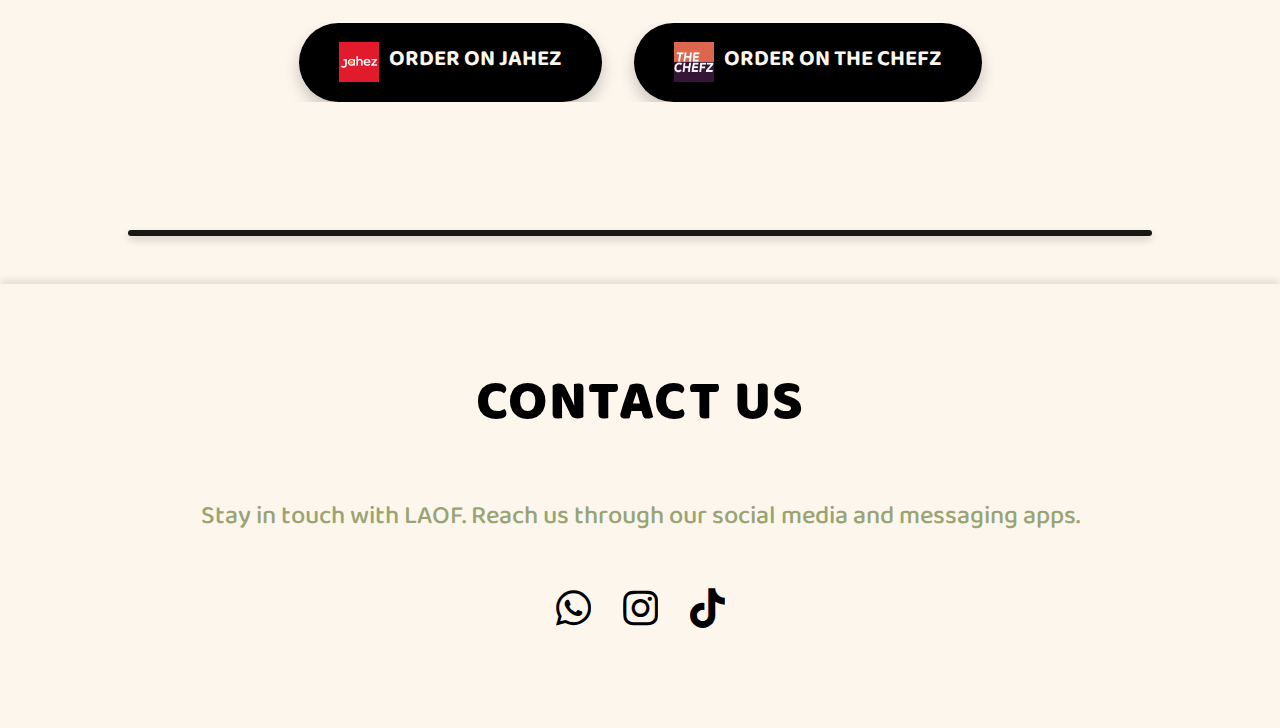
==== commit 56a6be24: "Update Yosuf" ====
--- a/index.html
+++ b/index.html
@@ -125,6 +125,27 @@
 </section>
 
 
+<div class="section-divider"></div>
+
+<section id="delivery" class="delivery-section">
+    <div class="container">
+        <h2 class="section-title">Order Online</h2>
+        <p class="section-description">Get your favorite LAOF breakfast delivered to your doorstep.</p>
+        <div class="delivery-links">
+            <a href="https://www.jahez.net/" target="_blank" class="delivery-link jahez">
+                <img src="assets/jahez-logo.png" alt="Jahez Logo">
+                <span>Order on Jahez</span>
+            </a>
+            <a href="https://www.thechefz.co/" target="_blank" class="delivery-link chefz">
+                <img src="assets/thechefz-logo.png" alt="The Chefz Logo">
+                <span>Order on The Chefz</span>
+            </a>
+        </div>
+    </div>
+</section>
+
+
+
 
 
 
--- a/styles.css
+++ b/styles.css
@@ -530,7 +530,7 @@
     }
 
     .opening-hours .section-title {
-        font-size: 3rem;
+        font-size: 2.5rem; /* Adjusted for tablets */
     }
 
     .hours-table {
@@ -548,7 +548,7 @@
     }
 
     .opening-hours .section-title {
-        font-size: 2.8rem;
+        font-size: 2.2rem; /* Adjusted for mobile */
     }
 
     .hours-table {
@@ -574,7 +574,7 @@
     }
 
     .opening-hours .section-title {
-        font-size: 2.4rem;
+        font-size: 2rem; /* Smaller for small screens */
     }
 
     .opening-hours .section-description {
@@ -585,6 +585,7 @@
         font-size: 1.4rem;
     }
 }
+
 
 /* Branches Section */
 .branches-section {
@@ -707,20 +708,52 @@
 }
 
 /* Toggle Button */
+/* Match View Branches Button with Menu Button */
 .toggle-branches-btn {
     display: inline-block;
-    background: linear-gradient(90deg, var(--primary-color, #007bff), var(--secondary-color, #28a745));
-    color: var(--background-color, #ffffff);
+    padding: 1.2rem 2.5rem;
     font-size: 1.4rem;
     font-weight: 700;
     text-transform: uppercase;
-    padding: 1rem 2.5rem;
+    color: var(--background-color); /* White text */
+    background-color: var(--primary-color); /* Light Green */
     border: none;
-    border-radius: 30px;
+    border-radius: 50px;
     cursor: pointer;
-    transition: transform 0.3s ease, box-shadow 0.3s ease;
-    box-shadow: 0 5px 15px rgba(0, 0, 0, 0.2);
-}
+    text-decoration: none;
+    transition: all 0.3s ease-in-out;
+    box-shadow: 0 8px 15px rgba(0, 0, 0, 0.2);
+    margin-top: 2.5rem;
+}
+
+.toggle-branches-btn:hover {
+    background-color: var(--hover-color); /* Pink */
+    box-shadow: 0 12px 20px rgba(0, 0, 0, 0.3);
+    transform: translateY(-3px);
+}
+
+/* Responsive Design */
+@media (max-width: 1024px) {
+    .toggle-branches-btn {
+        font-size: 1.3rem;
+        padding: 1rem 2rem;
+    }
+}
+
+@media (max-width: 768px) {
+    .toggle-branches-btn {
+        font-size: 1.2rem;
+        padding: 0.9rem 1.8rem;
+    }
+}
+
+@media (max-width: 480px) {
+    .toggle-branches-btn {
+        font-size: 1.2rem;
+        padding: 0.8rem 1.5rem;
+    }
+}
+
 
 .toggle-branches-btn:hover {
     transform: translateY(-3px);
@@ -1101,13 +1134,19 @@
     transform: scale(1.2);
 }
 
-/* Section Divider */
+
+/* Improved Section Divider - Black */
 .section-divider {
-    height: 1px;
-    width: 100%;
-    background-color: var(--primary-color);
-    opacity: 0.6;
-}
+    width: 80%;
+    height: 6px; /* Increased thickness */
+    margin: 3rem auto; /* Proper spacing */
+    background-color: #000000; /* Solid black */
+    border-radius: 10px; /* Rounded edges for a sleek look */
+    opacity: 0.9; /* Slight transparency for a refined effect */
+    box-shadow: 0 4px 8px rgba(0, 0, 0, 0.2); /* Soft shadow for depth */
+}
+
+
 
 /* Responsive Design */
 @media (max-width: 1024px) {
@@ -1500,3 +1539,95 @@
     overflow: visible;
     text-overflow: clip;
 }
+
+
+/* Delivery Section */
+.delivery-section {
+    padding: 5rem 2rem;
+    background-color: var(--background-color);
+    text-align: center;
+}
+
+.delivery-section .section-title {
+    font-size: 3.5rem;
+    font-weight: 800;
+    text-transform: uppercase;
+    color: var(--primary-color);
+    margin-bottom: 2.5rem;
+}
+
+.delivery-section .section-description {
+    font-size: 1.6rem;
+    font-weight: 500;
+    color: var(--secondary-font-color);
+    margin-bottom: 2rem;
+}
+
+.delivery-links {
+    display: flex;
+    justify-content: center;
+    gap: 2rem;
+    flex-wrap: wrap;
+}
+
+/* Match Delivery Buttons with Other Buttons */
+.delivery-link {
+    display: inline-flex;
+    align-items: center;
+    justify-content: center;
+    padding: 1.2rem 2.5rem; /* Same padding as other buttons */
+    font-size: 1.4rem;
+    font-weight: 700;
+    text-transform: uppercase;
+    color: var(--background-color); /* White text */
+    background-color: var(--primary-color); /* Same background color as other buttons */
+    border-radius: 50px;
+    text-decoration: none;
+    box-shadow: 0 8px 15px rgba(0, 0, 0, 0.2);
+    transition: all 0.3s ease-in-out;
+    min-width: 250px;
+    border: none; /* Remove any border */
+}
+
+.delivery-link img {
+    height: 40px;
+    margin-right: 10px; /* Space between logo and text */
+}
+
+.delivery-link:hover {
+    background-color: var(--hover-color); /* Same hover effect */
+    box-shadow: 0 12px 20px rgba(0, 0, 0, 0.3);
+    transform: translateY(-3px);
+}
+
+/* Responsive Design */
+@media (max-width: 1024px) {
+    .delivery-link {
+        font-size: 1.3rem;
+        padding: 1rem 2rem;
+        min-width: 200px;
+    }
+
+    .delivery-link img {
+        height: 35px;
+    }
+}
+
+@media (max-width: 768px) {
+    .delivery-links {
+        flex-direction: column;
+        align-items: center;
+    }
+
+    .delivery-link {
+        font-size: 1rem;
+        padding: 0.9rem 1.8rem;
+    }
+}
+
+@media (max-width: 480px) {
+    .delivery-link {
+        font-size: 1rem;
+        padding: 0.8rem 1.5rem;
+    }
+}
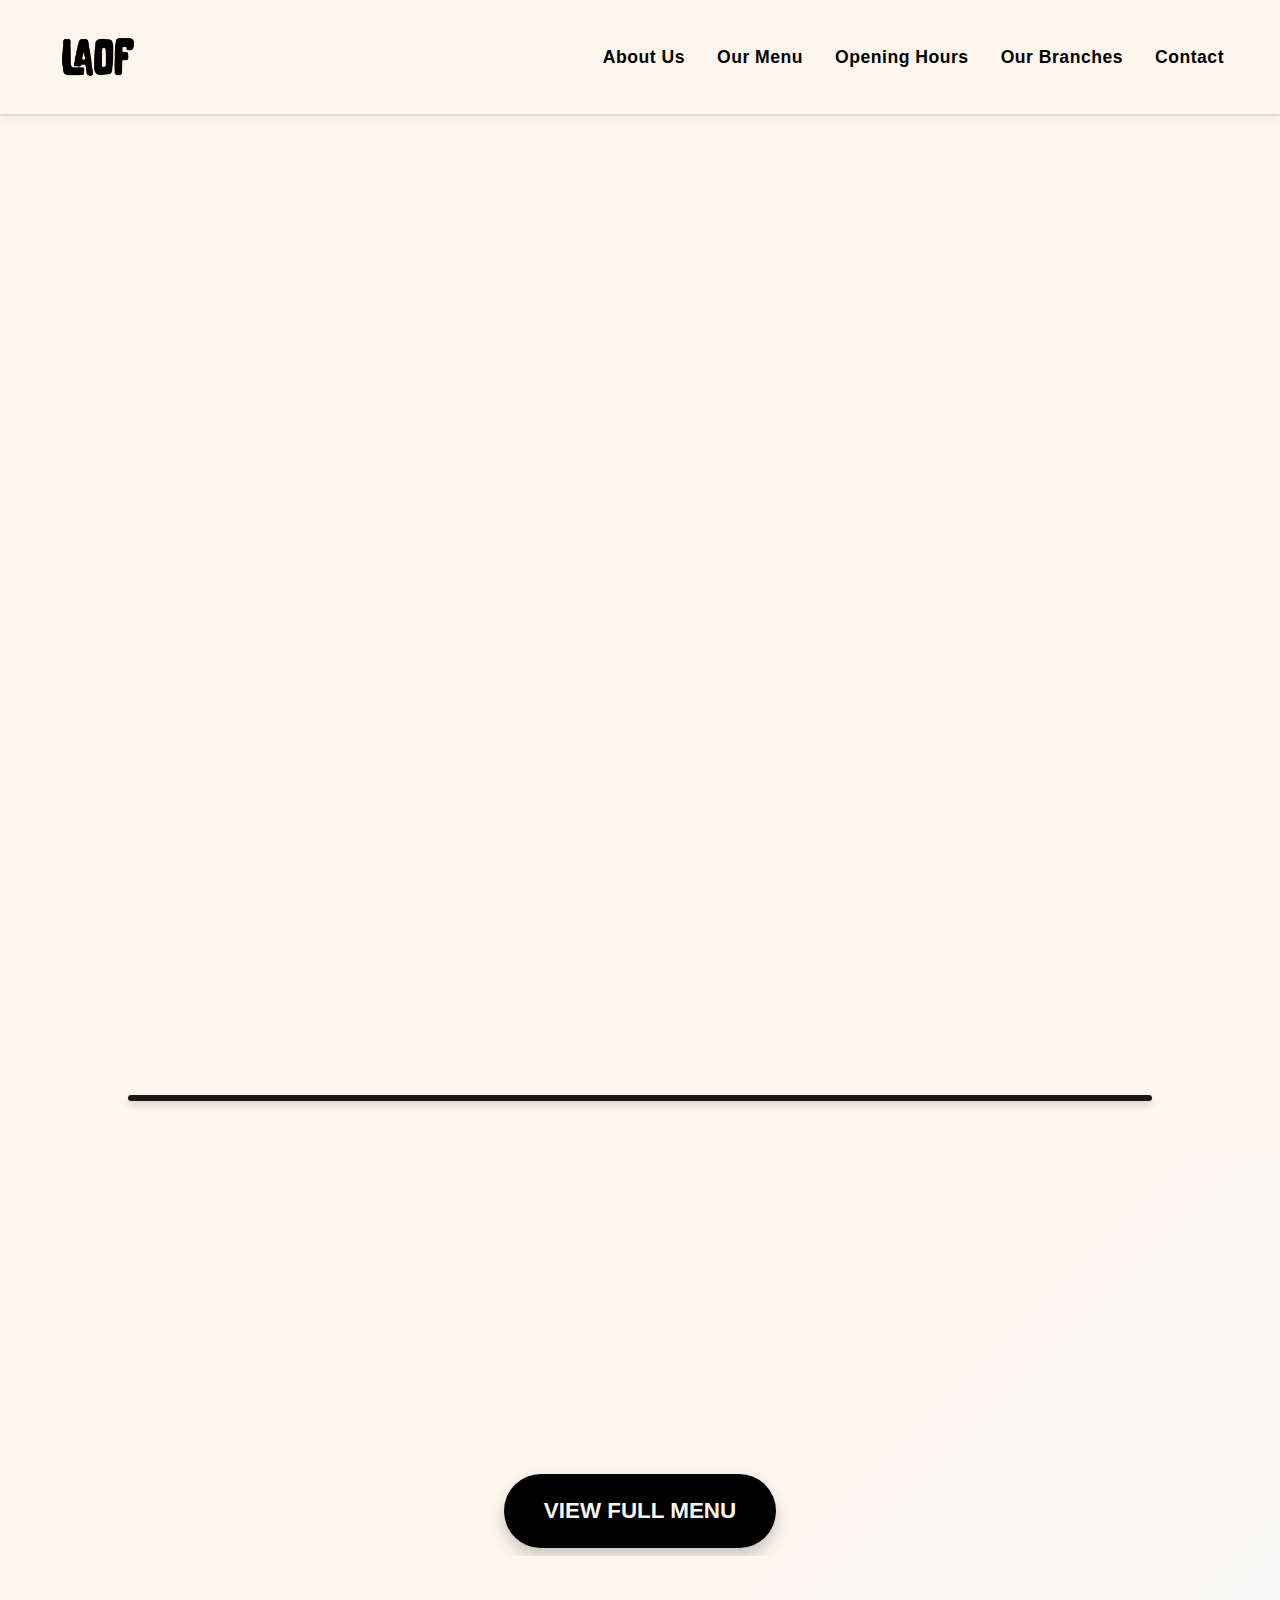
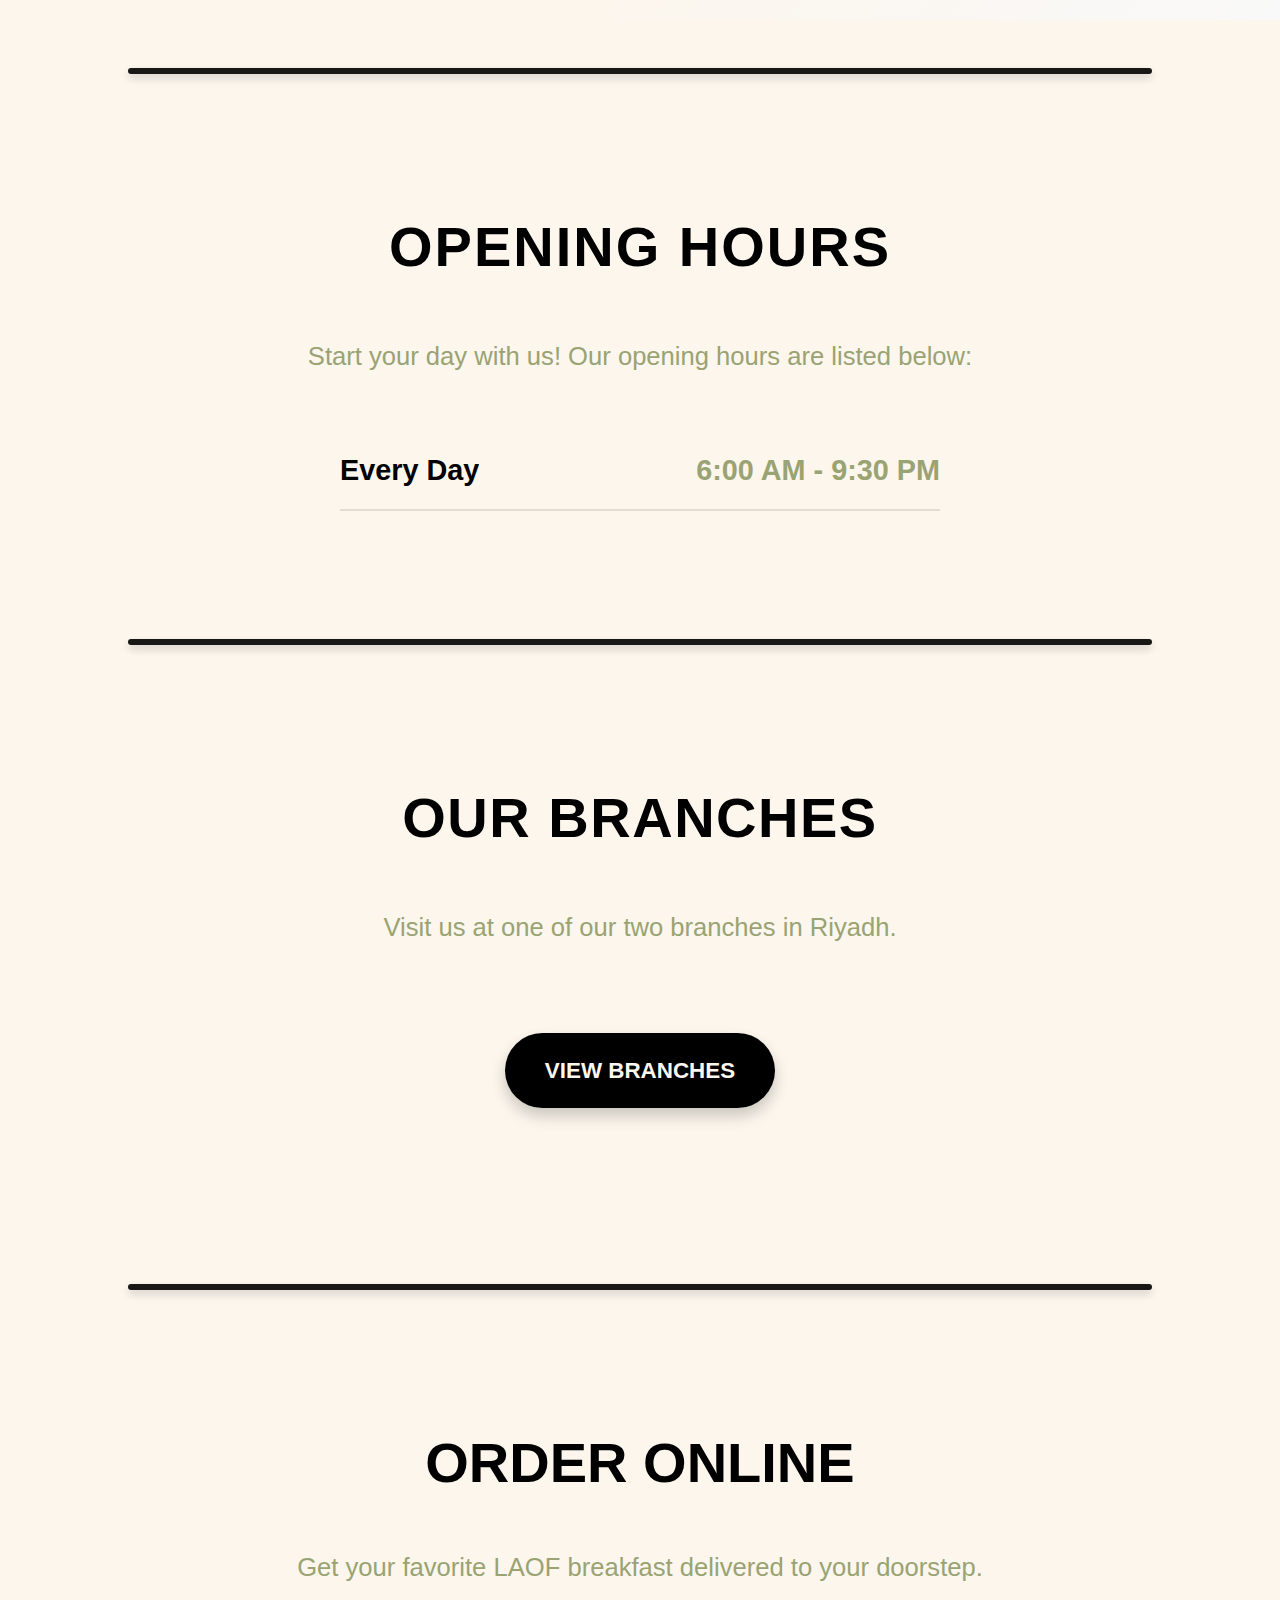
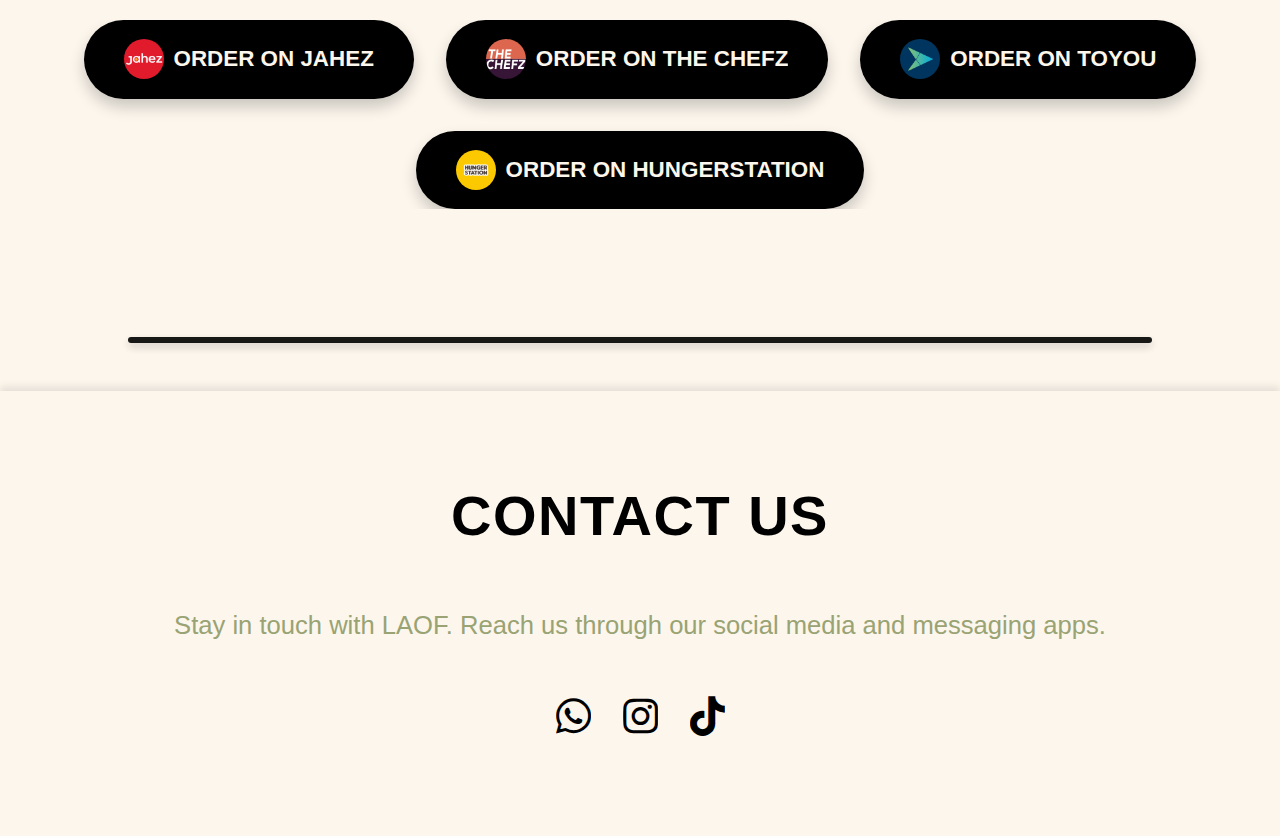
==== commit c7195a52: "fixed menu and font and made it nicer" ====
--- a/index.html
+++ b/index.html
@@ -1,6 +1,7 @@
 <!DOCTYPE html>
 <html lang="en">
 <head>
+    
   <meta charset="UTF-8">
   <meta name="viewport" content="width=device-width, initial-scale=1.0">
   <title>LAOF Breakfast</title>
@@ -132,15 +133,24 @@
         <h2 class="section-title">Order Online</h2>
         <p class="section-description">Get your favorite LAOF breakfast delivered to your doorstep.</p>
         <div class="delivery-links">
-            <a href="https://www.jahez.net/" target="_blank" class="delivery-link jahez">
-                <img src="assets/jahez-logo.png" alt="Jahez Logo">
-                <span>Order on Jahez</span>
-            </a>
-            <a href="https://www.thechefz.co/" target="_blank" class="delivery-link chefz">
-                <img src="assets/thechefz-logo.png" alt="The Chefz Logo">
-                <span>Order on The Chefz</span>
-            </a>
-        </div>
+          <a href="https://www.jahez.net/" target="_blank" class="delivery-link jahez">
+              <img src="assets/jahez-logo.png" alt="Jahez Logo">
+              <span>Order on Jahez</span>
+          </a>
+          <a href="https://www.thechefz.co/" target="_blank" class="delivery-link chefz">
+              <img src="assets/thechefz-logo.png" alt="The Chefz Logo">
+              <span>Order on The Chefz</span>
+          </a>
+          <a href="https://www.toyou.com.sa/" target="_blank" class="delivery-link toyou">
+              <img src="assets/toyou-logo.png" alt="ToYou Logo">
+              <span>Order on ToYou</span>
+          </a>
+          <a href="https://hungerstation.com/" target="_blank" class="delivery-link hungerstation">
+              <img src="assets/hungerstation-logo.png" alt="HungerStation Logo">
+              <span>Order on HungerStation</span>
+          </a>
+      </div>
+      
     </div>
 </section>
 
--- a/styles.css
+++ b/styles.css
@@ -1,6 +1,13 @@
 /* General Reset */
 @import url('https://fonts.googleapis.com/css2?family=Baloo+Bhaina+2:wght@700&family=Patrick+Hand:wght@400&display=swap');
-
+/* Font Import */
+@font-face {
+    font-family: 'Sporting Grotesque';
+    src: url('fonts/SportingGrotesque-Bold.woff2') format('woff2'),
+         url('fonts/SportingGrotesque-Bold.woff') format('woff');
+    font-weight: bold;
+    font-style: normal;
+}
 * {
     margin: 0;
     padding: 0;
@@ -15,14 +22,29 @@
     --secondary-font-color: #99A373; /* Dark Green */
 }
 
-/* Global Font Style */
-body, h1, h2, h3, h4, h5, h6, p, a, button, input, textarea {
-    font-family: 'Baloo Bhaina 2', cursive; /* Bold, rounded, playful font */
+/* Global Font Style (Force Sporting Grotesque) */
+body, h1, h2, h3, h4, h5, h6, p, a, button, input, textarea, section, .branch-card, .menu-item, .hero, .nav-links {
+    font-family: 'Sporting Grotesque', sans-serif !important;
     background-color: var(--background-color);
     color: var(--primary-color);
     line-height: 1.6;
-    overflow-x: hidden; /* Prevent horizontal overflow */
-}
+    overflow-x: hidden;
+}
+
+/* Exclude Social Icons */
+.social-link {
+    font-family: 'Baloo Bhaina 2', cursive !important; /* Excluded from global font override */
+    font-size: 2.5rem;
+    color: var(--primary-color);
+    text-decoration: none;
+    transition: color 0.3s ease-in-out, transform 0.3s ease-in-out;
+}
+
+.social-link:hover {
+    color: var(--hover-color);
+    transform: scale(1.2);
+}
+
 
 /* Header Styling */
 .main-header {
@@ -1246,36 +1268,35 @@
 /* Header */
 .main-header {
     background-color: var(--background-color);
-    padding: 1rem;
+    padding: 1rem 1.5rem;
     text-align: center;
     border-bottom: 2px solid rgba(0, 0, 0, 0.1);
     box-shadow: 0 4px 8px rgba(0, 0, 0, 0.05);
 }
 
 .cafe-name {
-    font-size: 3rem;
+    font-size: 2.8rem;
     font-weight: 800;
     color: var(--primary-color);
-    letter-spacing: 1px;
-    overflow: hidden;
+    letter-spacing: 1.2px;
     white-space: nowrap;
 }
 
 /* Menu Section */
 .menu-section {
     padding: 4rem 2rem;
-    background-color: var(--background-color);
+    background: linear-gradient(135deg, var(--background-color) 60%, #f9f9f9);
     text-align: center;
 }
 
 /* Category Title */
 .category-title {
-    font-size: 2.8rem;
+    font-size: 2.6rem;
     font-weight: 800;
     text-transform: uppercase;
     color: var(--primary-color);
-    margin-bottom: 1.5rem;
-    border-bottom: 2px solid var(--primary-color);
+    margin-bottom: 2rem;
+    border-bottom: 3px solid var(--primary-color);
     padding-bottom: 0.5rem;
 }
 
@@ -1284,25 +1305,28 @@
     display: flex;
     flex-wrap: wrap;
     justify-content: center;
-    gap: 1.5rem;
+    gap: 2rem;
 }
 
 /* Menu Item */
 .menu-item {
-    background-color: var(--background-color);
+    background: #fff;
     border: 1px solid rgba(0, 0, 0, 0.1);
-    border-radius: 12px;
-    box-shadow: 0 4px 12px rgba(0, 0, 0, 0.05);
+    border-radius: 15px;
+    box-shadow: 0 6px 12px rgba(0, 0, 0, 0.05);
     overflow: hidden;
     text-align: center;
-    transition: transform 0.3s ease, box-shadow 0.3s ease;
-    padding: 1.2rem;
+    padding: 1.5rem;
     width: 280px;
+    transition: transform 0.4s ease, box-shadow 0.4s ease;
+    display: flex;
+    flex-direction: column;
+    justify-content: space-between;
 }
 
 .menu-item:hover {
-    transform: translateY(-5px);
-    box-shadow: 0 8px 20px rgba(0, 0, 0, 0.1);
+    transform: translateY(-8px);
+    box-shadow: 0 12px 24px rgba(0, 0, 0, 0.15);
 }
 
 /* Item Image */
@@ -1310,24 +1334,37 @@
     width: 100%;
     height: 180px;
     object-fit: cover;
-    border-bottom: 2px solid rgba(0, 0, 0, 0.05);
+    border-bottom: 2px solid rgba(0, 0, 0, 0.1);
+    border-radius: 10px;
 }
 
 /* Item Name */
 .item-name {
+    font-size: 1.8rem;
+    font-weight: 700;
+    color: var(--primary-color);
+    margin: 1rem 0 0.6rem;
+}
+
+/* Item Price */
+.item-price {
     font-size: 1.6rem;
     font-weight: 700;
-    color: var(--primary-color);
-    margin: 1rem 0 0.5rem;
-}
-
-/* Item Price */
-.item-price {
+    color: var(--hover-color);
+    margin-bottom: 1rem;
+}
+
+/* Item Description */
+.item-description {
     font-size: 1.4rem;
     color: var(--secondary-font-color);
+    margin: 0.8rem 0;
+    line-height: 1.5;
 }
 
 /* Responsive Design */
+
+/* Tablet View */
 @media (max-width: 1024px) {
     .menu-item {
         width: 240px;
@@ -1338,7 +1375,7 @@
     }
 
     .category-title {
-        font-size: 2.5rem;
+        font-size: 2.4rem;
     }
 
     .menu-item img {
@@ -1346,29 +1383,37 @@
     }
 }
 
-/* Increase container width on phones */
+/* Phone View */
 @media (max-width: 768px) {
     .menu-section {
-        padding: 3rem 2rem; /* Increase left and right padding */
+        padding: 3rem 1.5rem;
     }
 
     .category-title {
-        font-size: 2.5rem;
+        font-size: 2.4rem;
     }
 
     .menu-item {
-        width: 260px; /* Wider on phones */
+        width: 280px; /* Wider on phones */
     }
 
     .menu-item img {
         height: 140px;
     }
-}
-
-/* More adjustments for smaller phones */
+
+    .item-name {
+        font-size: 1.6rem;
+    }
+
+    .item-price {
+        font-size: 1.4rem;
+    }
+}
+
+/* Small Phone View */
 @media (max-width: 480px) {
     .menu-section {
-        padding: 2rem 2rem; /* Keep the wider padding */
+        padding: 2.5rem 1rem;
     }
 
     .category-title {
@@ -1376,21 +1421,27 @@
     }
 
     .menu-item {
-        width: 350px;
+        width: 370px; /* Wider width maintained on smaller phones */
     }
 
     .menu-item img {
-        height: 140px;
+        height: 130px;
     }
 
     .item-name {
-        font-size: 1.4rem;
+        font-size: 1.5rem;
     }
 
     .item-price {
+        font-size: 1.3rem;
+    }
+
+    .item-description {
         font-size: 1.2rem;
     }
 }
+
+
 /* Back Button */
 .back-button-container {
     text-align: center;
@@ -1430,20 +1481,23 @@
     left: 0;
     width: 100%;
     height: 100%;
-    background-color: rgba(0, 0, 0, 0.6);
+    background-color: rgba(0, 0, 0, 0.6); /* Dark transparent background */
     display: flex;
     justify-content: center;
     align-items: center;
     z-index: 1000;
+    opacity: 0;
+    pointer-events: none;
     transition: opacity 0.3s ease-in-out;
 }
 
-.popup-modal.hidden {
-    display: none;
+.popup-modal.show {
+    opacity: 1;
+    pointer-events: auto;
 }
 
 .popup-content {
-    background-color: var(--background-color);
+    background-color: #fff; /* Bright white background */
     padding: 2rem;
     border-radius: 15px;
     box-shadow: 0 10px 30px rgba(0, 0, 0, 0.2);
@@ -1452,6 +1506,7 @@
     width: 90%;
 }
 
+/* Image Styles */
 .popup-content img {
     width: 100%;
     height: auto;
@@ -1461,71 +1516,58 @@
     border-radius: 10px;
 }
 
+/* Title Styles */
 .popup-content h2 {
-    font-family: 'Baloo Bhaina 2', cursive;
-    font-size: 2rem;
-    color: var(--primary-color);
+    font-family: 'Sporting Grotesque', sans-serif;
+    font-size: 2.2rem;
+    color: #333; /* Darker, legible color */
     margin-bottom: 1rem;
-}
-
+    font-weight: 700;
+}
+
+/* Description and Other Details */
 .popup-content p {
-    font-family: 'Baloo Bhaina 2', cursive;
+    font-family: 'Sporting Grotesque', sans-serif;
     font-size: 1.4rem;
-    color: var(--secondary-font-color);
-}
+    color: #555; /* Softer black for readability */
+    margin-bottom: 1rem;
+}
+
+/* Bold Text (Price and Calories) */
+.popup-content p strong {
+    font-weight: 700;
+    color: #222; /* Darker for emphasis */
+}
+
 /* Close Button Styles */
 .close-button {
-    font-family: 'Baloo Bhaina 2', cursive; /* Matching font */
-    font-size: 0.9rem; /* Smaller font size */
+    font-family: 'Sporting Grotesque', sans-serif;
+    font-size: 1rem;
     font-weight: 700;
-    color: var(--background-color);
-    background-color: var(--primary-color);
+    color: #fff; /* White text */
+    background-color: #007bff; /* Primary button color */
     border: none;
     border-radius: 15px;
-    padding: 0.4rem 0.8rem; /* Reduced padding */
+    padding: 0.6rem 1.2rem;
     text-transform: uppercase;
     cursor: pointer;
-    box-shadow: 0 3px 10px rgba(0, 0, 0, 0.1);
+    box-shadow: 0 5px 10px rgba(0, 0, 0, 0.1);
     transition: transform 0.2s ease, box-shadow 0.2s ease;
 }
 
-/* Hover Effect */
+/* Close Button Hover Effect */
 .close-button:hover {
-    background-color: var(--hover-color); /* Change to hover color */
+    background-color: #0056b3; /* Darker blue for hover */
     transform: translateY(-2px);
-    box-shadow: 0 6px 12px rgba(0, 0, 0, 0.2);
-}
-
-/* Active (pressed) Effect */
+    box-shadow: 0 8px 16px rgba(0, 0, 0, 0.2);
+}
+
+/* Close Button Active (Pressed) Effect */
 .close-button:active {
     transform: translateY(1px);
     box-shadow: 0 3px 6px rgba(0, 0, 0, 0.1);
 }
-.popup-modal {
-    position: fixed;
-    top: 0;
-    left: 0;
-    width: 100%;
-    height: 100%;
-    background-color: rgba(0, 0, 0, 0.6);
-    display: flex;
-    justify-content: center;
-    align-items: center;
-    z-index: 1000;
-    opacity: 0;
-    pointer-events: none;
-    transition: opacity 0.3s ease-in-out;
-}
-
-.popup-modal.show {
-    opacity: 1;
-    pointer-events: auto;
-}
-
-.popup-modal.hidden {
-    opacity: 0;
-    pointer-events: none;
-}
+
 /* Prevent Text Scroll Globally */
 body, h1, h2, h3, p, div, span, a {
     overflow: hidden;
@@ -1575,27 +1617,30 @@
     display: inline-flex;
     align-items: center;
     justify-content: center;
-    padding: 1.2rem 2.5rem; /* Same padding as other buttons */
+    padding: 1.2rem 2.5rem;
     font-size: 1.4rem;
     font-weight: 700;
     text-transform: uppercase;
-    color: var(--background-color); /* White text */
-    background-color: var(--primary-color); /* Same background color as other buttons */
+    color: var(--background-color);
+    background-color: var(--primary-color);
     border-radius: 50px;
     text-decoration: none;
     box-shadow: 0 8px 15px rgba(0, 0, 0, 0.2);
     transition: all 0.3s ease-in-out;
     min-width: 250px;
-    border: none; /* Remove any border */
+    border: none;
 }
 
 .delivery-link img {
     height: 40px;
-    margin-right: 10px; /* Space between logo and text */
+    width: 40px;
+    margin-right: 10px;
+    border-radius: 50%;
+    object-fit: cover;
 }
 
 .delivery-link:hover {
-    background-color: var(--hover-color); /* Same hover effect */
+    background-color: var(--hover-color);
     box-shadow: 0 12px 20px rgba(0, 0, 0, 0.3);
     transform: translateY(-3px);
 }
@@ -1620,14 +1665,23 @@
     }
 
     .delivery-link {
-        font-size: 1rem;
-        padding: 0.9rem 1.8rem;
+        font-size: 1.1rem;
+        padding: 1rem 2rem; /* Slightly taller on tablets */
     }
 }
 
 @media (max-width: 480px) {
+    .delivery-section .section-title {
+        font-size: 2rem; /* Smaller title on phones */
+    }
+
     .delivery-link {
         font-size: 1rem;
-        padding: 0.8rem 1.5rem;
-    }
-}
+        padding: 1.2rem 1.8rem; /* Increased padding for a taller button */
+    }
+
+    .delivery-link img {
+        height: 35px;
+    }
+}
+
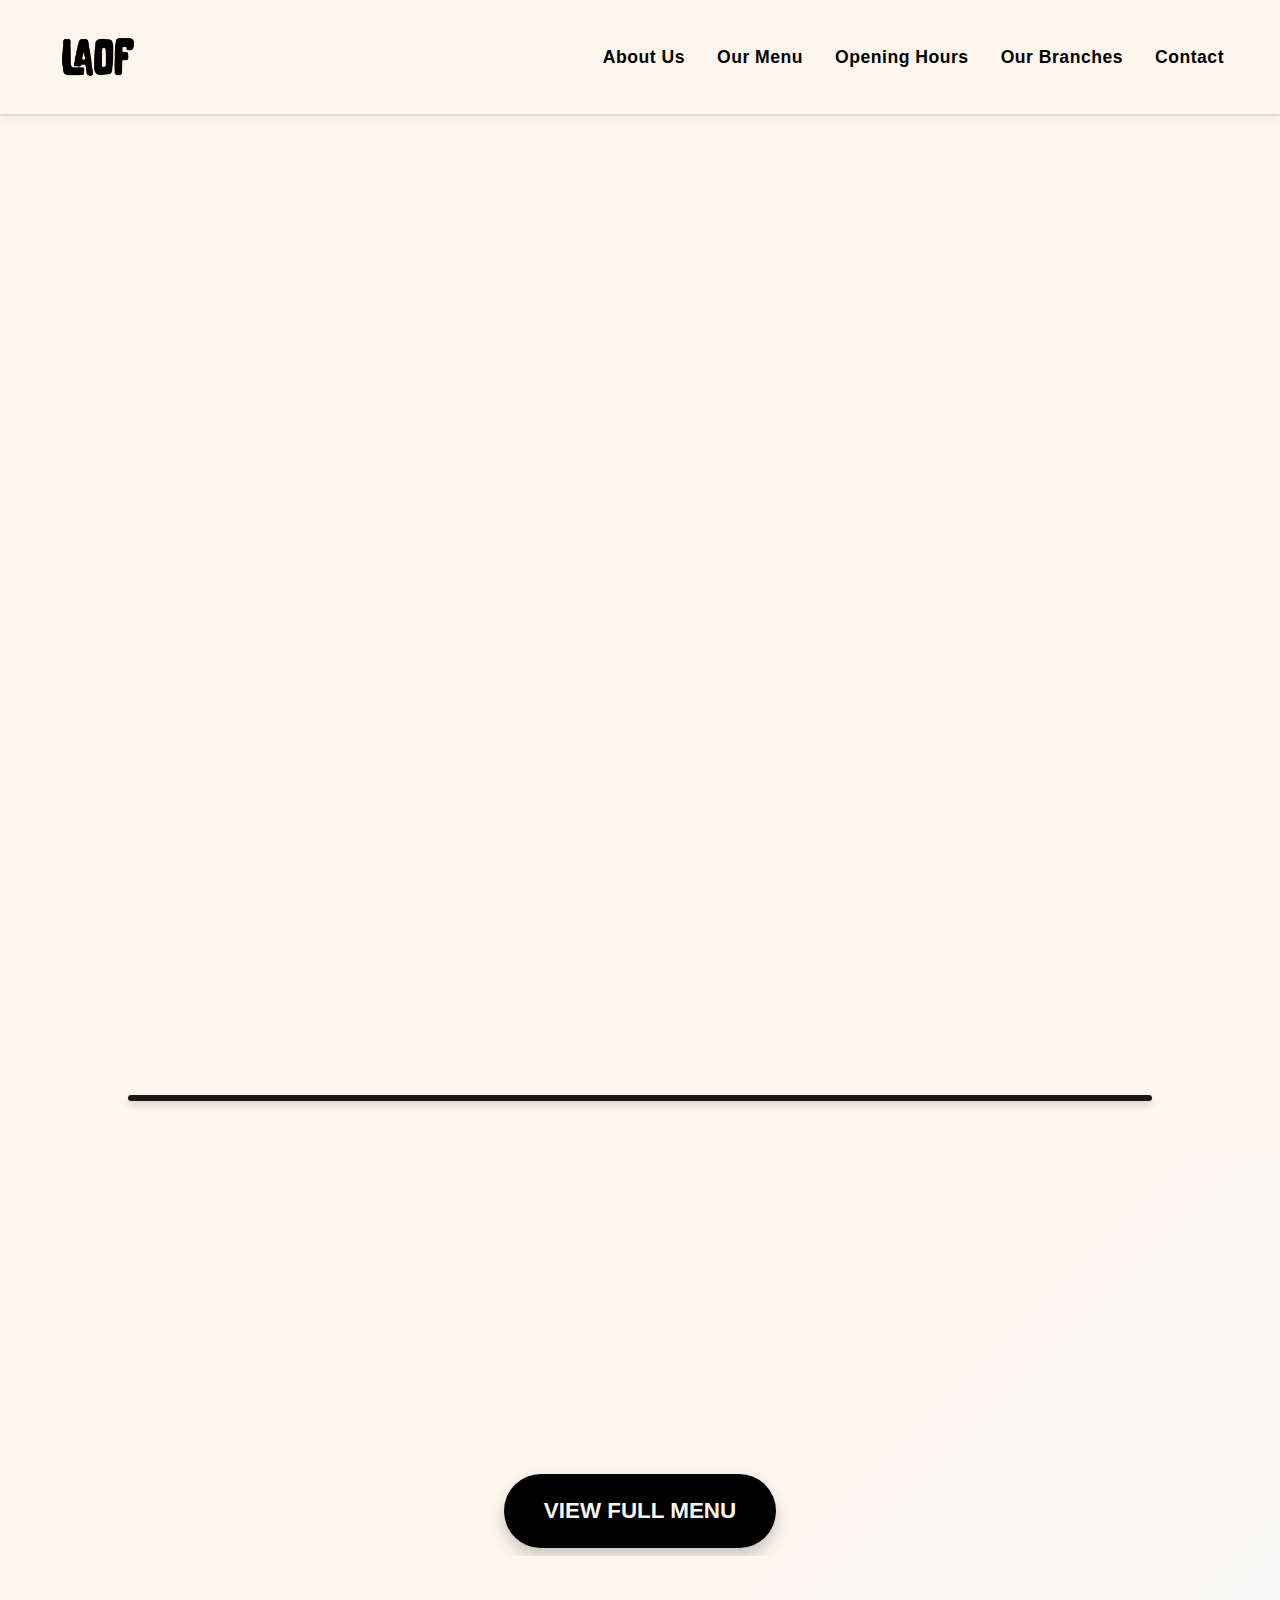
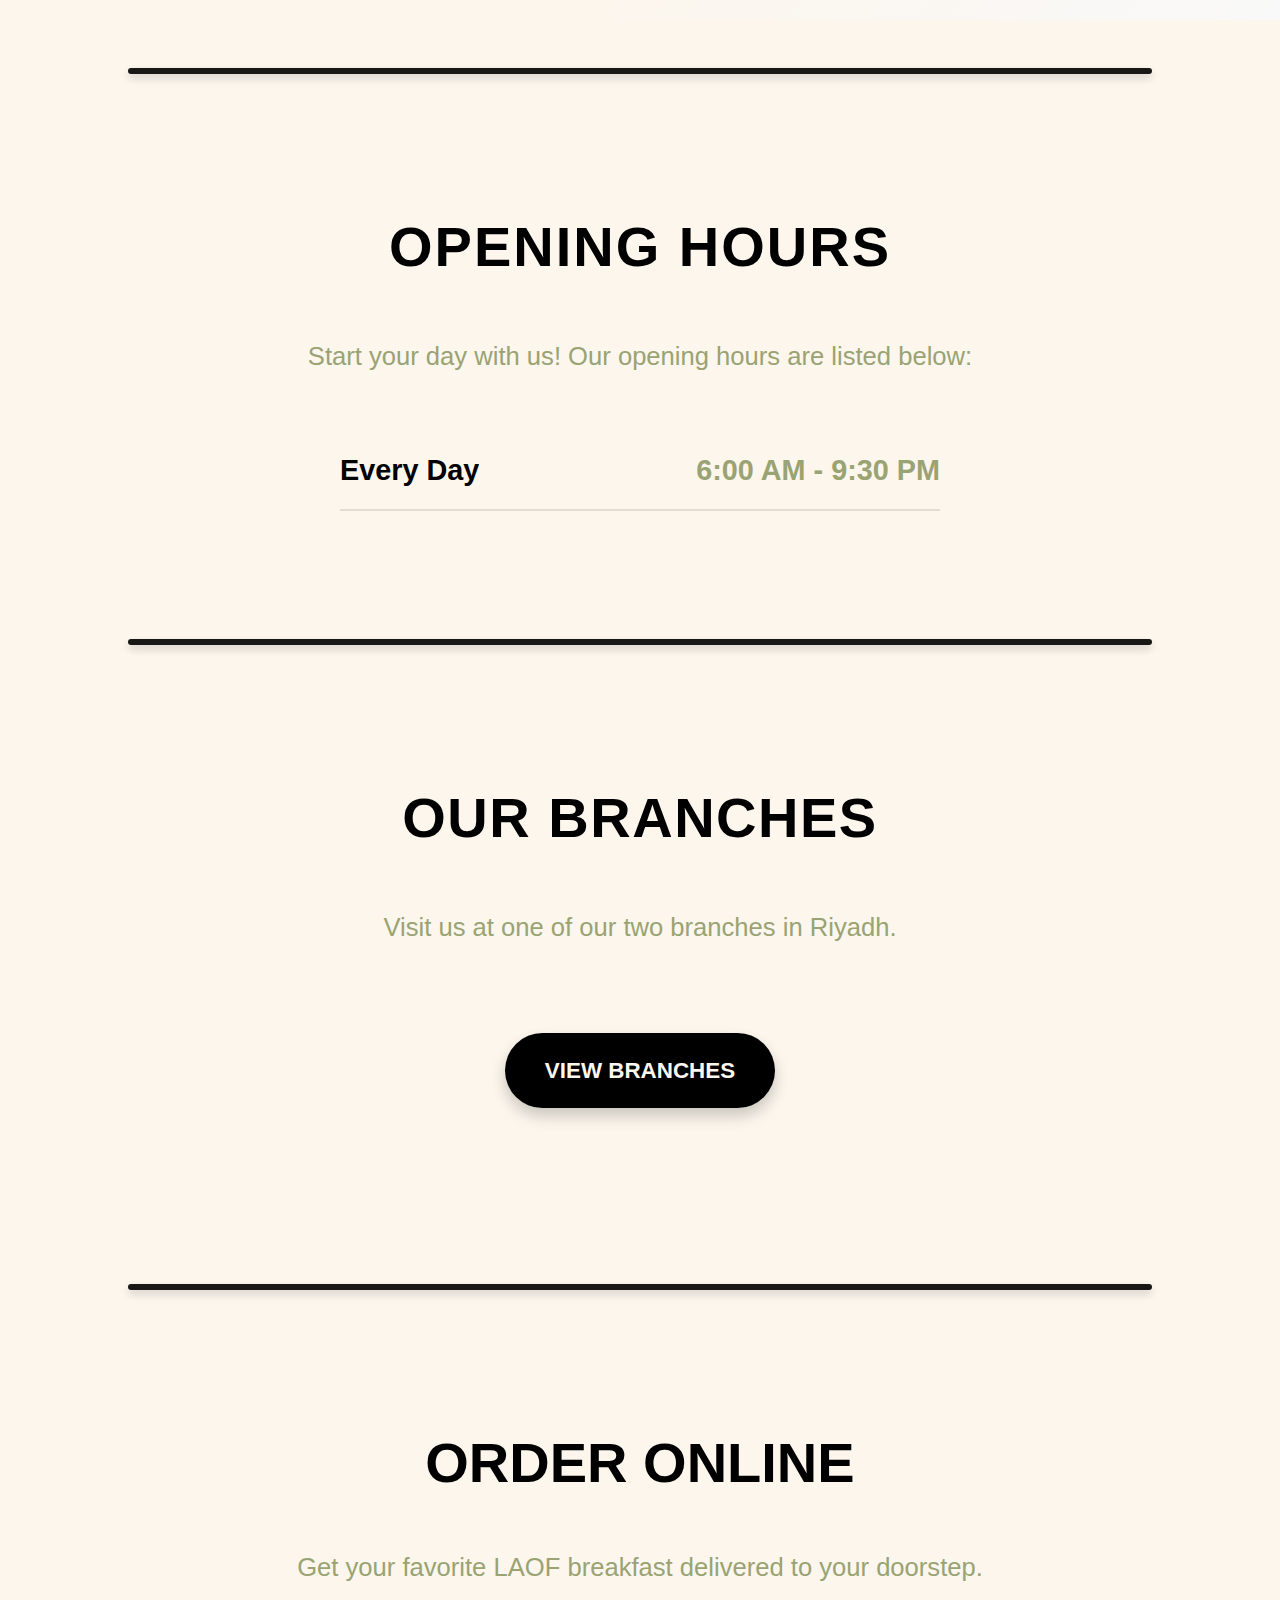
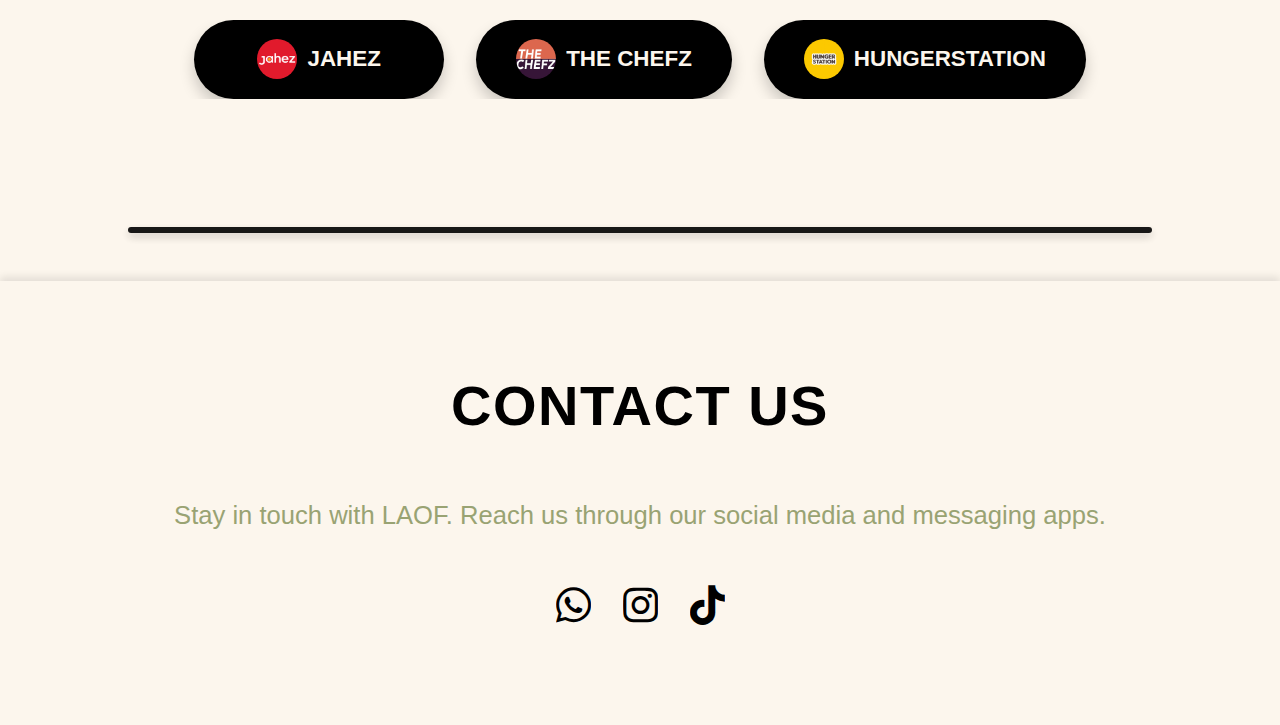
==== commit 3ccd1d53: "removed toyou" ====
--- a/index.html
+++ b/index.html
@@ -135,19 +135,15 @@
         <div class="delivery-links">
           <a href="https://www.jahez.net/" target="_blank" class="delivery-link jahez">
               <img src="assets/jahez-logo.png" alt="Jahez Logo">
-              <span>Order on Jahez</span>
+              <span>Jahez</span>
           </a>
           <a href="https://www.thechefz.co/" target="_blank" class="delivery-link chefz">
               <img src="assets/thechefz-logo.png" alt="The Chefz Logo">
-              <span>Order on The Chefz</span>
-          </a>
-          <a href="https://www.toyou.com.sa/" target="_blank" class="delivery-link toyou">
-              <img src="assets/toyou-logo.png" alt="ToYou Logo">
-              <span>Order on ToYou</span>
+              <span>The Chefz</span>
           </a>
           <a href="https://hungerstation.com/" target="_blank" class="delivery-link hungerstation">
               <img src="assets/hungerstation-logo.png" alt="HungerStation Logo">
-              <span>Order on HungerStation</span>
+              <span>HungerStation</span>
           </a>
       </div>
       
--- a/styles.css
+++ b/styles.css
@@ -1440,7 +1440,26 @@
         font-size: 1.2rem;
     }
 }
-
+/* Spicy Icon Styling */
+.spicy-icon {
+    font-size: 1.6rem;
+    color: #e63946; /* Spicy red color */
+    margin-left: 0.5rem;
+    vertical-align: middle;
+    animation: spicyGlow 1.5s infinite ease-in-out alternate;
+}
+
+/* Animation for Spicy Icon */
+@keyframes spicyGlow {
+    from {
+        transform: scale(1);
+        filter: brightness(1);
+    }
+    to {
+        transform: scale(1.1);
+        filter: brightness(1.3);
+    }
+}
 
 /* Back Button */
 .back-button-container {
